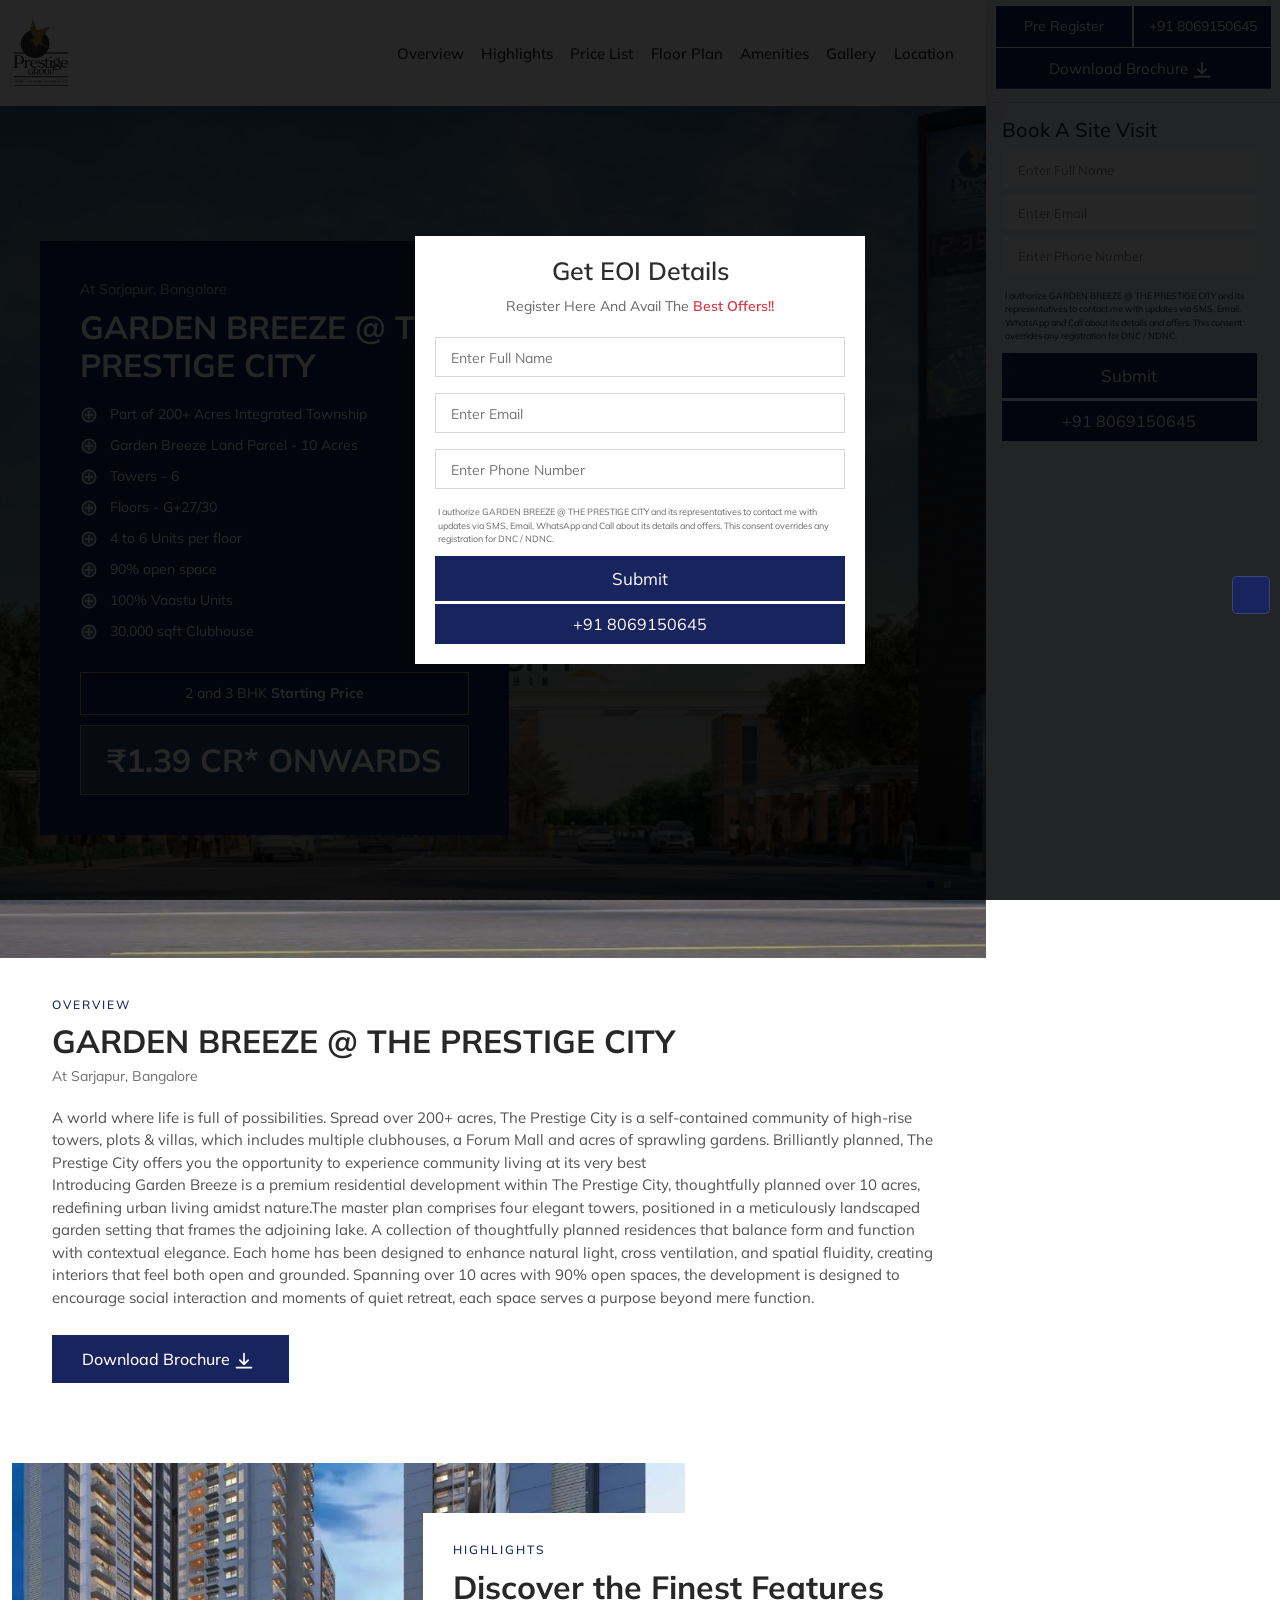
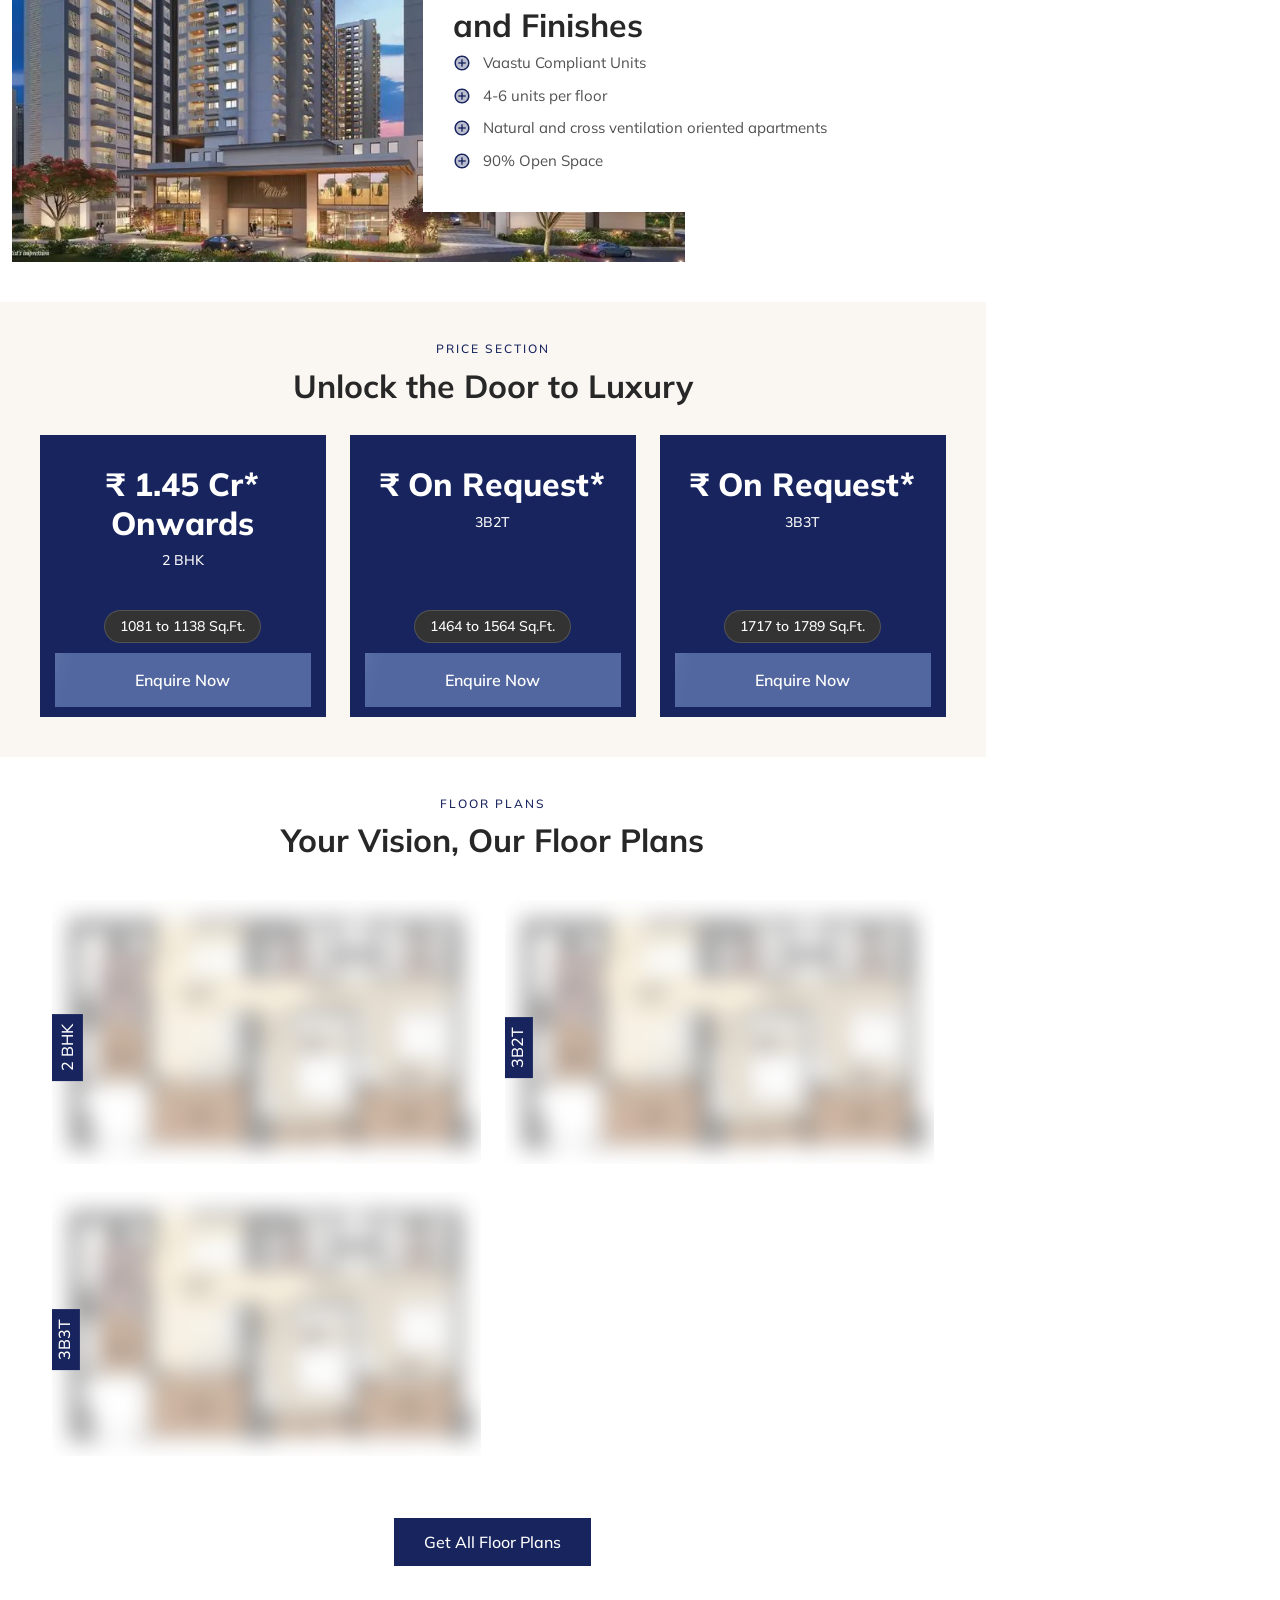
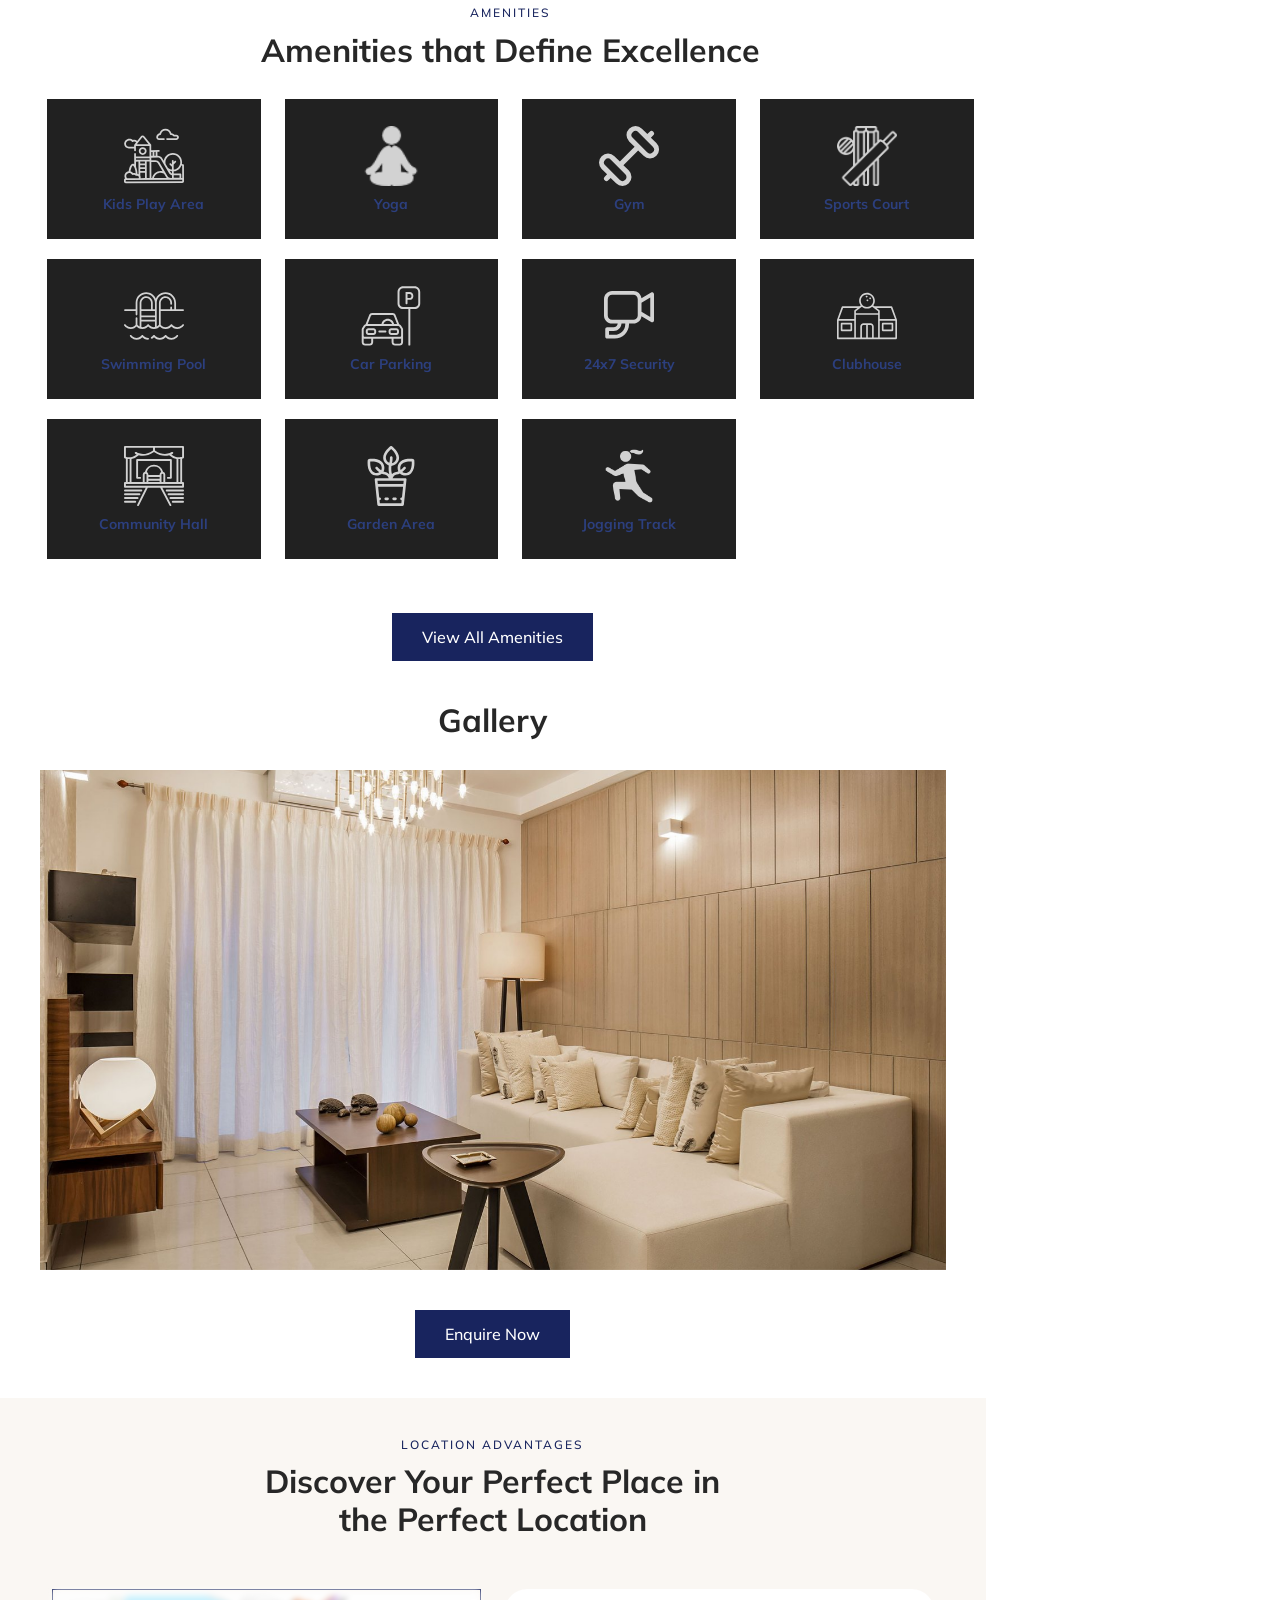
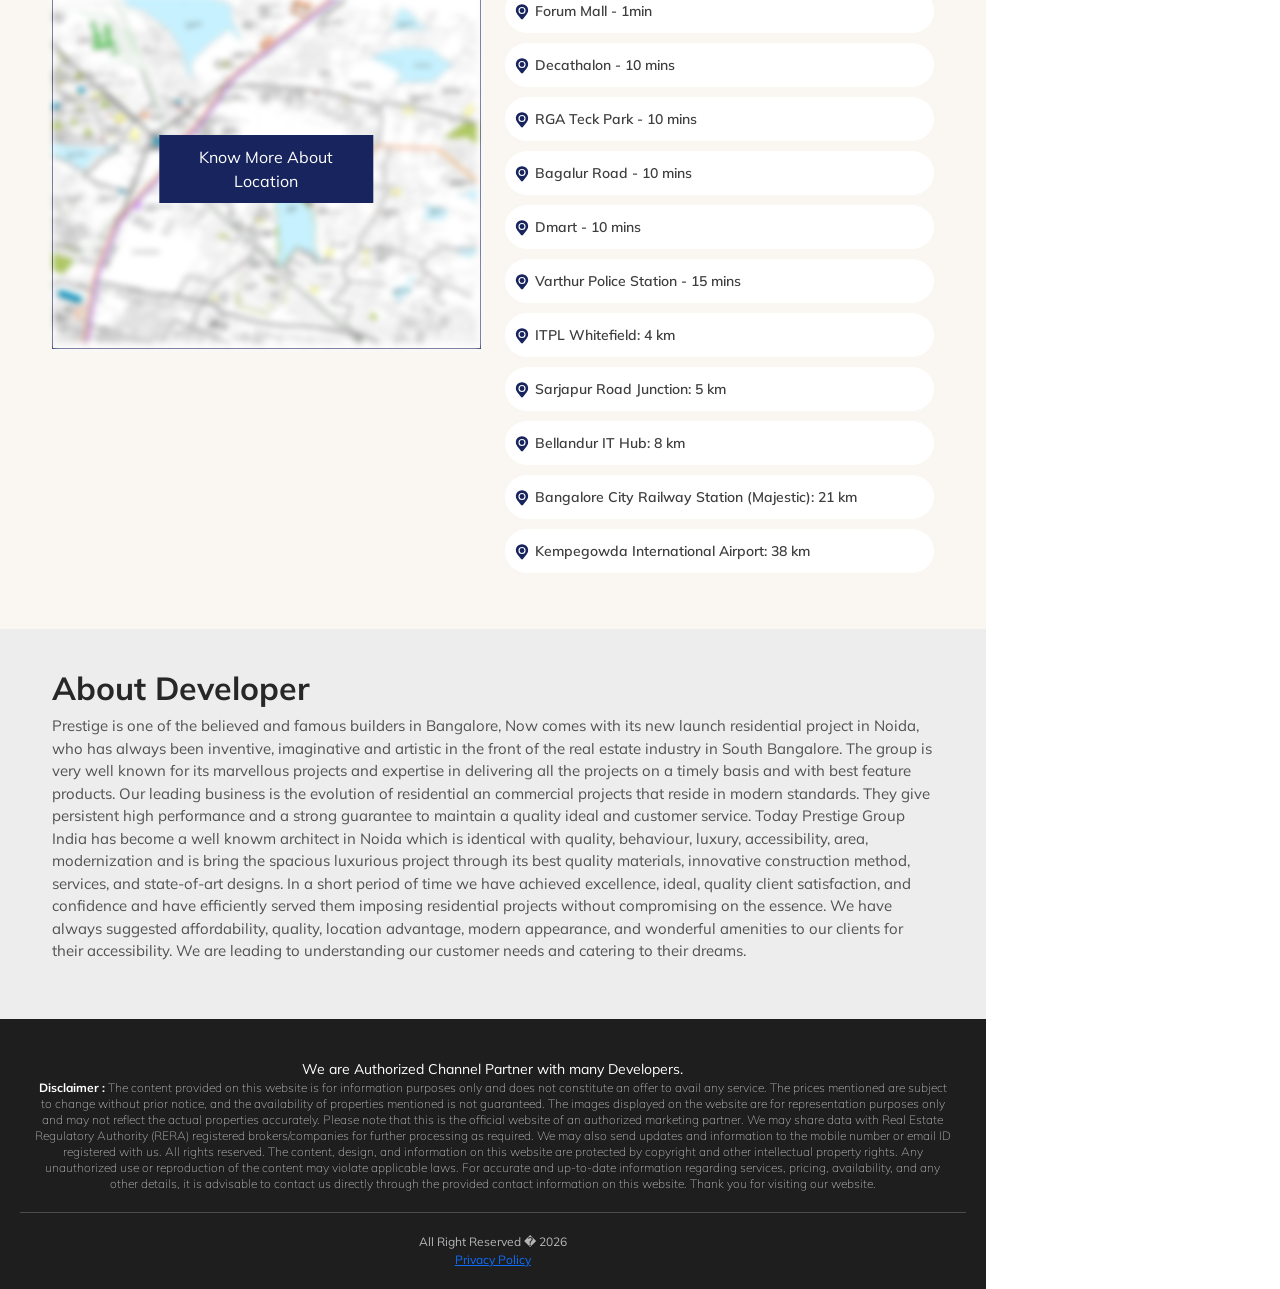
==== index.html @ e2822fe0 "Initial Commit" ====
<!DOCTYPE html><html lang="en"><head>
    <!-- Google Tag Manager -->
    <script>(function(w,d,s,l,i){w[l]=w[l]||[];w[l].push({'gtm.start':
    new Date().getTime(),event:'gtm.js'});var f=d.getElementsByTagName(s)[0],
    j=d.createElement(s),dl=l!='dataLayer'?'&l='+l:'';j.async=true;j.src=
    'https://www.googletagmanager.com/gtm.js?id='+i+dl;f.parentNode.insertBefore(j,f);
    })(window,document,'script','dataLayer','GTM-WBSFJN4J');
    </script>
    <!-- End Google Tag Manager -->
    <script>
        function gtag_report_conversion(url) {
            var callback = function () {
                if (typeof (url) != 'undefined') {
                    window.location = url;
                }
            };
            gtag('event', 'conversion', {
                'send_to': 'AW-466915998/OFAbCKz1xqoZEJ6l0t4B',
                'event_callback': callback
            });
            return false;
        }
    </script>
    <script type="text/javascript">
        (function (c, l, a, r, i, t, y) {
            c[a] = c[a] || function () { (c[a].q = c[a].q || []).push(arguments) };
            t = l.createElement(r); t.async = 1; t.src = "https://www.clarity.ms/tag/" + i;
            y = l.getElementsByTagName(r)[0]; y.parentNode.insertBefore(t, y);
        })(window, document, "clarity", "script", "q2ebsunoy6");
    </script>

    <!-- Google tag (gtag.js) -->
    <script async="" src="https://www.googletagmanager.com/gtag/js?id=AW-466915998"></script>
    <meta charset="UTF-8">
    <meta http-equiv="X-UA-Compatible" content="IE=edge">
    <title>
        GARDEN BREEZE @ THE PRESTIGE CITY    </title>
    <meta name="viewport" content="width=device-width, initial-scale=1.0">
    <meta name="description" content="">
    <meta name="keywords" content="">
    <style>
        :root {
            --primary-color:
                rgb(24, 36, 94)            ;
            --enquiry-color:
                rgb(82, 103, 160)            ;
            --amenities-color:
                rgb(44, 63, 126)            ;
        }

        .highlights::after {
            background-image: url('images/highlight.jpg');
        }

        .highlights_right ul li::after {
            background-image: url("data:image/svg+xml,%3Csvg xmlns='http://www.w3.org/2000/svg' viewBox='0 0 24 24'%3E%3Cpath fill='rgb(24, 36, 94)' d='M12 4c-4.41 0-8 3.59-8 8s3.59 8 8 8s8-3.59 8-8s-3.59-8-8-8m5 9h-4v4h-2v-4H7v-2h4V7h2v4h4z' opacity='0.3'/%3E%3Cpath fill='rgb(24, 36, 94)' d='M12 2C6.49 2 2 6.49 2 12s4.49 10 10 10s10-4.49 10-10S17.51 2 12 2m0 18c-4.41 0-8-3.59-8-8s3.59-8 8-8s8 3.59 8 8s-3.59 8-8 8m1-13h-2v4H7v2h4v4h2v-4h4v-2h-4z'/%3E%3C/svg%3E");
        }

        .location_details ul li::after {
            background-image: url("data:image/svg+xml,%3Csvg xmlns='http://www.w3.org/2000/svg' viewBox='0 0 24 24'%3E%3Cpath fill='rgb(24, 36, 94)' d='M8.75 10a3.25 3.25 0 1 1 6.5 0a3.25 3.25 0 0 1-6.5 0'/%3E%3Cpath fill='rgb(24, 36, 94)' fill-rule='evenodd' d='M3.774 8.877a8.04 8.04 0 0 1 8.01-7.377h.432a8.04 8.04 0 0 1 8.01 7.377a8.7 8.7 0 0 1-1.933 6.217L13.5 20.956a1.937 1.937 0 0 1-3 0l-4.792-5.862a8.7 8.7 0 0 1-1.934-6.217M12 5.25a4.75 4.75 0 1 0 0 9.5a4.75 4.75 0 0 0 0-9.5' clip-rule='evenodd'/%3E%3C/svg%3E");
        }
    </style>
    <link rel="icon" href="logoo.png" type="image/x-icon">
    <link rel="preconnect" href="https://fonts.googleapis.com">
    <link rel="preconnect" href="https://fonts.gstatic.com" crossorigin="">
    <link href="https://fonts.googleapis.com/css2?family=Mulish:ital,wght@0,200..1000;1,200..1000&display=swap" rel="stylesheet">
    <link href="css/bootstrap.min.css" rel="stylesheet" crossorigin="anonymous">
    <link rel="stylesheet" href="css/style.css">
    <link rel="stylesheet" href="css/custom.css">

    <link rel="stylesheet" href="css/nav.css">
    <link rel="stylesheet" href="css/responsive.css">
    <link rel="stylesheet" href="css/owl.carousel.min.css">
    <link rel="stylesheet" href="css/owl.theme.default.css">
    <link rel="stylesheet" href="css/aos.css">
    <link rel="stylesheet" href="css/lightbox.min.css">

</head>

<body>
    <!-- Google Tag Manager (noscript) -->
    <noscript><iframe src="https://www.googletagmanager.com/ns.html?id=GTM-WBSFJN4J"
    height="0" width="0" style="display:none;visibility:hidden"></iframe></noscript>
    <!-- End Google Tag Manager (noscript) -->
    <!-- delayed popup -5s -->
    <div id="bkgOverlay" class="backgroundOverlay"></div>
    <div id="delayedPopup" class="delayedPopupWindow">
        <a id="btnClose" title="Click here to close this deal box."><iconify-icon icon="ion:close-outline"></iconify-icon></a>
        <div id="mc_embed_signup">
            <div class="delayed_popup_right">
                <div class="enquiry_title">
                    <h6>Get EOI Details</h6>
                    <p>Register Here And Avail The <span class="text_red blink-soft">Best Offers!!</span></p>
                </div>
                <div class="enquiry_form">

                    <form name="cntform2" id="gardenBreezePopupForm">
    <input id="gbp-name" type="text" name="name" placeholder="Enter Full Name" required="">
    <input id="gbp-email" type="email" name="email" placeholder="Enter Email" required="">
    <input id="gbp-phone" type="tel" name="number" placeholder="Enter Phone Number" oninput="validateIndianNumber(this)" required="">

    <div class="inp-box">
        <iconify-icon icon="ion:checkbox"></iconify-icon>
        I authorize GARDEN BREEZE @ THE PRESTIGE CITY and its representatives to contact me with updates via SMS, Email, WhatsApp and Call about its details and offers. This consent overrides any registration for DNC / NDNC.
    </div>

    <p id="gbpSuccess" style="display:none; color:green; margin-bottom:8px; font-weight:600;">✅ Enquiry submitted successfully!</p>
    <p id="gbpError" style="display:none; color:red; margin-bottom:8px; font-weight:600;">❌ Something went wrong. Please try again.</p>

    <button type="submit" class="btn--glow" id="gbpSubmitBtn">Submit</button>
    <a href="tel: +918069150645" class="contact_link orange-bar">+91 8069150645</a>
</form>
                </div>
            </div>
        </div>
    </div>
    <!-- delayed popup -->


    <!-- fix icons -->
    <div class="fix_icons">
        <a href="tel:+918069150645" class="fico">
            <iconify-icon icon="ph:phone" style="color: #fff"></iconify-icon>
        </a>
        
        <a href="https://api.whatsapp.com/send?phone=918792253809&text=I%27m+interested+in+GARDEN+BREEZE+%40+THE+PRESTIGE+CITY.+Share+me+the+details." class="whts" target="_blank">
            <iconify-icon icon="logos:whatsapp-icon"></iconify-icon>
        </a>

    </div>
    <!-- fix icons end -->
    <section class="mojopg">
        <div class="left-side">
            <!-- navbar starts -->
            <nav class="navbar">
                <div class="container">
                    <section class="wrapper">
                        <a href="#home" class="brand "><span style="color:#000;font-weight:700;"><img src="images/logo.png"></span></a>
                        <button type="button" class="burger" id="burger">
                            <span class="burger-line"></span>
                            <span class="burger-line"></span>
                            <span class="burger-line"></span>
                            <span class="burger-line"></span>
                        </button>
                        <div class="menu" id="menu">
                            <ul class="menu-inner">
                                <li class="menu-item"><a href="#overview" class="menu-link">Overview</a></li>
                                <li class="menu-item"><a href="#highlights" class="menu-link">Highlights</a></li>
                                <li class="menu-item"><a href="#price_list" class="menu-link">Price List</a></li>
                                <li class="menu-item"><a href="#floor_plans" class="menu-link">Floor Plan</a></li>
                                <li class="menu-item"><a href="#amenities" class="menu-link">Amenities</a></li>
                                <li class="menu-item"><a href="#gallery" class="menu-link">Gallery</a></li>
                                <li class="menu-item"><a href="#location" class="menu-link">Location</a></li>
                            </ul>
                        </div>
                    </section>
                </div>
            </nav>
            <!-- navbar ends -->
            <section class="banner-section" id="home">


                <div class="banner-main-div">
                    <div class="owl-carousel" id="main-slider">
                                                    <div class="item"><img src="images/banner1.jpg" alt="slide"></div>
                                                    <div class="item"><img src="images/banner2.jpg" alt="slide"></div>
                                            </div>
                    <div class="slider-content-div common_padding_left ">
                        <div>
                            <div class="highlight_wrap">
                                <h6>At Sarjapur, Bangalore</h6>
                                <h1>GARDEN BREEZE @ THE PRESTIGE CITY</h1>
                                <ul>
                                    <li>Part of 200+ Acres Integrated Township</li><li>Garden Breeze Land Parcel - 10 Acres</li><li>Towers - 6</li><li>Floors - G+27/30</li><li>4 to 6 Units per floor</li><li>90% open space</li><li>100% Vaastu Units</li><li>30,000 sqft Clubhouse</li>                                </ul>
                                <p class="text">2 and 3 BHK
                                    <strong>Starting Price</strong>
                                </p>
                                <span>₹1.39 Cr* Onwards</span>
                            </div>
                        </div>

                    </div>
                </div>
            </section>
            <div class="bottomfix">
                <div class="orange-bar">
                    <a href="https://api.whatsapp.com/send?phone=918792253809&text=I%27m+interested+in+GARDEN+BREEZE+%40+THE+PRESTIGE+CITY.+Share+me+the+details." data-gtm-event="get_price_click"><iconify-icon icon="ep:download"></iconify-icon>Floor plans</a>
                </div>
                <div class="orange-bar">
                    <a href="https://api.whatsapp.com/send?phone=918792253809&text=I%27m+interested+in+GARDEN+BREEZE+%40+THE+PRESTIGE+CITY.+Share+me+the+details."><iconify-icon icon="ep:download"></iconify-icon>Location Map</a>
                </div>
                <div class="orange-bar">
                    <a href="https://api.whatsapp.com/send?phone=918792253809&text=I%27m+interested+in+GARDEN+BREEZE+%40+THE+PRESTIGE+CITY.+Share+me+the+details." data-gtm-event="download_brochure_click"><iconify-icon icon="ep:download"></iconify-icon>Brochure</a>
                </div>
            </div>
            <div class="right-side response-view">

                <div class="fixed-form">
                    <div class="form-head">
                       <h5 style="padding: 10px; font-weight: 700;">Get EOI Details</h5>                   
                    </div>
                    <div class="service-form-div">

                        <form name="cntform2" method="post" action="send_mail.php" data-gtm-event="get_eoi_details_click">

                            <input type="text" name="name" placeholder="Enter Full Name" required="">
                            <input type="email" name="email" placeholder="Enter Email" required="">
                            <input type="tel" name="number" placeholder="Enter Phone Number" oninput="validateIndianNumber(this)" required="">
                            <div class="tc"><iconify-icon icon="ion:checkbox"></iconify-icon>I authorize GARDEN BREEZE @ THE PRESTIGE CITY and its representatives to contact me with updates via SMS, Email, WhatsApp and Call about its details and offers. This consent overrides any registration for DNC / NDNC.                            </div>
                            <button type="submit" class="btn--glow">Get EOI Details</button>
                        </form>
                    </div>
                </div>
            </div>

            <div class="main-section-padding">
                <!-- sliderbottom section -->
                <section id="overview" class="section common_padding_top common_padding_bottom bg-white common_paragraph common_padding_left common_padding_right ">
                    <div class="container">
                        <div class="row flex_reverse">
                            <div class="col-lg-12">
                                <div class="mainsectionrt">
                                    <h4 class="common_sub_head_blk textblue">Overview</h4>
                                    <h3 class="main_head">
                                        GARDEN BREEZE @ THE PRESTIGE CITY                                    </h3>
                                    <span>At Sarjapur, Bangalore</span>
                                    <p>
                                        A world where life is full of possibilities. Spread over 200+ acres, The Prestige City is a self-contained community of high-rise towers, plots & villas, which includes multiple clubhouses, a Forum Mall and acres of sprawling gardens. Brilliantly planned, The Prestige City offers you the opportunity to experience community living at its very best 
                                    <br>
                                    Introducing Garden Breeze is a premium residential development within The Prestige City, thoughtfully planned over 10 acres, redefining urban living amidst nature.The master plan comprises four elegant towers, positioned in a meticulously landscaped garden setting that frames the adjoining lake. A collection of thoughtfully planned residences that balance form and function with contextual elegance. Each home has been designed to enhance natural light, cross ventilation, and spatial fluidity, creating interiors that feel both open and grounded. Spanning over 10 acres with 90% open spaces, the development is designed to encourage social interaction and moments of quiet retreat, each space serves a purpose beyond mere function.
                                    </p>
                                    <a href="https://api.whatsapp.com/send?phone=918792253809&text=I%27m+interested+in+GARDEN+BREEZE+%40+THE+PRESTIGE+CITY.+Share+me+the+details." target="_blank" class="btn2" data-gtm-event="download_brochure_click">Download Brochure <img class="dwnload" src="images/download.svg" alt=""></a>
                                </div>
                            </div>
                        </div>
                    </div>
                </section>
                <!-- sliderbottom section -->
                <!-- highlights -->
                                    <section id="highlights" class="common_padding_top common_padding_bottom common_paragraph section">
                        <div class="container">
                            <div class="highlights">
                                <div class="row">
                                    <div class="col-lg-5">
                                        <div class="highlights_left">
                                            <img src="images/highlight.jpg" alt="">
                                        </div>
                                    </div>
                                    <div class="col-lg-7">
                                        <div class="highlights_right">
                                            <h4 class="common_sub_head_blk textblue">Highlights</h4>
                                            <h3 class="main_head">Discover the Finest Features and Finishes</h3>
                                            <ul>
                                                
                                  <li>
                                    Vaastu Compliant Units
                                  </li>
                              
                                  <li>
                                    4-6 units per floor
                                  </li>
                              
                                  <li>
                                    Natural and cross ventilation oriented apartments
                                  </li>
                              
                                  <li>
                                    90% Open Space
                                  </li>
                                                                          </ul>
                                        </div>
                                    </div>
                                </div>
                            </div>
                        </div>
                    </section>
                                <!-- highlights -->
                <!-- pricing section -->
                <section class="welcome-section section common_padding_top  common_padding_bottom bg-blue1 common_padding_left common_padding_right" id="price_list">
                    <div class="head_centre">
                        <h4 class="common_sub_head_blk textblue">Price Section</h4>
                        <h3 class="main_head">Unlock the Door to Luxury</h3>
                    </div>

                    <div class="row justify-content-center" id="priceslider">
                        
                    <div class="col-lg-4 col-sm-6 prices_slider_item">
                        <div class="price_detail_wrap">
                            <div class="price_detail_top">
                                <h3>₹ 1.45 Cr* Onwards</h3>
                                <h5>2 BHK</h5>
                                <div class="pricing">
                                    <div class="detail_wrap">
                                        <h6>1081 to 1138 Sq.Ft.</h6>
                                        </div>
                                </div>
                        <a class="price_break_btn btn--glow" style="color:white" href="https://api.whatsapp.com/send?phone=918792253809&text=I%27m+interested+in+GARDEN+BREEZE+%40+THE+PRESTIGE+CITY.+Share+me+the+details." target="_blank" data-gtm-event="get_price_click">Enquire Now</a>
                        </div>
                        </div>
                        </div>
                
                    <div class="col-lg-4 col-sm-6 prices_slider_item">
                        <div class="price_detail_wrap">
                            <div class="price_detail_top">
                                <h3>₹ On Request*</h3>
                                <h5>3B2T</h5>
                                <div class="pricing">
                                    <div class="detail_wrap">
                                        <h6>1464 to 1564 Sq.Ft.</h6>
                                        </div>
                                </div>
                        <a class="price_break_btn btn--glow" style="color:white" href="https://api.whatsapp.com/send?phone=918792253809&text=I%27m+interested+in+GARDEN+BREEZE+%40+THE+PRESTIGE+CITY.+Share+me+the+details." target="_blank" data-gtm-event="get_price_click">Enquire Now</a>
                        </div>
                        </div>
                        </div>
                
                    <div class="col-lg-4 col-sm-6 prices_slider_item">
                        <div class="price_detail_wrap">
                            <div class="price_detail_top">
                                <h3>₹ On Request*</h3>
                                <h5>3B3T</h5>
                                <div class="pricing">
                                    <div class="detail_wrap">
                                        <h6>1717 to 1789 Sq.Ft.</h6>
                                        </div>
                                </div>
                        <a class="price_break_btn btn--glow" style="color:white" href="https://api.whatsapp.com/send?phone=918792253809&text=I%27m+interested+in+GARDEN+BREEZE+%40+THE+PRESTIGE+CITY.+Share+me+the+details." target="_blank" data-gtm-event="get_price_click">Enquire Now</a>
                        </div>
                        </div>
                        </div>
                                    </div>
                </section>
                <!-- pricing section -->
                <!-- Floor plan section -->
                <section id="floor_plans" class="section common_padding_top common_padding_bottom  common_padding_left common_padding_right">
                    <div class="container">
                        <div class="floor_pian_title">
                            <h4 class="common_sub_head_blk textblue">Floor Plans</h4>
                            <h3 class="main_head">Your Vision, Our Floor Plans</h3>
                        </div>
                        <div class="row">
                            
                            <div class="col-lg-6 col-sm-6">
                                <a href="https://api.whatsapp.com/send?phone=918792253809&text=I%27m+interested+in+GARDEN+BREEZE+%40+THE+PRESTIGE+CITY.+Share+me+the+details." class="floor_plans">
                                    <div class="floor_plan_head">
                                        <h6>2 BHK</h6>
                                    </div>
                                    <div class="floor_plan_image">
                                        <img src="images/plan1.jpg" alt="">
                                    </div>
                                </a>
                            </div>
                        
                            <div class="col-lg-6 col-sm-6">
                                <a href="https://api.whatsapp.com/send?phone=918792253809&text=I%27m+interested+in+GARDEN+BREEZE+%40+THE+PRESTIGE+CITY.+Share+me+the+details." class="floor_plans">
                                    <div class="floor_plan_head">
                                        <h6>3B2T</h6>
                                    </div>
                                    <div class="floor_plan_image">
                                        <img src="images/plan1.jpg" alt="">
                                    </div>
                                </a>
                            </div>
                        
                            <div class="col-lg-6 col-sm-6">
                                <a href="https://api.whatsapp.com/send?phone=918792253809&text=I%27m+interested+in+GARDEN+BREEZE+%40+THE+PRESTIGE+CITY.+Share+me+the+details." class="floor_plans">
                                    <div class="floor_plan_head">
                                        <h6>3B3T</h6>
                                    </div>
                                    <div class="floor_plan_image">
                                        <img src="images/plan1.jpg" alt="">
                                    </div>
                                </a>
                            </div>
                                                </div>
                        <div class="text-center mt-4">
                            <a href="https://api.whatsapp.com/send?phone=918792253809&text=I%27m+interested+in+GARDEN+BREEZE+%40+THE+PRESTIGE+CITY.+Share+me+the+details." target="_blank" class="btn2">Get All Floor Plans</a>
                        </div>
                    </div>
                </section>
                <!-- Floor plan section -->
                <!-- amenities -->
                <section id="amenities" class=" common_padding_bottom section">
                    <div class="container">
                        <div class="amenities">
                            <div class="head_centre">
                                <h4 class="common_sub_head_blk textblue">Amenities</h4>
                                <h3 class="main_head">Amenities that Define Excellence</h3>
                            </div>
                            <div class="row mt-4">
                                
                                    <div class="col-lg-3 col-sm-4 col-6">
                            <div class="amenities_wrap">
                              <div><img src="images/kids-play-area.svg" alt="">
                                  <h6>Kids Play Area</h6>
                              </div>
                            </div>
                        </div>
                                
                                    <div class="col-lg-3 col-sm-4 col-6">
                            <div class="amenities_wrap">
                              <div><img src="images/yoga-activity-amenities.webp" alt="">
                                  <h6>Yoga</h6>
                              </div>
                            </div>
                        </div>
                                
                                    <div class="col-lg-3 col-sm-4 col-6">
                            <div class="amenities_wrap">
                              <div><img src="images/gym.svg" alt="">
                                  <h6>Gym</h6>
                              </div>
                            </div>
                        </div>
                                
                                    <div class="col-lg-3 col-sm-4 col-6">
                            <div class="amenities_wrap">
                              <div><img src="images/cricket.png" alt="">
                                  <h6>Sports Court</h6>
                              </div>
                            </div>
                        </div>
                                
                                    <div class="col-lg-3 col-sm-4 col-6">
                            <div class="amenities_wrap">
                              <div><img src="images/swimming-pool.svg" alt="">
                                  <h6>Swimming Pool</h6>
                              </div>
                            </div>
                        </div>
                                
                                    <div class="col-lg-3 col-sm-4 col-6">
                            <div class="amenities_wrap">
                              <div><img src="images/surface-car-parking.svg" alt="">
                                  <h6>Car Parking</h6>
                              </div>
                            </div>
                        </div>
                                
                                    <div class="col-lg-3 col-sm-4 col-6">
                            <div class="amenities_wrap">
                              <div><img src="images/cctv.svg" alt="">
                                  <h6>24x7 Security</h6>
                              </div>
                            </div>
                        </div>
                                
                                    <div class="col-lg-3 col-sm-4 col-6">
                            <div class="amenities_wrap">
                              <div><img src="images/clubhouse.svg" alt="">
                                  <h6>Clubhouse</h6>
                              </div>
                            </div>
                        </div>
                                
                                    <div class="col-lg-3 col-sm-4 col-6">
                            <div class="amenities_wrap">
                              <div><img src="images/multipurpose-hall.svg" alt="">
                                  <h6>Community Hall</h6>
                              </div>
                            </div>
                        </div>
                                
                                    <div class="col-lg-3 col-sm-4 col-6">
                            <div class="amenities_wrap">
                              <div><img src="images/garden.svg" alt="">
                                  <h6>Garden Area</h6>
                              </div>
                            </div>
                        </div>
                                
                                    <div class="col-lg-3 col-sm-4 col-6">
                            <div class="amenities_wrap">
                              <div><img src="images/jogging-track.png" alt="">
                                  <h6>Jogging Track</h6>
                              </div>
                            </div>
                        </div>
                                                            </div>
                        </div>
                        <div class="text-center mt-4">
                            <a href="https://api.whatsapp.com/send?phone=918792253809&text=I%27m+interested+in+GARDEN+BREEZE+%40+THE+PRESTIGE+CITY.+Share+me+the+details." target="_blank" class="btn2">View All Amenities</a>
                        </div>
                    </div>
                </section>
                <!-- amenities -->


                <!-- Gallery section -->
                <section class="our-works section  common_padding_bottom bg-white common_padding_left common_padding_right" id="gallery">
                    <div class="work-head">
                        <h3 class="main_head">Gallery</h3>
                    </div>
                    <div class="owl-carousel" id="banner-slider">
                        
                        <div class="item">
                          <a href="images/gallery1.jpg" data-lightbox="gallery" class="gallery_image">
                            <img src="images/gallery1.jpg" alt="">
                          </a>
                        </div>
                    
                        <div class="item">
                          <a href="images/gallery2.jpg" data-lightbox="gallery" class="gallery_image">
                            <img src="images/gallery2.jpg" alt="">
                          </a>
                        </div>
                    
                        <div class="item">
                          <a href="images/gallery3.jpg" data-lightbox="gallery" class="gallery_image">
                            <img src="images/gallery3.jpg" alt="">
                          </a>
                        </div>
                    
                        <div class="item">
                          <a href="images/gallery4.jpg" data-lightbox="gallery" class="gallery_image">
                            <img src="images/gallery4.jpg" alt="">
                          </a>
                        </div>
                                        </div>
                    <div class="text-center mt-4">
                        <a href="https://api.whatsapp.com/send?phone=918792253809&text=I%27m+interested+in+GARDEN+BREEZE+%40+THE+PRESTIGE+CITY.+Share+me+the+details." target="_blank" class="btn2">Enquire Now</a>
                    </div>
                </section>
                <!-- Gallery section -->
                <!-- Location -->
                <section id="location" class="bg-blue1 section common_padding_top common_padding_bottom common_padding_left common_padding_right">
                    <div class="container">
                        <div class="head_centre">
                            <h4 class="common_sub_head_blk textblue">Location Advantages</h4>
                            <h3 class="main_head">Discover Your Perfect Place in the Perfect Location</h3>

                        </div>

                        <div class="location_wrap">
                            <div class="row">
                                <div class="col-lg-6 col-md-12">
                                    <div class="row">
                                        <div class="col-lg-12">
                                            <a href="https://api.whatsapp.com/send?phone=918792253809&text=I%27m+interested+in+GARDEN+BREEZE+%40+THE+PRESTIGE+CITY.+Share+me+the+details." target="_blank" class="location_map">
                                                <span>Know More About Location</span>
                                                <img src="images/lp.jpg" alt="map">
                                            </a>
                                        </div>
                                    </div>

                                </div>
                                <div class="col-lg-6 col-md-12">
                                    <div class="location_details">
                                        <div>
                                            <ul>
                                                
                                  <li>
                                    Forum Mall - 1min
                                  </li>
                              
                                  <li>
                                    Decathalon - 10 mins
                                  </li>
                              
                                  <li>
                                    RGA Teck Park - 10 mins
                                  </li>
                              
                                  <li>
                                    Bagalur Road - 10 mins
                                  </li>
                              
                                  <li>
                                    Dmart - 10 mins
                                  </li>
                              
                                  <li>
                                    Varthur Police Station - 15 mins
                                  </li>
                              
                                  <li>
                                    ITPL Whitefield: 4 km
                                  </li>
                              
                                  <li>
                                    Sarjapur Road Junction: 5 km
                                  </li>
                              
                                  <li>
                                    Bellandur IT Hub: 8 km
                                  </li>
                              
                                  <li>
                                    Bangalore City Railway Station (Majestic): 21 km
                                  </li>
                              
                                  <li>
                                    Kempegowda International Airport: 38 km
                                  </li>
                                                                          </ul>
                                        </div>
                                    </div>
                                </div>
                            </div>
                </div></div></section>
                <!-- Location -->

                <!-- about -->
                                    <section id="about" class="common_padding_top common_padding_bottom common_paragraph common_padding_left common_padding_right">
                        <div class="container">
                            <div class="row">
                                <div class="col-lg-12 col-md-12">
                                    <div class="vst_left">
                                        <div>
                                            <h3 class="main_head">About Developer</h3>
                                            <p>Prestige is one of the believed and famous builders in Bangalore, Now comes with its new launch residential project in Noida, who has always been inventive, imaginative and artistic in the front of the real estate industry in South Bangalore. The group is very well known for its marvellous projects and expertise in delivering all the projects on a timely basis and with best feature products. Our leading business is the evolution of residential an commercial projects that reside in modern standards. They give persistent high performance and a strong guarantee to maintain a quality ideal and customer service. Today Prestige Group India has become a well knowm architect in Noida which is identical with quality, behaviour, luxury, accessibility, area, modernization and is bring the spacious luxurious project through its best quality materials, innovative construction method, services, and state-of-art designs. In a short period of time we have achieved excellence, ideal, quality client satisfaction, and confidence and have efficiently served them imposing residential projects without compromising on the essence. We have always suggested affordability, quality, location advantage, modern appearance, and wonderful amenities to our clients for their accessibility. We are leading to understanding our customer needs and catering to their dreams.</p>                                        </div>
                                    </div>
                                </div>
                            </div>
                        </div>
                    </section>
                                <!-- about -->
            </div>
            <footer>
                <div class="container">
                    <div class="ftr_top">
                        <span>We are Authorized Channel Partner with many Developers.</span>
                        <p><strong>Disclaimer :</strong> The content provided on this website is for information
                            purposes only and does not constitute an offer to avail any service. The prices mentioned
                            are subject to change without prior notice, and the availability of properties mentioned is
                            not guaranteed. The images displayed on the website are for representation purposes only and
                            may not reflect the actual properties accurately. Please note that this is the official
                            website of an authorized marketing partner. We may share data with Real Estate Regulatory
                            Authority (RERA) registered brokers/companies for further processing as required. We may
                            also send updates and information to the mobile number or email ID registered with us. All
                            rights reserved. The content, design, and information on this website are protected by
                            copyright and other intellectual property rights. Any unauthorized use or reproduction of
                            the content may violate applicable laws. For accurate and up-to-date information regarding
                            services, pricing, availability, and any other details, it is advisable to contact us
                            directly through the provided contact information on this website. Thank you for visiting
                            our website.
                    </p></div>
                </div>
                <div class="copy_right">
                    <div class="container">
                        <p>All Right Reserved � 2026</p>
                    </div>
                    <div class="container">
                        <p>
                            <a href="privacy-policy.php">Privacy Policy</a>
                        </p>
                    </div>
                </div>
            </footer>
        </div>
        <div class="right-side">
            <div class="bar-section">
                <div class="contact_wrap">
                    <a href="https://api.whatsapp.com/send?phone=918792253809&text=I%27m+interested+in+GARDEN+BREEZE+%40+THE+PRESTIGE+CITY.+Share+me+the+details." target="_blank">Pre Register</a>
                    <a href="tel: +918069150645">+91 8069150645</a>
                </div>
                <div class="bar-div">
                    <div class="orange-bar">
                        <a href="https://api.whatsapp.com/send?phone=918792253809&text=I%27m+interested+in+GARDEN+BREEZE+%40+THE+PRESTIGE+CITY.+Share+me+the+details." target="_blank" data-gtm-event="download_brochure_click">Download Brochure <img class="dwnload" src="images/download.svg" alt=""></a>
                    </div>
                </div>
            </div>


            <div class="fixed-form">
                <div class="form-head">
                    <h5>Book A Site Visit</h5>
                </div>
                <div class="service-form-div">

                    <form name="cntform2" id="gardenBreezeForm">
    <input id="gb-name" type="text" name="name" placeholder="Enter Full Name" required="">
    <input id="gb-email" type="email" name="email" placeholder="Enter Email" required="">
    <input id="gb-phone" type="tel" name="number" placeholder="Enter Phone Number" oninput="validateIndianNumber(this)" required="">

    <div class="inp-box">
        <iconify-icon icon="ion:checkbox"></iconify-icon>
        I authorize GARDEN BREEZE @ THE PRESTIGE CITY and its representatives to contact me with updates via SMS, Email, WhatsApp and Call about its details and offers. This consent overrides any registration for DNC / NDNC.
    </div>

    <p id="gbSuccess" style="display:none; color:green; margin-bottom:8px; font-weight:600;">✅ Enquiry submitted successfully!</p>
    <p id="gbError" style="display:none; color:red; margin-bottom:8px; font-weight:600;">❌ Something went wrong. Please try again.</p>

    <button type="submit" class="btn--glow" id="gbSubmitBtn">Submit</button>
    <a href="tel: +918069150645" class="contact_link orange-bar">+91 8069150645</a>
</form>
                </div>
            </div>
        </div>
    </section>
    <script>
    document.getElementById("gardenBreezeForm").addEventListener("submit", async function (e) {
        e.preventDefault();

        const submitBtn = document.getElementById("gbSubmitBtn");
        const successMsg = document.getElementById("gbSuccess");
        const errorMsg = document.getElementById("gbError");

        successMsg.style.display = "none";
        errorMsg.style.display = "none";

        const payload = {
            name: document.getElementById("gb-name").value.trim(),
            email: document.getElementById("gb-email").value.trim(),
            phone: document.getElementById("gb-phone").value.trim(),
            projectname: "Garden Breeze @ The Prestige City",
            leadtype: "Enquiry Form"
        };

        submitBtn.disabled = true;
        submitBtn.innerHTML = "Submitting...";

        try {
            const response = await fetch("https://emailjsfuntions-428145106157.asia-south1.run.app/garden-breeze-enquiry", {
                method: "POST",
                headers: { "Content-Type": "application/json" },
                body: JSON.stringify(payload)
            });

            const result = await response.json();

            if (response.ok && result.success) {
                successMsg.style.display = "block";
                document.getElementById("gardenBreezeForm").reset();
            } else {
                errorMsg.style.display = "block";
            }
        } catch (err) {
            console.error(err);
            errorMsg.style.display = "block";
        } finally {
            submitBtn.disabled = false;
            submitBtn.innerHTML = "Submit";
        }
    });
</script>
<script>
    document.getElementById("gardenBreezePopupForm").addEventListener("submit", async function (e) {
        e.preventDefault();

        const submitBtn = document.getElementById("gbpSubmitBtn");
        const successMsg = document.getElementById("gbpSuccess");
        const errorMsg = document.getElementById("gbpError");

        successMsg.style.display = "none";
        errorMsg.style.display = "none";

        const payload = {
            name: document.getElementById("gbp-name").value.trim(),
            email: document.getElementById("gbp-email").value.trim(),
            phone: document.getElementById("gbp-phone").value.trim(),
            projectname: "Garden Breeze @ The Prestige City",
            leadtype: "Enquiry Popup"
        };

        submitBtn.disabled = true;
        submitBtn.innerHTML = "Submitting...";

        try {
            const response = await fetch("https://emailjsfuntions-428145106157.asia-south1.run.app/garden-breeze-enquiry", {
                method: "POST",
                headers: { "Content-Type": "application/json" },
                body: JSON.stringify(payload)
            });

            const result = await response.json();

            if (response.ok && result.success) {
                successMsg.style.display = "block";
                document.getElementById("gardenBreezePopupForm").reset();
            } else {
                errorMsg.style.display = "block";
            }
        } catch (err) {
            console.error(err);
            errorMsg.style.display = "block";
        } finally {
            submitBtn.disabled = false;
            submitBtn.innerHTML = "Submit";
        }
    });
</script>

    <script src="js/jquery.min.js"></script>
    <script src="js/bootstrap.bundle.min.js"></script>
    <script src="js/iconify-icon.min.js"></script>
    <script src="js/owl.carousel.js"></script>
    <script src="js/lightbox.min.js"></script>
    <script src="js/aos.js"></script>


    <script>
        $('#testi-carousel').owlCarousel({
            loop: true,
            margin: 30,
            dots: true,
            nav: false,
            autoplay: true,
            items: 1,
        })
    </script>
    <script>
        $('#banner-slider').owlCarousel({
            loop: true,
            margin: 20,
            nav: false,
            dots: false,
            navText: [
                '<iconify-icon icon="iconamoon:arrow-left-2-thin"></iconify-icon>',
                '<iconify-icon icon="iconamoon:arrow-right-2-thin"></iconify-icon>',
            ],
            startPosition: 2,
            autoplay: true,
            autoplayTimeout: 4000,
            autoplaySpeed: 300,
            autoplayHoverPause: false,
            responsive: {
                0: {
                    items: 1
                },
                600: {
                    items: 1
                },
                1000: {
                    items: 1
                }
            }
        })
    </script>
    <script>
        $(function () {
            var owl = $("#main-slider");
            owl.owlCarousel({
                items: 1,
                margin: 0,
                loop: true,
                nav: false,
                dots: true,
                autoplay: true,
            });
        });

    </script>
    <script>
        function showPopup() {
            $("#bkgOverlay").fadeIn(400);
            $("#delayedPopup").fadeIn(400);
        }

        function hidePopup() {
            $("#bkgOverlay").fadeOut(400);
            $("#delayedPopup").fadeOut(300);
        }
        $(document).ready(function () {
            setTimeout(showPopup, 1000);
            setTimeout(showPopup, 10000);

            $("#btnClose").click(function (e) {
                e.preventDefault();
                hidePopup();
            });
        });
    </script>
    <script>
        const burgerMenu = document.getElementById("burger");
        const navbarMenu = document.getElementById("menu");

        burgerMenu.addEventListener("click", () => {
            burgerMenu.classList.toggle("is-active");
            navbarMenu.classList.toggle("is-active");

            if (navbarMenu.classList.contains("is-active")) {
                navbarMenu.style.maxHeight = navbarMenu.scrollHeight + "px";
            } else {
                navbarMenu.removeAttribute("style");
            }
        });

    </script>
    <script>
        document.addEventListener("DOMContentLoaded", function () {
            const navLinks = document.querySelectorAll(".menu-item a");

            function updateActiveNav() {
                const scrollPosition = window.scrollY;

                document.querySelectorAll(".section").forEach(section => {
                    const sectionId = section.getAttribute("id");
                    const navLink = document.querySelector(`.menu-item a[href="#${sectionId}"]`);

                    if (!navLink) return;

                    const sectionTop = section.offsetTop;

                    if (scrollPosition >= sectionTop - 100) {
                        navLinks.forEach(link => link.parentNode.classList.remove("active"));
                        navLink.parentNode.classList.add("active");
                    } else {
                        navLink.parentNode.classList.remove("active");
                    }
                });
            }

            window.addEventListener("scroll", updateActiveNav);
            updateActiveNav();
        });

    </script>
    <script>
        function validateIndianNumber(input) {

            input.value = input.value.replace(/\D/g, '');

            if (input.value.length > 10) {
                input.value = input.value.slice(0, 10);
            }

            if (input.value.length === 10 && !/^[6-9]\d{9}$/.test(input.value)) {
                alert('Please enter a valid Indian mobile number.');
                input.value = '';
            }
        }

        function disableSubmitButton(form) {
            const submitBtn = form.querySelector('button[type="submit"]');
            if (submitBtn) {
                submitBtn.disabled = true;
                submitBtn.textContent = 'Submitting...';
                submitBtn.style.cursor = "not-allowed";
                submitBtn.style.opacity = "0.7";
                submitBtn.style.pointerEvents = "none";
            }
        }

        function enableSubmitButton() {
            const submitBtn = document.querySelectorAll('button[type="submit"]');
            if (submitBtn) {
                submitBtn.forEach(btn => {
                    btn.disabled = false;
                    btn.textContent = 'Submit';
                    btn.style.cursor = "pointer";
                    btn.style.opacity = "1";
                    btn.style.pointerEvents = "auto";
                });
            }
        }

        window.addEventListener('pageshow', function (event) {
            enableSubmitButton();
        });

        // ---- GTM click tracking for links (Enquire Now / Brochure links etc.) ----
        document.addEventListener('DOMContentLoaded', function () {
            document.querySelectorAll('a[data-gtm-event]').forEach(function (el) {
                el.addEventListener('click', function () {
                    window.dataLayer = window.dataLayer || [];
                    window.dataLayer.push({ event: el.getAttribute('data-gtm-event') });
                });
            });
        });

        // ---- Form submit handling + GTM event push, with a short delay so the
        // GTM/GA4 hit has time to fire before the browser navigates away ----
        Array.from(document.querySelectorAll('form[name="cntform2"]')).forEach(form => {
            form.onsubmit = function (event) {
                event.preventDefault();

                const formData = new FormData(form);
                const data = Object.fromEntries(formData);
                const number = data.number;

                if (number.length !== 10) {
                    alert('Please enter 10 digit mobile number');
                    return false;
                }
                if (number.length === 10 && !/^[6-9]\d{9}$/.test(number)) {
                    alert('Please enter a valid Indian mobile number.');
                    return false;
                }

                disableSubmitButton(form);

                const gtmEvent = form.getAttribute('data-gtm-event');
                if (gtmEvent) {
                    window.dataLayer = window.dataLayer || [];
                    window.dataLayer.push({ event: gtmEvent });
                }

                setTimeout(function () {
                    form.submit();
                }, 250);

                return false;
            }
        });
    </script>


</body></html>
---- css/style.css ----
html,
body {
  font-family: "Mulish", sans-serif;
  overflow-x: hidden;
}
* {
  outline: none;
}
::-webkit-scrollbar {
  width: 8px;
  background-color: #fff;
}
::-webkit-scrollbar-thumb {
  -webkit-box-shadow: inset 0 0 6px rgba(0, 0, 0, 0.3);
  background-color: var(--primary-color);
}
#banner-slider .owl-stage img{
  width: 100%;
   height:100%;
   object-fit: cover;
  display:flex;
  justify-content:center;
  align-items:center;
  text-align: center;
}
#main-slider .owl-stage img{
  width: 100%;
   height:calc(100vh - 10px);
   object-fit: cover;
  display:flex;
  justify-content:center;
  align-items:center;
  text-align: center;
}
.gallery_image {
  height: 500px;
  display: inline-block;
  width: 100%;
}
.left-side{
  width: 77%;
  background: #ededed;
}
.work-head {
  text-align: center;
}
.slider-content-div h1 {
  color: #FFFFFF;
  font-size: 32px;
  font-weight: 700;
  line-height: 38px;
  margin: 10px 0px 20px;
}
.slider-content-div .text {
  color: #fff;
  font-size: 14px;
  margin: auto;
  border: 1px solid #c4a05f;
  padding: 10px;
  text-align: center;
  margin-bottom: 10px;
  background: var(--primary-color);
}
.highlight_wrap ul {
  padding: 0;
  margin: 0px 0px 30px;
  list-style: none;
}
.highlight_wrap ul li {
  position: relative;
  color: #fff;
  font-size: 14px;
  margin-bottom: 10px;
  padding-left: 30px;
  text-align: left;
}
.highlight_wrap ul li::after{
  position: absolute;
  content: '';
  width: 18px;
  height: 18px;
  top: 2px;
  left: 0;
  background-image: url("data:image/svg+xml,%3Csvg xmlns='http://www.w3.org/2000/svg' viewBox='0 0 24 24'%3E%3Cg fill='none' stroke='%23fff' stroke-linecap='round' stroke-linejoin='round' stroke-width='2'%3E%3Cpath fill='%23fff' fill-opacity='0' stroke-dasharray='64' stroke-dashoffset='64' d='M3 12c0 -4.97 4.03 -9 9 -9c4.97 0 9 4.03 9 9c0 4.97 -4.03 9 -9 9c-4.97 0 -9 -4.03 -9 -9Z'%3E%3Canimate fill='freeze' attributeName='fill-opacity' begin='0.6s' dur='0.15s' values='0;0.3'/%3E%3Canimate fill='freeze' attributeName='stroke-dashoffset' dur='0.6s' values='64;0'/%3E%3C/path%3E%3Cpath stroke-dasharray='12' stroke-dashoffset='12' d='M7 12h10'%3E%3Canimate fill='freeze' attributeName='stroke-dashoffset' begin='0.75s' dur='0.2s' values='12;0'/%3E%3C/path%3E%3Cpath stroke-dasharray='12' stroke-dashoffset='12' d='M12 7v10'%3E%3Canimate fill='freeze' attributeName='stroke-dashoffset' begin='0.95s' dur='0.2s' values='12;0'/%3E%3C/path%3E%3C/g%3E%3C/svg%3E");
}
.slider-content-div span {
  color: #ffffff;
  font-size: 32px;
  font-weight: 700;
  text-transform: uppercase;
  padding: 10px;
  width: 100%;
  text-align: center;
  display: inline-block;
  background: #f0f8ff24;
  border: 1px solid #ffffff6e;
}
.banner-main-div {
  position: relative;
}
.slider-content-div {
  position: absolute;
  width: 100%;
  top: 0;
  left: 0;
  z-index: 99;
  background: #00000057;
  height: 100%;
  display: flex;
  align-items: center;
  padding-top: 50px;
}
/* right side */
.right-side {
  height: 100vh;
  width: 23%;
  position: fixed;
  right: 0;
  top: 0;
  border-left: 1px solid #ececec;
  background: #ebedf9;
}
.bar-div {
    margin-bottom: 8px;
    padding: 0 4px;
}
.bar-section {
    padding: 5px 5px;
    border-bottom: 1px solid #0000001A;
}
.form-head h5 {
    color: #212529;
    font-size: 20px;
    margin: 0;
}
.fixed-form {
  margin: 15px 15px;
}
.service-form-div form input, textarea {
  border: .5px solid #FFFFFF3B;
  margin-bottom: 5px;
  padding: 6px 15px;
  outline: none;
  box-shadow: none;
  border-color: #0000000d;
  width: 100%;
}
.service-form-div form textarea {
  height: 66px;
}
.service-form-div form button {
  width: 100%;
  background: var(--primary-color);
  border: none;
  color: #ffffff;
  padding: 10px 5px;
  font-size: 17px;
}
.service-form-div form{
  display: inline-block;
  padding:8px 8px 20px 0;
 width: 100%;
}
.border-bottom-line{
  border-bottom: 1px solid #0000001A;
}
.service-form-div form input::placeholder, .service-form-div form textarea::placeholder {
  color: #808182;
  opacity: 1; 
  font-size: 13px!important;
}
.bg-white{
  background: #ffffff;
  /* background: #FFFFFF; */
}
#banner-slider {
  margin-top: 30px;
}
.contact_wrap {
  display: flex;
}
.contact_wrap a {
  background: var(--primary-color);
  text-decoration: none;
  color: #fff;
  width: 50%;
  border: 1px solid #fff;
  padding: 10px;
  font-size: 14px;
  text-align: center;
}
.contact_wrap {
  display: flex;
  padding: 0 3px;
}
#priceslider {
  margin-top: 20px;
  row-gap: 20px;
}

.blink {
  animation: blink 1s infinite;
  display: inline;
}

@keyframes blink {
  50% {
    color: var(--primary-color);
  }
}

#banner-slider .owl-nav button{
    height: 45px;
    width: 45px;
    background: #00000073 !important;
    border-radius: 50%;
    display: flex;
    justify-content: center;
    align-items: center;
}
#main-slider .owl-dots {
  position: absolute;
  bottom: 64px;
    right: 30px;
    z-index: 9;
}
#main-slider .owl-dots button {
  width: 7px!important;
  height: 7px !important;
  background: #D9D9D994 !important;
  margin: 0 5px;
}
#main-slider .owl-dots .active{
  background: var(--primary-color)!important;
}
.response-view {
  display: none;
  position: relative;
  float: unset;
  width: 100%;
}
.mojopg {
    display: flex;
    justify-content: space-between;
}
/* fix-icons */
.fix_icons {
  position: fixed;
  right: 10px;
  top: 64%;
  z-index: 99999;
}
.fix_icons .fico {
  width: 38px;
  height: 38px;
  border-radius: 5px;
  display: flex;
  align-items: center;
  justify-content: center;
  text-decoration: none;
  color: #fff;
  animation: pulse-animation 2s infinite;
  font-size: 25px;
  background-color: var(--primary-color);
  margin-bottom: 10px;
  border: 1px solid #ffffff26;
}
.whts {
  font-size: 40px;
}
.fix_icons .fico1{
  width: 45px;
  height: 45px;
  border-radius: 50%;
  display: flex;
  align-items: center;
  justify-content: center;
  text-decoration: none;
  font-size: 42px;
margin-bottom:10px;
}
@keyframes pulse-animation {
0% {
  box-shadow: 0 0 0 0px rgba(0, 0, 0, 0.2);
}
100% {
  box-shadow: 0 0 0 20px rgba(0, 0, 0, 0);
}
}
/* fix-icons end */

/* thanks page */
.checkmark__circle {
  stroke-dasharray: 166;
  stroke-dashoffset: 166;
  stroke-width: 2;
  stroke-miterlimit: 10;
  stroke: var(--primary-color);
  fill: none;
  animation: stroke 0.6s cubic-bezier(0.65, 0, 0.45, 1) forwards;
}
.checkmark {
  width: 43px;
  height: 43px;
  border-radius: 50%;
  display: block;
  stroke-width: 2;
  stroke: var(--primary-color);
  stroke-miterlimit: 10;
  margin-right: 10px;
  box-shadow: inset 0px 0px 0px var(--primary-color);
  animation: fill .4s ease-in-out .4s forwards, scale .3s ease-in-out .9s both;
}
.checkmark__check {
  transform-origin: 50% 50%;
  stroke-dasharray: 48;
  stroke-dashoffset: 48;
  animation: stroke 0.3s cubic-bezier(0.65, 0, 0.45, 1) 0.8s forwards;
}
@keyframes stroke {
  100% {
    stroke-dashoffset: 0;
  }
}
@keyframes scale {
  0%, 100% {
    transform: none;
  }
  50% {
    transform: scale3d(1.1, 1.1, 1);
  }
}
@keyframes fill {
  100% {
    box-shadow: inset 0px 0px 0px 30px #fff;
  }
}
.thankyou-icon-div{
  display: flex;
  justify-content: center;
  align-items: center;
  margin: 15px 0 15px 0;
}
.thankyou-icon-div h1{
  font-size:40px;
    color: #212529;
    margin: 0;
}
.thankyou-main-div{
  text-align: center;
  padding-top: 148px;
}
.thanks-para p{
  color: #676767;
  font-size: 14px;
}
.thanks-btn button {
  background: var(--primary-color);
  border: none;
  padding: 10px 20px;
  font-size: 16px;
  border-radius: 0px;
  color: #fff !important;
  border-radius: 50px;
}
.thanks-btn button a{
  text-decoration: none;
  color: #ffffff;
}
.thanks-logo {
  margin-bottom: 10px;
}
.bottomfix div {
  background: var(--primary-color);
  width: 33.3%;
  padding: 10px;
  border-right: 1px solid #ffffff08;
}
.bottomfix a iconify-icon {
  display: flex;
  font-size: 20px;
  justify-content: center;
}
.highlight_wrap {
  background: var(--primary-color);
  padding: 40px;
  width: 469px;
  backdrop-filter: blur(8px);
}
.highlight_wrap h6 {
  color: #ffffffa8;
  margin: 0;
  font-size: 14px;
}
.tc iconify-icon, .inp-box iconify-icon {
  color: var(--primary-color);
  font-size: 13px;
  margin-right: 3px;
  margin-bottom: -3px;
}
.mainsectionrt .main_head {
  margin-bottom: 5px;
}
.mainsectionrt span {
  font-size: 14px;
  margin-bottom: 20px;
  display: flex;
  color: #00000091;
}
#highlights{
  background: #fff;
}
.highlights {
  position: relative;
  padding: 50px 0px;
}
.highlights::after {
  position: absolute;
  content: '';
  left: 0;
  top: 0;
  width: 70%;
  height: 100%;
  background-repeat: no-repeat;
  background-size: cover;
  background-position: top;
}
.highlights_right {
  background: #fff;
  position: relative;
  z-index: 9;
  padding: 30px;
}
.highlights_right ul{
  padding: 0;
  margin: 0;
  list-style: none;
}
.highlights_right ul li {
  position: relative;
  color: #515151;
  font-size: 15px;
  margin-bottom: 10px;
  padding-left: 30px;
}
.highlights_right ul li::after {
  position: absolute;
  content: '';
  width: 18px;
  height: 18px;
  top: 2px;
  left: 0;
}
.highlights_left{
  display: none;
}
.highlights_left img{
  width: 100%;
  height: 100%;
  object-fit: cover;
}
---- css/custom.css ----
.bg-blue1{
	background: #faf7f3;
}
/*button glow*/
.btn--glow:before{
    content:'';
    position: absolute;
    left: -20%;
    top:-10%;
    width: 0;
    height: 100%;
    transform: rotate(15deg) scale(1, 2);
    box-shadow: 0 0 30px 15px rgba(255, 255, 255, 0.7);
    animation: button-glow 3000ms ease-in-out infinite;
  }
  @keyframes button-glow {
    0% {
      left: -20%;
    }
    50% {
      left: 120%;
    }
    100% {
      left: 120%;
    }
  }
  .btn--glow{
    overflow: hidden;
    position: relative;
  }
.banner-section {
  margin-top: 68px;
}
.detail_wrap {
    display: flex;
    align-items: center;
    margin-bottom: 10px;
    justify-content: center;
}
.detail_wrap span {
  background: var(--primary-color);
  min-width: 30px;
  height: 30px;
  display: flex;
  align-items: center;
  justify-content: center;
  border-radius: 50%;
  margin-right: 10px;
}
.detail_wrap h6 {
  margin: 0;
  color: #ffffff;
  font-size: 14px;
  font-weight: 500;
  border: 1px solid #ffffff29;
  padding: 7px 15px;
  border-radius: 50px;
  background: #333333;
}
.price_detail_wrap {
    background: #ffffff;
    overflow: hidden;
    /* margin-bottom: 20px; */
    display: flex;
    flex: 1;
}
.prices_slider_item {
    display: flex;
    justify-content: space-between;
}
.price_detail_top {
  padding: 30px 15px 10px;
  text-align: center;
  background: var(--primary-color);
  width: 100%;
  display: flex;
  flex-direction: column;
}
.price_detail_top .pricing {
    margin-top: auto;
}
.price_detail_top h3 {
  font-size: 32px;
  font-weight: 800;
  color: #fff;
}
.price_detail_top h5 {
  color: #fff;
  font-size: 14px;
  text-transform: uppercase;
  line-height: 20px;
  min-height: 40px;
}
.price_detail_top h5 {
    margin-bottom: 20px;
}
.price_break_btn {
  background: var(--enquiry-color);
  padding: 15px;
  display: flex;
  align-items: center;
  justify-content: center;
  font-size: 16px;
  font-weight: 600;
  color: #000000;
  border: 0;
  width: 100%;
  position: relative;
  overflow: hidden;
  text-decoration: none;
}
.price_break_btn:hover{
	color: #000000;
}
/* footer */
footer {
    background: #1e1e1e;
    padding: 40px 20px 20px;
}
.copy_right {
    border-top: 1px solid #FFFFFF33;
    margin-top: 20px;
    padding-top: 20px;
}
.copy_right p{
    margin: 0;
    font-size: 12px;
    font-weight: 400;
    color: #FFFFFFAD;
}
.copy_right .container {
  display: flex;
  align-items: center;
  justify-content: center;
}
.vst_left p {
  color: #515151;
  font-size: 15px;
  font-weight: 400;
}
.mainsectionrt p{
  color: #515151;
  font-size: 15px;
  font-weight: 400;
}
.btn2 {
  background: var(--primary-color);
  color: #ffffff;
  text-decoration: navajowhite;
  padding: 12px 30px;
  display: inline-block;
  margin-top: 10px;
  font-size: 16px;
  font-weight: 500;
}
.btn2:hover{
	color: #ffffff;
}
/**/
.inp-box {
  font-size: 9px;
  display: flex;
  align-items: start;
  margin: 10px 0px;
}
.inp-box input {
  display: flex;
  width: 10px !important;
  margin-right: 5px;
  margin-top: 2px;
}
/*Amenities*/
#amenities {
  position: relative;
  background: #ffffff;
}
.amenities_wrap {
  background: #212121;
  height: 140px;
  margin-bottom: 20px;
  transition: all .5s linear;
  position: relative;
  text-align: center;
  padding: 20px;
  display: flex;
  align-items: center;
  justify-content: center;
}
.amenities_wrap:hover {
  transition: all .5s linear;
}
.amenities_wrap:hover
img {
  transition:all .5s linear;
  transform:rotateY(360deg);
  opacity: 1;
}
.amenities_wrap:hover
h6 {
  color:#ffffff;
  transition:all .5s linear
}
.amenities_wrap h6 {
  font-size: 14px;
  font-weight: 400;
  color: var(--amenities-color);
  margin: 0;
  font-weight: 700;
}
.amenities_wrap img {
  margin-bottom: 0;
  width: 60px;
  height: 60px;
  object-fit: cover;
  opacity: .8;
  object-position: top;
  filter: brightness(0) invert(1);
  margin-bottom: 10px;
}
.amenities {
  margin-left:35px
}
/**/
/*Location*/
.location_map {
  height: 360px;
  margin-top: 20px;
  display: inline-block;
  width: 100%;
  position: relative;
  margin-bottom: 20px;
  border: 1px solid var(--primary-color);
}
.location_map span {
  position: absolute;
  top: 50%;
  left: 50%;
  width: fit-content;
  background: var(--primary-color);
  color: #fff;
  text-align: center;
  padding: 10px;
  transform: translate(-50%, -50%);
  z-index: 99;
}
.location_map img {
  width: 100%;
  height: 100%;
  object-fit: cover;
  filter: blur(3px);
}
.location_details {
    margin-top: 20px;
}
.location_details h6 {
    color: #FFFFFF;
    font-size: 20px;
    font-weight: 500;
    display: flex;
    align-items: center;
    margin-bottom: 20px;
}
.location_details h6 img{
    margin-right: 20px;
}
.location_details ul {
  padding: 0;
  margin: 0;
  list-style: none;
  display: inline-block;
  width: 100%;
}
.location_details ul li {
  color: #3e3e3e;
  font-size: 14px;
  font-weight: 600;
  line-height: 28px;
  position: relative;
  margin-bottom: 10px;
  width: 100%;
  float: left;
  background: #ffffff;
  border: 1px solid rgba(var(--primary-color), 0.25);
  padding: 8px 10px 8px 30px;
  border-radius: 50px;
  margin-right: 5px;
}
.location_details ul li::after {
    position: absolute;
    content: '';
    width: 18px;
    height: 18px;
    background-repeat: no-repeat;
    background-size: contain;
    left: 8px;
    top: 14px;
}
/**/
/* floor plan */
#floor_plans {
    background: #fff;
    position: relative;
}
#floor_plans .container{
    position: relative;
    z-index: 9;
}
.floor_plans {
  overflow: hidden;
  margin-bottom: 22px;
  position: relative;
  display: inline-block;
  width: 100%;
  border: 1px solid rgba(var(--primary-color), 0.29);
}
.floor_plan_head {
  background: var(--primary-color);
  padding: 6px 10px;
  text-align: center;
  position: absolute;
  z-index: 9;
  top: 50%;
  left: -18px;
  transform: rotate(270deg);
}
.floor_plan_head h6 {
  margin: 0;
  color: #ffffff;
  font-size: 16px;
}
.floor_plan_image {
  position: relative;
  overflow: hidden;
  background: #fff;
}
.floor_plan_image img{
    width: 100%;
    height: 100%;
    object-fit: contain;
    filter: blur(11px);
}
.floor_plan_image button {
    position: absolute;
    top: 50%;
    left: 50%;
    transform: translate(-50%, -50%);
}
.floor_pian_title {
  margin-bottom: 40px;
  text-align: center;
}
/**/
.dwnload {
  margin-right:5px;
  transition:all .1s linear;
 animation:UpDown1 1s linear infinite
}
@keyframes
UpDown1 {
  0% {
    position:relative;
    bottom:0
  }
  50% {
    position:relative;
    bottom:3px
  }
  100% {
    position:relative;
    bottom:-3px
  }
}
/*Delayed popup*/
.backgroundOverlay {
  position: fixed;
  top: 0;
  right: 0;
  bottom: 0;
  left: 0;
  height: 100%;
  width: 100%;
  margin: 0;
  padding: 0;
  background: #000000;
  opacity: 0.85;
  filter: alpha(opacity=85);
  -moz-opacity: 0.85;
  z-index: 9999;
  display: none;
}
/*   This is the Popup Window   */
.delayedPopupWindow {
    display: none;
    position: fixed;
    width: 450px;
    max-width: 670px;
    /* height: 310px; */
    top: 50%;
    left: 50%;
    background-color: #fff;
    z-index: 9999;
    transform: translate(-50%, -50%);
}
.delayed_popup_left ul li span {
    display: block;
    margin-bottom: 10px;
}
/*   This is the closing button  */
#btnClose {
    display: block;
    text-decoration: none;
    color: #ffe6e6;
    position: absolute;
    top: -30px;
    right: -30px;
    font-size: 30px;
    cursor: pointer;
}
/*   This is the closing button hover state  */
#btnClose:hover {
  color: #fec00b;
}
/*   This is the description headline and paragraph for the form   */
#delayedPopup > div.formDescription {
  float: left;
  display: block;
  width: 30%;
  padding: 65px 20px;
  font-size: 18px;
  color: #666;
  clear: left;
  background: var(--primary-color);
  height: 100%;
}
.delayed_popup_left ul {
    padding: 0;
    margin: 0;
    list-style: none;
}
.delayed_popup_left ul li {
    display: block;
    color: #acacac;
    font-size: 12px;
    font-weight: 400;
    text-align: center;
    background: #0000003b;
    padding: 20px;
    /* border-radius: 11px; */
    margin-bottom: 10px;
}
.delayed_popup_left h6 {
    text-align: center;
    color: #fff;
    margin-bottom: 20px;
}
delayed_popup_left ul li span {
    display: block;
    margin-bottom: 10px;
}
.delayed_popup_left ul li span img {
  width: 30px;
  filter: brightness(0) invert(1);
}
/*   This is the styling for the form's headline   */
#delayedPopup > div.formDescription h2 {
  color: #444444;
  font-size: 36px;
  line-height: 40px;
}
/* 
////////// MailChimp Signup Form //////////////////////////////
*/
/*   This is the signup form body  */
#delayedPopup #mc_embed_signup {
    float: left;
    width: 100%;
    padding: 20px 20px;
    display: block;
    font-size: 16px;
    color: #666;
    margin-left: 0;
}
.enquiry_form .inp-box {
    margin-top: 0;
}
/*   This is the styling for the signup form inputs  */
#delayedPopup #mc-embedded-subscribe-form input {
  width: 95%;
  height: 30px;
  font-size: 18px;
  padding: 3px;
  margin-bottom: 5px;
}
/*   This is the styling for the signup form inputs when they are being hovered with the mouse  */
#delayedPopup #mc-embedded-subscribe-form input:hover {
  border: solid 2px #40c348;
  box-shadow: 0 1px 3px #AAAAAA;
}
/*   This is the styling for the signup form inputs when they are focused  */
#delayedPopup #mc-embedded-subscribe-form input:focus {
  border: solid 2px #40c348;
  box-shadow: none;
}
/*   This is the styling for the signup form submit button  */
#delayedPopup #mc-embedded-subscribe {
  width: 100% !important;
  height: 40px !important;
  margin: 10px auto 0 auto;
  background: #5D9E62;
  border: none;
  color: #fff;
}
.enquiry_title {
    text-align: center;
    margin-bottom: 20px;
}
.enquiry_title h6 {
    font-size: 25px;
    font-weight: 600;
    color: #2d2d2d;
    text-transform: none;
    width: 330px;
    margin: 0 auto 10px;
}
.enquiry_title p {
    font-size: 14px;
    font-weight: 400;
}
.blink-soft {
    animation: blinker 1.5s linear infinite;
}
.text_red {
    color: #dc3545;
    font-weight: 600;
    text-transform: capitalize;
}
@keyframes blinker {
    50% {
        opacity: 0;
    }
}
.delayed_popup_right button {
  width: 100%;
  background: var(--primary-color);
  border: none;
  color: #ffffff;
  padding: 10px 5px;
  font-size: 17px;
}
.enquiry_form input {
  width: 100%;
  margin-bottom: 16px;
  height: 40px;
  padding: 0 15px;
  border: 1px solid #d7d7d7;
}
.enquiry_form input::placeholder{
    font-size: 14px;
}
/**/
.tc {
  font-size: 10px;
  margin-bottom:10px;
}
.ftr_top p {
  font-size: 12px;
  color: #FFFFFFAD;
  text-align: center;
  line-height: 16px;
  font-weight: 200;
  margin: 0;
}
.ftr_top span {
  color: #fff;
  font-size: 14px;
  text-align: center;
  display: block;
}
.ftr_top strong{
  color: #fff;
  font-weight: 700;
}
.contact_link {
  text-decoration: none;
  color: #fff;
  width: 100%;
  display: flex;
  justify-content: center;
  margin-top: 3px;
  font-size: 16px;
}
.contact_link:hover{
  color: #fff;
}
.common_padding_top{
  padding-top: 40px;
}
.common_padding_bottom{
  padding-bottom: 40px;
}
.common_padding_left {
  padding-left: 40px;
}
.common_padding_right {
  padding-right: 40px;
}
.common_sub_head_blk {
  color: var(--primary-color);
  font-size: 12px;
  text-transform: uppercase;
  letter-spacing: 2px;
  margin-bottom: 10px;
}
.head_centre {
  text-align: center;
  width: 510px;
  margin: 0 auto 30px;
}
.orange-bar{
  background: var(--primary-color);
    width: 100%;
    text-align: center;
    padding: 8px;
    animation: light 2s linear infinite;
    background: linear-gradient(-45deg, var(--primary-color), var(--primary-color), var(--primary-color), var(--primary-color));
    filter: progid:DXImageTransform.Microsoft.gradient( startColorstr='#02BC4D', endColorstr='#02BC4D',GradientType=4 );
    background-repeat: no-repeat;
    background-position: 10%;
    background-size: 300%;
}
@keyframes light {
  0% {
        background-position: 100%; 
  }
  100% { 
        background-position:0%; 
  }
}
.orange-bar a{
  text-decoration: none;
  color: #FFFFFF;
  font-size: 15px;
}
.orange-bar a{
  text-decoration: none;
  color: #FFFFFF;
  font-size: 15px;
}
.main_head {
  color: #272727;
  font-size: 32px;
  font-weight: 700;
}
---- css/nav.css ----
.brand img {
  width: 100%;
  max-height: 70px;
}
.navbar {
  max-width: 100%;
  height: auto;
  margin: 0 auto;
  padding: 18px 0px;
  border: none;
  outline: none;
  background: #fff;
  top: 0;
  z-index: 999;
  position: fixed;
  overflow: hidden;
  width: calc(100% - 23%);
  box-shadow: #0000001a 0px 8px 24px;
}
  .nav_btn img {
    margin-right: 10px;
}
  .sticky {
    position: fixed;
   transition:0.3s linear;
    box-shadow: rgba(99, 99, 99, 0.2) 0px 2px 8px 0px;
    padding: 10px 0px;
    width: 77%;
   
}
/*.navbar .active::after {*/
/*  position: absolute;*/
/*  left: -6px;*/
/*  top: -45px;*/
/*  width: 120%;*/
/*  height: 115px;*/
/*  background: var(--primary-color);*/
/*  content: '';*/
/*}*/
.nav_btn img {
    animation: phonering-alo-circle-img-anim 1s infinite ease-in-out;
}
@keyframes phonering-alo-circle-img-anim {
    0% {
        -webkit-transform:rotate(0) scale(1) skew(1deg);
                transform:rotate(0) scale(1) skew(1deg)
    }

    10% {
        -webkit-transform:rotate(-25deg) scale(1) skew(1deg);
                transform:rotate(-25deg) scale(1) skew(1deg)
    }

    20% {
        -webkit-transform:rotate(25deg) scale(1) skew(1deg);
                transform:rotate(25deg) scale(1) skew(1deg)
    }

    30% {
        -webkit-transform:rotate(-25deg) scale(1) skew(1deg);
                transform:rotate(-25deg) scale(1) skew(1deg)
    }

    40% {
        -webkit-transform:rotate(25deg) scale(1) skew(1deg);
                transform:rotate(25deg) scale(1) skew(1deg)
    }

    50% {
        -webkit-transform:rotate(0) scale(1) skew(1deg);
                transform:rotate(0) scale(1) skew(1deg)
    }

    100% {
        -webkit-transform:rotate(0) scale(1) skew(1deg);
                transform:rotate(0) scale(1) skew(1deg)
    }
}
.navbar .active {
    position: relative;
}
.navbar .active a {
    color: var(--primary-color);
    border-bottom: 1px solid var(--primary-color);
}
#menu {
  width: 60%;
  padding-right: 20px;
}
.navbar .active a:hover {
  color: var(--primary-color);
}
  .navbar .wrapper {
     display: flex;
    align-items: center; 
    width: 100%;
   
      justify-content: space-between;
    /* height: auto;
    margin: 0 auto; */
  }
  .navbar .burger {
    position: absolute;
    display: none;
    cursor: pointer;
    width: 1.65rem;
    height: 1rem;
    border: none;
    outline: none;
    opacity: 0;
    visibility: hidden;
    background: none;
    transform: rotate(0deg);
    transition: 0.35s ease-in-out;
    
    right: 20px;
    top: 25px;
}
  .navbar .burger-line {
    display: block;
    position: absolute;
    width: 100%;
    height: 2px;
    left: 0;
    border: none;
    outline: none;
    opacity: 1;
    border-radius: 1rem;
    background: #000;
    transform: rotate(0deg);
    transition: 0.25s ease-in-out;
    transition: all .5s linear;
  }
  .hide_logo img {
    width: 150px;
}
  .navbar .burger-line:nth-child(1) {
    top: 0;
  }
  .navbar .burger-line:nth-child(2), .navbar .burger-line:nth-child(3) {
    top: 0.5rem;
  }
  .navbar .burger-line:nth-child(4) {
    top: 1rem;
  }
  .navbar .burger.is-active .burger-line:nth-child(1), .navbar .burger.is-active .burger-line:nth-child(4) {
    top: 1.25rem;
    width: 0%;
    left: 50%;
  }
  .navbar .burger.is-active .burger-line:nth-child(2) {
    transform: rotate(45deg);
  }
  .navbar .burger.is-active .burger-line:nth-child(3) {
    transform: rotate(-45deg);
  }
  .navbar .menu-inner {
    display: flex;
    justify-content: space-between;
    align-items: center;
    /* gap: 2rem; */
    padding: 0;
    margin: 0;
    list-style: none;
}
.nav_btn {
    background: #100F0E;
    border-radius: 50px;
    padding: 4px 11px 4px 4px;
    display: flex;
    align-items: center;
    text-decoration: none;
    font-size: 15px;
    color: #DFA317;
}
.nav_btn:hover{
    color: #DFA317;
}
.navbar .menu-link {
  font-family: inherit;
  font-size: 15px;
  font-weight: 500;
  line-height: inherit;
  border: none;
  color: #1C1B1B;
  text-transform: capitalize;
  text-decoration: none;
  position: relative;
  z-index: 9;
   border-bottom: 1px solid #fff;
}
.navbar .menu-link:hover {
  color: var(--primary-color);
}
 .hide_logo{
    display: none;
 } 
  @media only screen and (max-width: 991px) {
    .navbar .active a {
      color: var(--primary-color);
  }
  .navbar .active a:hover {
    color: var(--primary-color);
}
    .navbar .active::after{
      display: none;
    }
    .menu_logo {
      display: none;
  }
    .hide_logo{
      display: flex;
    }
    .navbar .burger {
      display: block;
      opacity: 1;
      visibility: visible;
    }
    .navbar .menu {
      width: 100%;
      max-height: 0rem;
      padding: 0;
      opacity: 0;
      visibility: hidden;
      overflow: hidden;
     
    }
    .navbar .menu.is-active {
      opacity: 1;
      visibility: visible;
    }
    .navbar .menu-inner {
      display: flex;
      flex-direction: column;
      justify-content: center;
      align-items: center;
      gap: 1rem;
      padding: 3rem 0;
    }
    .navbar .menu-link {
      font-size: 16px;
  }
  }
---- css/responsive.css ----
@media(max-width:574px){
  .main_head{
    font-size: 24px;
  }
  .highlights{
    padding: 0;
  }
  .highlights_right {
    padding: 0;
    margin-top: 30px;
}
  .highlights_left{
    display: block;
  }
  .highlights::after{
    display: none;
  }
  .service-form-div form {
    padding: 0;
}
  .highlight_wrap ul li {
    padding-left: 25px;
}
  .vs_content span {
    font-size: 34px;
    width: 50px;
    height: 50px;
}
.vs_content h6 {
  font-size: 20px;
}
.vs_bottom button {
  padding: 8px 15px;
}
  .slider-content-div {
    position: relative;
    background: var(--primary-color);
    padding: 30px 10px !important;
    justify-content: center;
    text-align: center;
}
.highlight_wrap {
  background: transparent;
  padding: 10px;
  width: unset;
  backdrop-filter: blur(8px);
}
.slider-content-div h1 {
  font-size: 28px;
}
.slider-content-div span {
  font-size: 20px;
}
  .floor_plans {
    width: 100%;
}
.mainsectionlt {
  height: unset;
  margin-left: 0;
}
    .enquiry_title h6 {
      width: 100%;
    }
    .brand img {
      width: 60px;
    }
    .location_wrap {
      height: unset;
    }
    .head_centre {
      width: unset;
  }
    .navbar{
        width:100%;
        padding: 4px;
    }
    #delayedPopup > div.formDescription {
      display: none;
    }
    .delayedPopupWindow {
      width: 90%;
      max-width: 90%;
    }
    #delayedPopup #mc_embed_signup {
      width: 100%;
    }
    #btnClose {
      right: 0px;
      top: 0px;
      color: #000;
  }
    .navbar .wrapper {
      display: block;
    }
    #menu {
      width: 100%;
      padding-right: 0;
    }
    footer {
    margin-bottom: 50px;
  }
    #main-slider .owl-stage img{
      height: 230px;
    }
      .response-view {
      display: block !important;
      width: 100%;
      float: unset;
      position: relative;
      height: unset;
    }
    .left-side {
      width: 100%;
    }
    .right-side {
      display: none;
    }
    .common_padding_right {
    padding-right: 10px;
  }
  .common_padding_left {
    padding-left: 10px;
  }
  .common_padding_bottom {
    padding-bottom: 45px;
  }
  .common_padding_top {
    padding-top: 45px;
  }
  .mainsectionrt {
    margin-top: 20px;
  }
  .main_head {
    font-size: 24px;
}
.flex_reverse{
  flex-direction: column-reverse;
}
  .smalltitle {
    font-size: 14px;
    line-height: 0;
    margin-bottom: 20px;
}
.btn2 {
  font-size: 14px;
}
.location_map{
  height: unset;
}
.location_details ul li{
  width: 100%;
  margin-bottom: 5px;
  font-size: 14px;
}
  .common_paragraph p {
    font-size: 14px;
  }
  .faq .accordion-button h6 {
    font-size: 18px;
  }
  .gallery_image{
    height: unset;
  }
    .price_break_btn {
    padding: 10px;
  }
  #priceslider .owl-prev {
    width: 33px;
    height: 33px;
    left: 0;
    line-height: 35px;
  }
  #priceslider .owl-next{
    width: 33px;
    height: 33px;
    right: 0;
    line-height: 35px;
  }
  .testimonials iframe {
    margin-bottom: 25px;
  }
  .location_details {
    padding: 20px;
    padding: 0;
}
   #address .nav-pills .nav-link {
    padding: 5px 12px;
    font-size: 14px;
    margin-bottom: 10px;
  }
  #project-slider .owl-next {
    width: 34px;
    height: 34px;
    right: 0;
    line-height: 34px;
  }
    #project-slider .owl-prev{
    width: 34px;
    height: 34px;
    left: 0;
    line-height: 34px;
  }
  #banner-slider .owl-nav button {
    height: 35px;
    width: 35px;
    position: relative;
    top: -20px;
  }
  .institutions {
    margin-bottom: 0;
    width: 100%;
  }
  .institutions h6 {
    width: 100%;
  }
  .amenities {
    margin-left: 0;
  }
  .amenities_wrap {
    display: block;
    margin-bottom: 10px;
    height: 140px;
}
.vs_wrap {
  height: 200px;
  margin-top: 20px;
}
  .amenities_wrap h6 {
    font-size: 14px;
  }
  #cta p {
    width: unset;
}
  .video_thumb img {
    width: 100%;
  }
  .ftr_logo {
    width: 120px;
  }
  .rera {
    width: 100%;
    text-align: left;
    float: left;
    margin-top: 20px;
  }
  .rera h6 {
    font-size: 15px;
    margin-bottom: 15px;
    display: flex;
  }
  .rera h6 iconify-icon{
    margin-right: 5px;
  }
  .copy_right .container {
    display: block;
  }
  .copy_right p {
    font-size: 12px;
  }
  .copy_right {
    margin-top: 20px;
    padding-top: 10px;
    text-align: center;
}
  .price_detail_top h5 {
    font-size: 16px;
  }
  .price_detail_wrap {
    margin-bottom: 20px;
}
     .bottomfix {
    position: fixed;
    bottom: 0;
    z-index: 99;
    width: 100%;
    height: 55px;
    display: flex;
    left: 0;
    justify-content: space-between;
    background: var(--primary-color);
  }
  .orange-bar{
    width: unset;
  }
  .bottomfix a{
    font-size: 13px;
  }

}

@media (min-width:575px) and (max-width:767px){
  .service-form-div form {
    padding: 0;
}
  .vs_content span {
    font-size: 34px;
    width: 50px;
    height: 50px;
}
.vs_content h6 {
  font-size: 20px;
}
.vs_bottom button {
  padding: 8px 15px;
}
  .slider-content-div {
    position: relative;
    background: var(--primary-color);
    padding: 30px 10px !important;
    justify-content: center;
    text-align: center;
}
.highlight_wrap {
  background: transparent;
  padding: 0;
  width: unset;
  backdrop-filter: blur(8px);
}
.slider-content-div h1 {
  font-size: 28px;
}
.slider-content-div span {
  font-size: 24px;
}
  .floor_plans {
    width: 100%;
}
.mainsectionlt {
  height: unset;
  margin-left: 0;
}
    .enquiry_title h6 {
      width: 100%;
    }
    .brand img {
      width: 60px;
    }
    .location_wrap {
      height: unset;
    }
    .head_centre {
      width: unset;
  }
    .navbar{
        width:100%;
    }
    #delayedPopup > div.formDescription {
      display: none;
    }
    .delayedPopupWindow {
      width: 90%;
      max-width: 90%;
    }
    #delayedPopup #mc_embed_signup {
      width: 100%;
    }
    #btnClose {
      right: 0px;
      top: 0px;
      color: #000;
  }
    .navbar .wrapper {
      display: block;
    }
    #menu {
      width: 100%;
      padding-right: 0;
    }
    footer {
    margin-bottom: 50px;
  }
    #main-slider .owl-stage img{
      height: 230px;
    }
      .response-view {
      display: block !important;
      width: 100%;
      float: unset;
      position: relative;
      height: unset;
    }
    .left-side {
      width: 100%;
    }
    .right-side {
      display: none;
    }
    .common_padding_right {
    padding-right: 10px;
  }
  .common_padding_left {
    padding-left: 10px;
  }
  .common_padding_bottom {
    padding-bottom: 45px;
  }
  .common_padding_top {
    padding-top: 45px;
  }
  .mainsectionrt {
    margin-top: 20px;
  }
  .main_head {
    font-size: 24px;
}
.flex_reverse{
  flex-direction: column-reverse;
}
  .smalltitle {
    font-size: 14px;
    line-height: 0;
    margin-bottom: 20px;
}
.btn2 {
  font-size: 14px;
}
.location_map{
  height: unset;
}
.location_details ul li{
  width: 100%;
  margin-bottom: 5px;
  font-size: 14px;
}
  .common_paragraph p {
    font-size: 14px;
  }
  .faq .accordion-button h6 {
    font-size: 18px;
  }
  .gallery_image{
    height: unset;
  }
    .price_break_btn {
    padding: 10px;
  }
  #priceslider .owl-prev {
    width: 33px;
    height: 33px;
    left: 0;
    line-height: 35px;
  }
  #priceslider .owl-next{
    width: 33px;
    height: 33px;
    right: 0;
    line-height: 35px;
  }
  .testimonials iframe {
    margin-bottom: 25px;
  }
  .location_details {
    padding: 20px;
    padding: 0;
}
   #address .nav-pills .nav-link {
    padding: 5px 12px;
    font-size: 14px;
    margin-bottom: 10px;
  }
  #project-slider .owl-next {
    width: 34px;
    height: 34px;
    right: 0;
    line-height: 34px;
  }
    #project-slider .owl-prev{
    width: 34px;
    height: 34px;
    left: 0;
    line-height: 34px;
  }
  #banner-slider .owl-nav button {
    height: 35px;
    width: 35px;
    position: relative;
    top: -20px;
  }
  .institutions {
    margin-bottom: 0;
    width: 100%;
  }
  .institutions h6 {
    width: 100%;
  }
  .amenities {
    margin-left: 0;
  }
  .amenities_wrap {
    display: block;
    margin-bottom: 10px;
    height: 100px;
}
.vs_wrap {
  height: 200px;
  margin-top: 20px;
}
  .amenities_wrap h6 {
    font-size: 14px;
  }
  #cta p {
    width: unset;
}
  .video_thumb img {
    width: 100%;
  }
  .ftr_logo {
    width: 120px;
  }
  .rera {
    width: 100%;
    text-align: left;
    float: left;
    margin-top: 20px;
  }
  .rera h6 {
    font-size: 15px;
    margin-bottom: 15px;
    display: flex;
  }
  .rera h6 iconify-icon{
    margin-right: 5px;
  }
  .copy_right .container {
    display: block;
  }
  .copy_right p {
    font-size: 12px;
  }
  .copy_right {
    margin-top: 20px;
    padding-top: 10px;
    text-align: center;
}
  .price_detail_top h5 {
    font-size: 16px;
  }
  .price_detail_wrap {
    margin-bottom: 20px;
}
     .bottomfix {
    position: fixed;
    bottom: 0;
    z-index: 99;
    width: 100%;
    height: 55px;
    display: flex;
    left: 0;
    justify-content: space-between;
    background: var(--primary-color);
  }
  .orange-bar{
    width: unset;
  }
  .bottomfix a{
    font-size: 13px;
  }
  .highlight_wrap ul li {
    padding-left: 30px;
}
}

@media (min-width:768px) and (max-width:1199px){
        .location_map {
      height: unset;
    }
    .location_wrap {
      height: unset;
    }

.location_map img {
  width: 100%;
  height: 100%;
}
     footer {
    margin-bottom: 50px;
  }
  .slider-content-div h1 {
    font-size: 30px;
    line-height: 40px;
}
      .response-view {
      display: block !important;
      width: 100%;
      float: unset;
      position: relative;
      height: unset;
    }
    .left-side {
      width: 100%;
    }
    .right-side {
      display: none;
    }
    .common_padding_right {
    padding-right: 30px;
  }
  .common_padding_left {
    padding-left: 30px;
  }
  .common_padding_bottom {
    padding-bottom: 45px;
  }
  .common_padding_top {
    padding-top: 45px;
  }
  .mainsectionrt {
    margin-top: 30px;
  }
   .smalltitle {
      font-size: 17px;
      line-height: 25px;
    }
  .common_paragraph p {
    font-size: 14px;
  }
  .faq .accordion-button h6 {
    font-size: 18px;
  }
  .gallery_image {
    height: 200px;
}
    .price_break_btn {
    padding: 10px;
  }
  #priceslider .owl-prev {
    width: 33px;
    height: 33px;
    left: 0;
    line-height: 35px;
  }
  #priceslider .owl-next{
    width: 33px;
    height: 33px;
    right: 0;
    line-height: 35px;
  }
  .testimonials iframe {
    margin-bottom: 25px;
  }
  .location_details {
    padding: 20px;
  }
   #address .nav-pills .nav-link {
    padding: 5px 12px;
    font-size: 14px;
  }
  .institutions {
    margin-bottom: 0;
    width: 100%;
  }
  .institutions h6 {
    width: 100%;
  }
  .amenities {
    margin-left: 0;
  }
  .amenities_wrap{
    display: block;
    margin-bottom: 30px;
  }
  .amenities_wrap h6 {
    font-size: 14px;
    min-height: 46px;
    display: flex;
    align-items: center;
    justify-content: center;
  }
  .video_thumb img {
    width: 100%;
  }
  .ftr_logo {
    width: 120px;
  }
  .rera {
    width: 100%;
    text-align: left;
    float: left;
    margin-top: 20px;
  }
  .rera h6 {
    font-size: 15px;
    margin-bottom: 15px;
    display: flex;
  }
  .rera h6 iconify-icon{
    margin-right: 5px;
  }
  .copy_right .container {
    display: block;
  }
  .copy_right p {
    font-size: 12px;
  }
  .copy_right {
    margin-top: 0;
    padding-top: 10px;
  }
     .bottomfix {
    position: fixed;
    bottom: 0;
    z-index: 99;
    width: 100%;
    height: 55px;
    display: flex;
    left: 0;
    justify-content: space-evenly;
    background: #2d3691;
  }
  .orange-bar{
    width: unset;
  }
  .bottomfix a{
    font-size: 13px;
  }
}
@media (min-width:992px) and (max-width:1199px){
.common_padding_right {
    padding-right: 55px;
  }
  .common_padding_left {
    padding-left: 55px;
  }
  .navbar{
        width:100%;
    }
}


@media (min-width:1200px){
  .bottomfix{
    display: none;
  }
  #project-highlights .owl-nav{
    display: none!important;
  }
}
@media (max-width:991px){
.navbar{
        width:100%;
    }
}
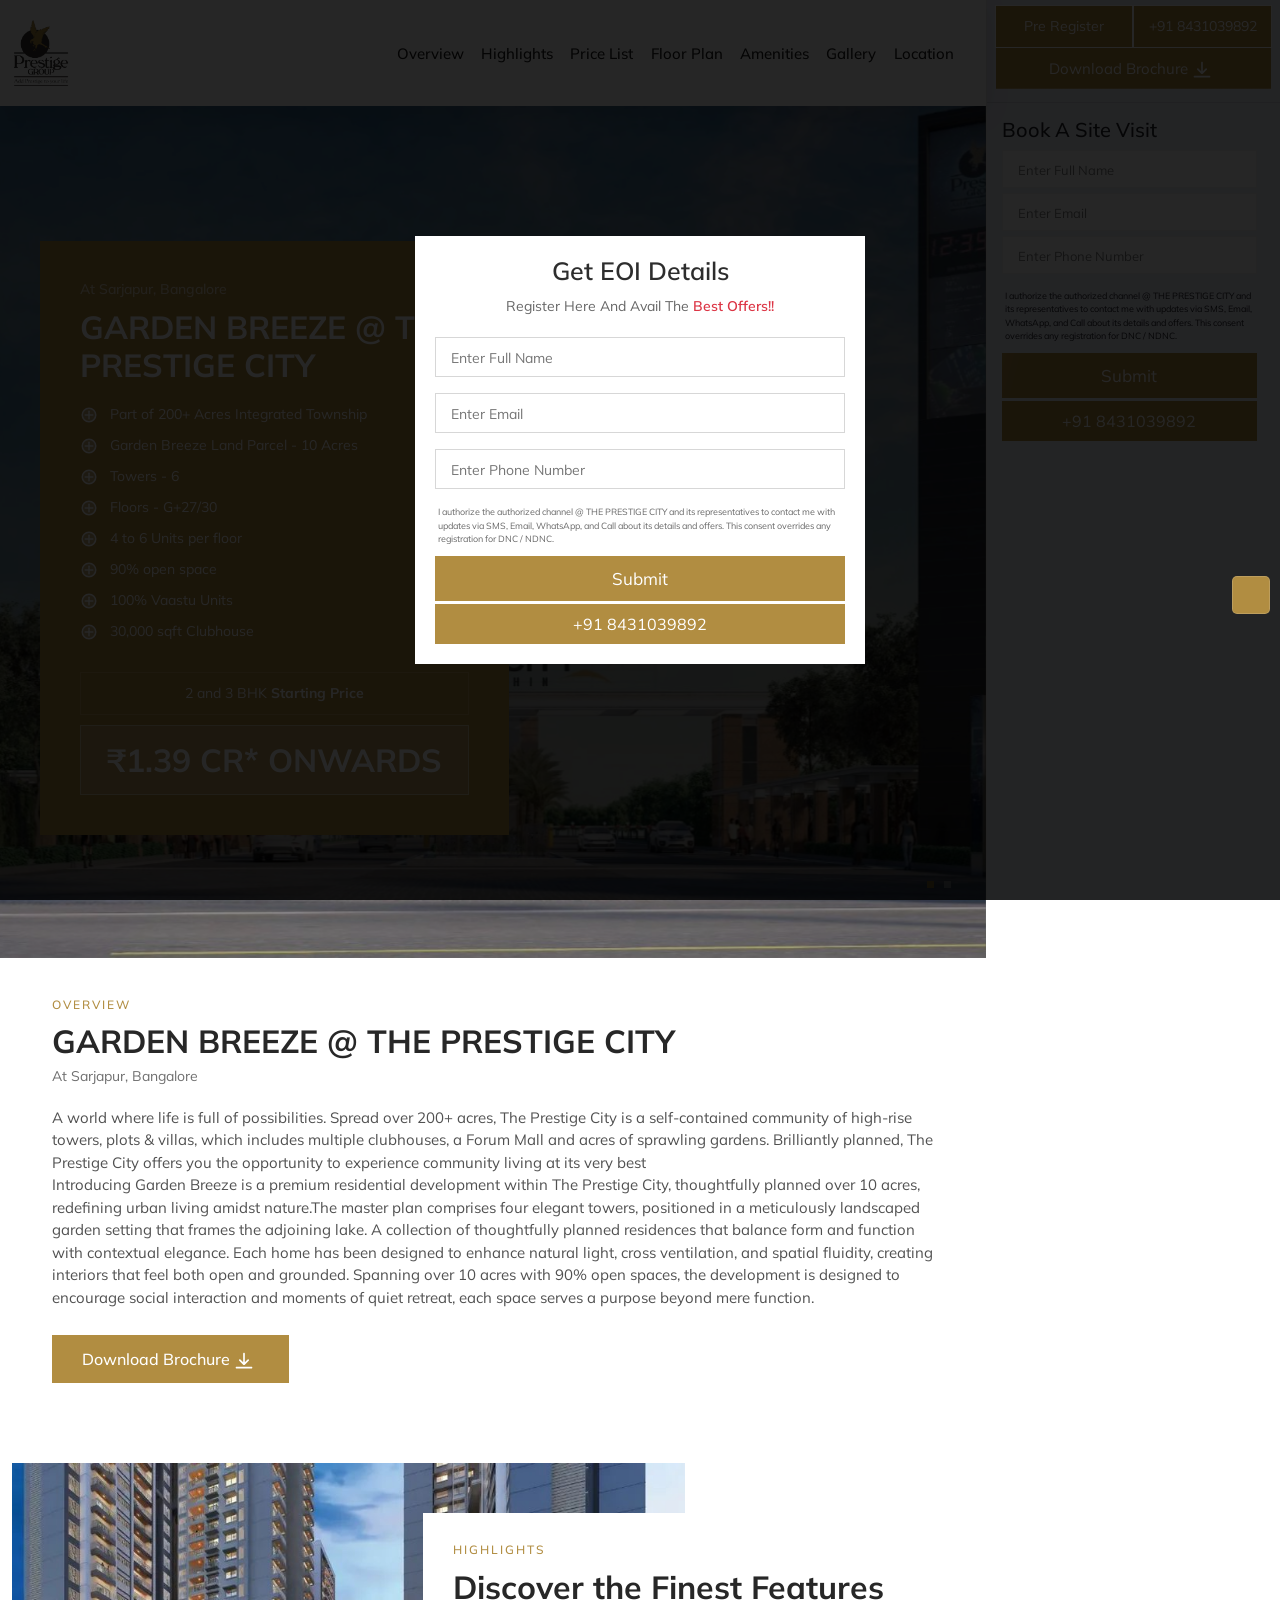
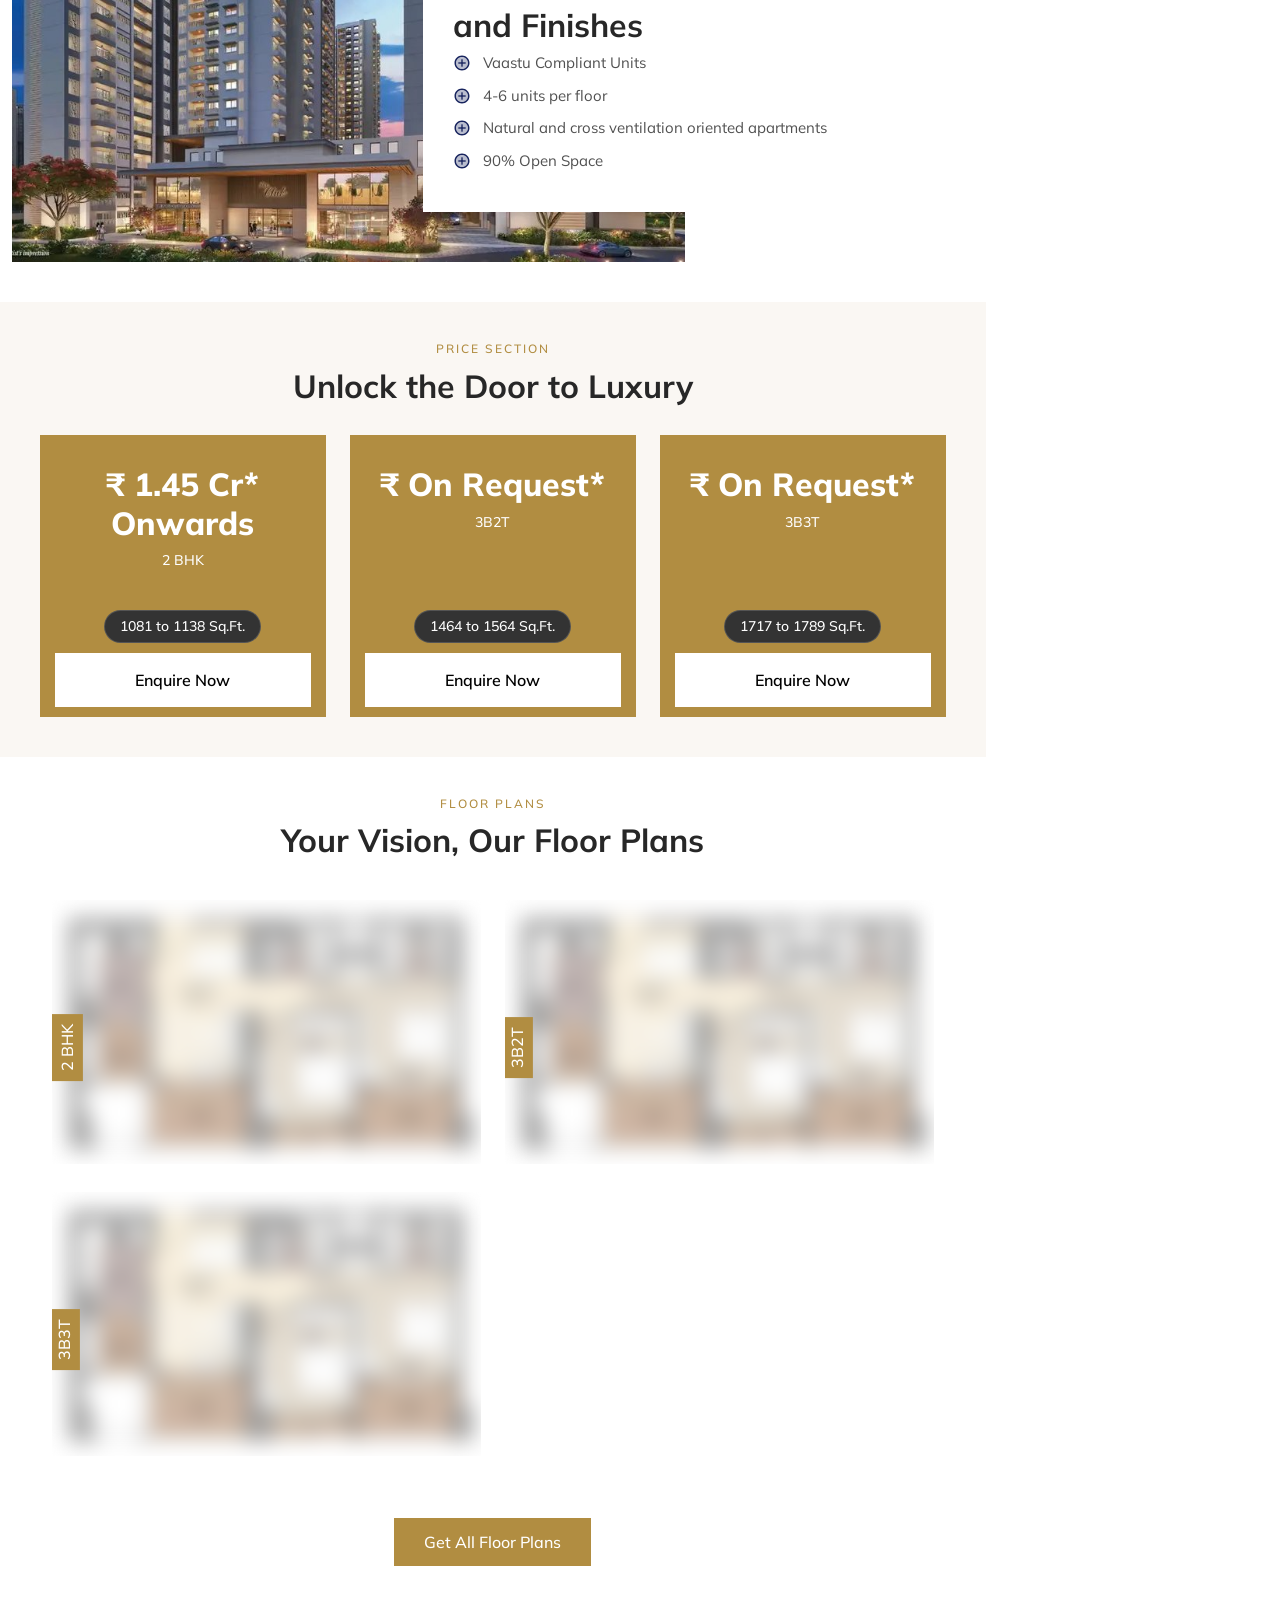
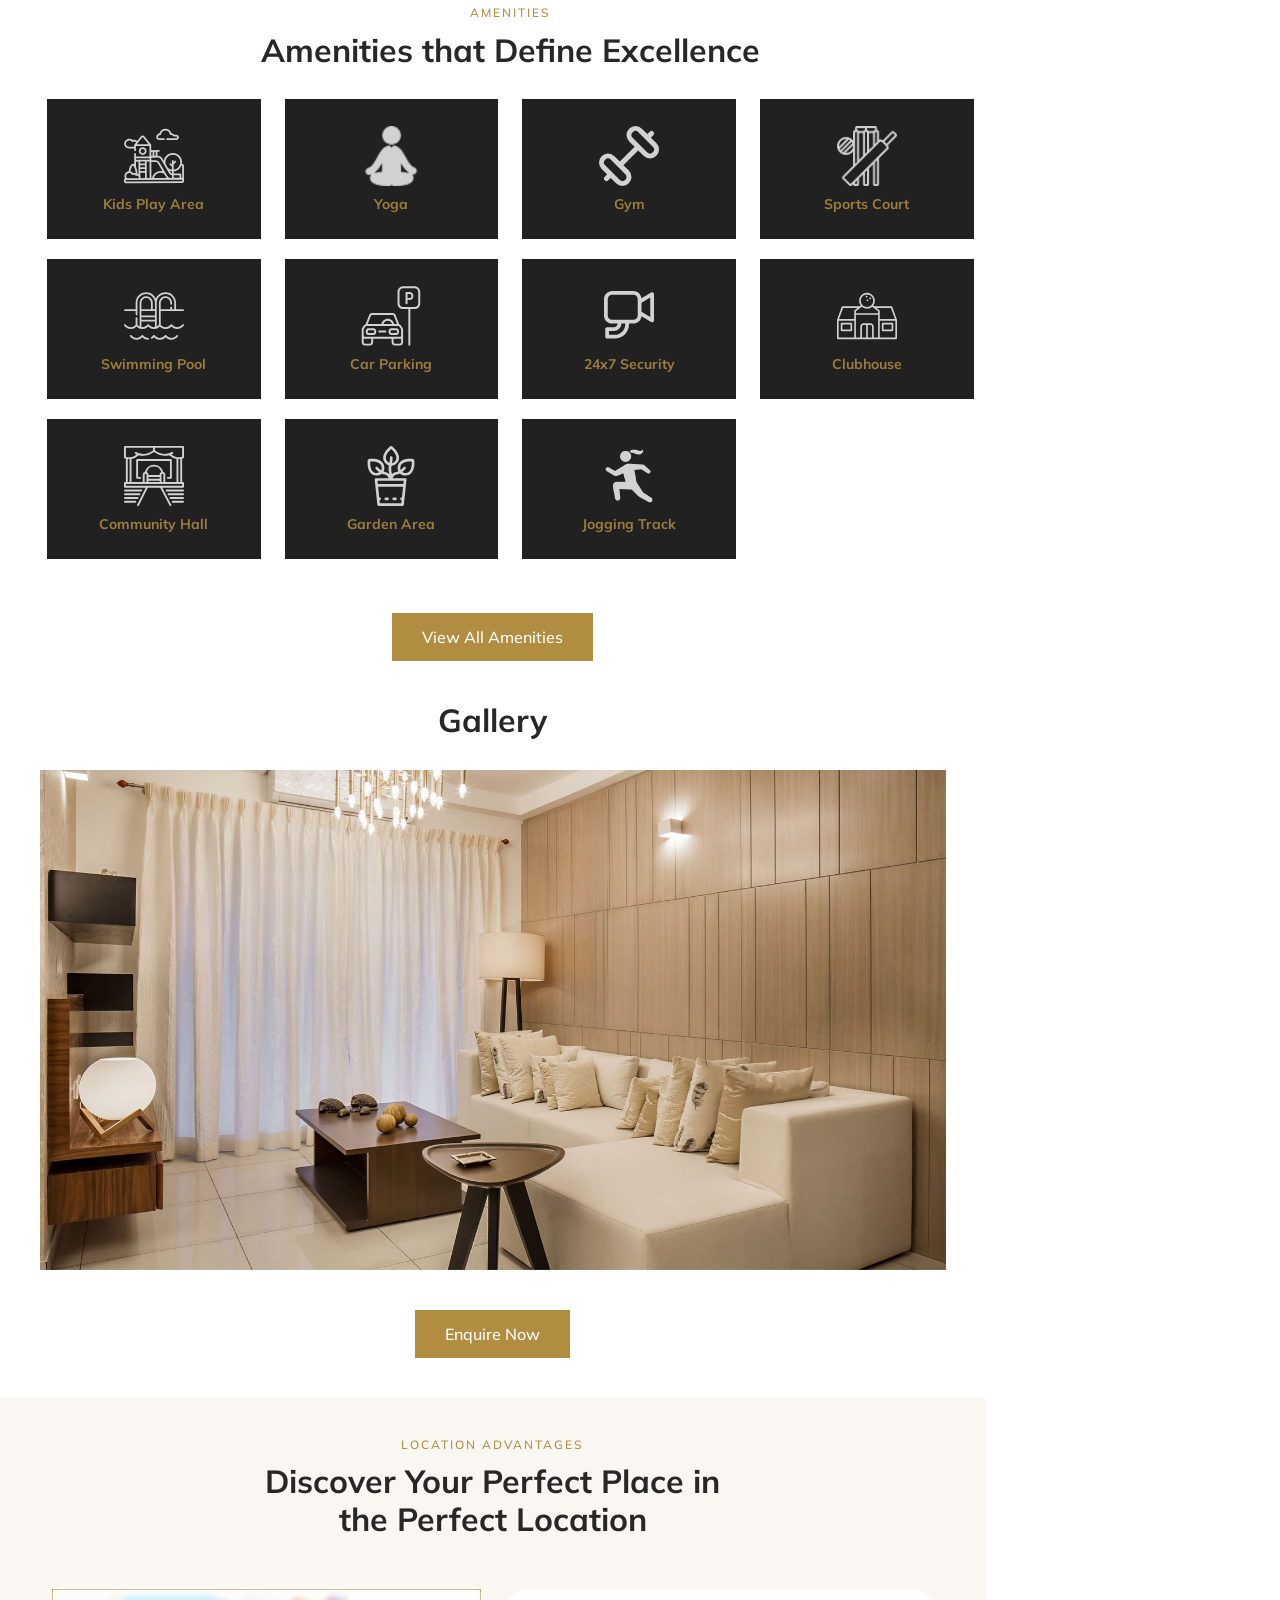
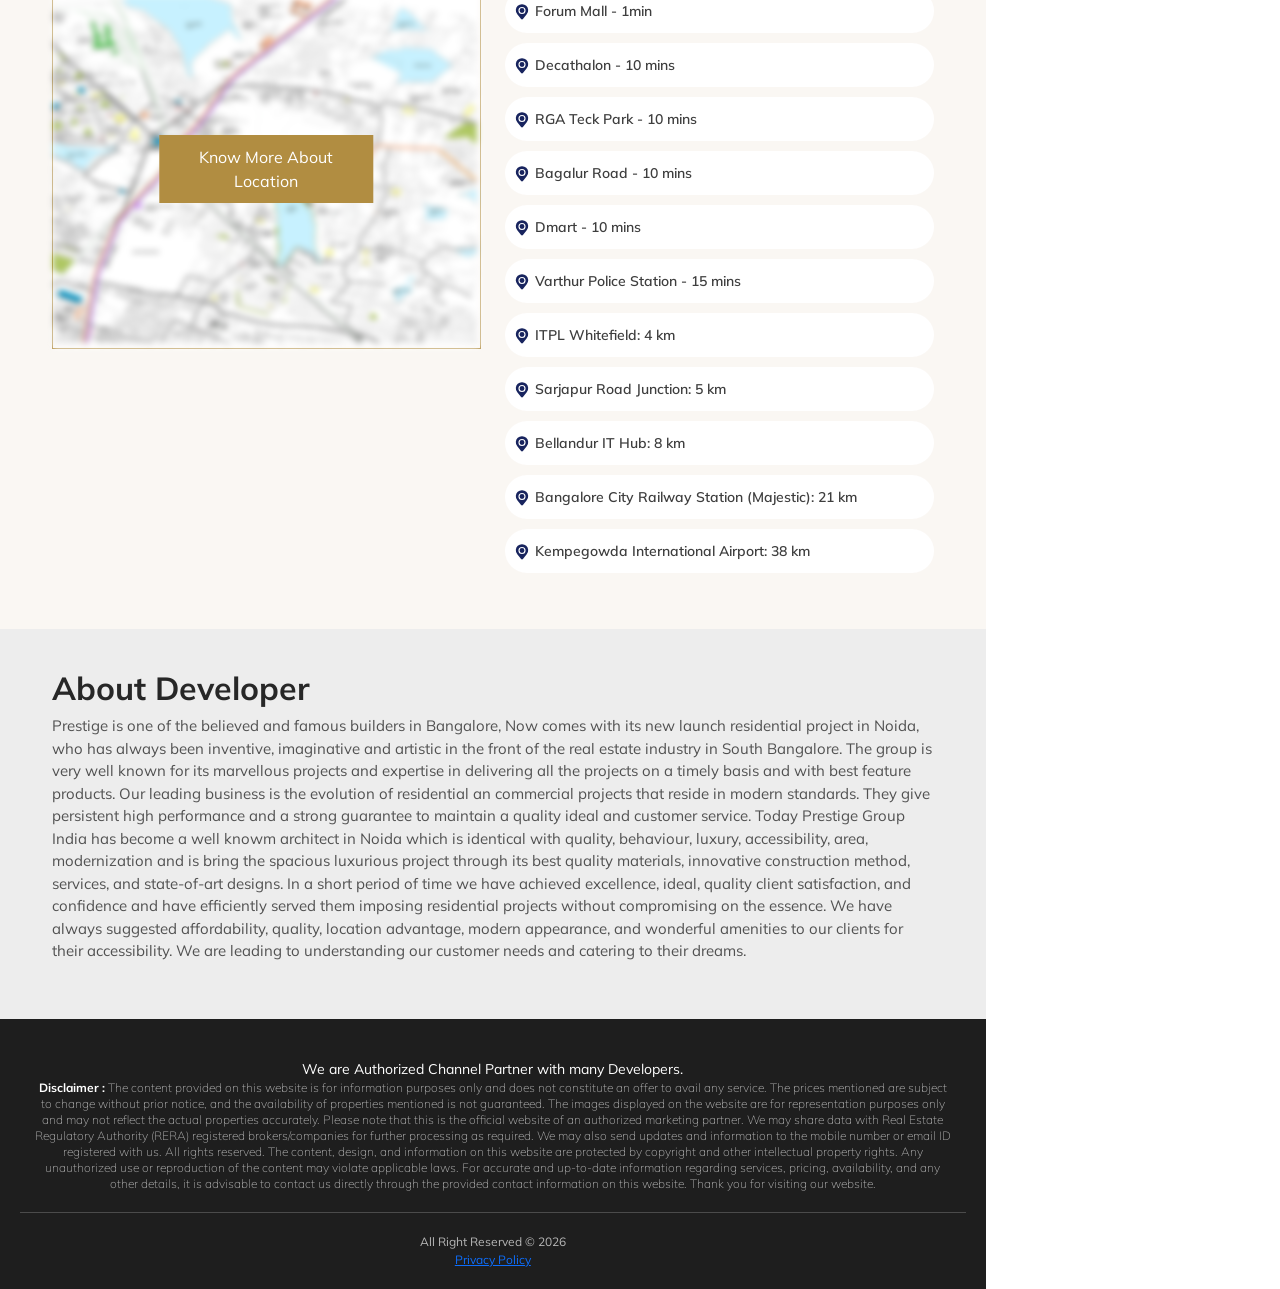
==== commit e6e144bd: "Changes Completed" ====
--- a/index.html
+++ b/index.html
@@ -1,13 +1,19 @@
-<!DOCTYPE html><html lang="en"><head>
+<!DOCTYPE html>
+<html lang="en">
+
+<head>
     <!-- Google Tag Manager -->
-    <script>(function(w,d,s,l,i){w[l]=w[l]||[];w[l].push({'gtm.start':
-    new Date().getTime(),event:'gtm.js'});var f=d.getElementsByTagName(s)[0],
-    j=d.createElement(s),dl=l!='dataLayer'?'&l='+l:'';j.async=true;j.src=
-    'https://www.googletagmanager.com/gtm.js?id='+i+dl;f.parentNode.insertBefore(j,f);
-    })(window,document,'script','dataLayer','GTM-WBSFJN4J');
-    </script>
+    <!-- <script>(function (w, d, s, l, i) {
+            w[l] = w[l] || []; w[l].push({
+                'gtm.start':
+                    new Date().getTime(), event: 'gtm.js'
+            }); var f = d.getElementsByTagName(s)[0],
+                j = d.createElement(s), dl = l != 'dataLayer' ? '&l=' + l : ''; j.async = true; j.src =
+                    'https://www.googletagmanager.com/gtm.js?id=' + i + dl; f.parentNode.insertBefore(j, f);
+        })(window, document, 'script', 'dataLayer', 'GTM-WBSFJN4J');
+    </script> -->
     <!-- End Google Tag Manager -->
-    <script>
+    <!-- <script>
         function gtag_report_conversion(url) {
             var callback = function () {
                 if (typeof (url) != 'undefined') {
@@ -20,32 +26,35 @@
             });
             return false;
         }
-    </script>
-    <script type="text/javascript">
+    </script> -->
+    <!-- <script type="text/javascript">
         (function (c, l, a, r, i, t, y) {
             c[a] = c[a] || function () { (c[a].q = c[a].q || []).push(arguments) };
             t = l.createElement(r); t.async = 1; t.src = "https://www.clarity.ms/tag/" + i;
             y = l.getElementsByTagName(r)[0]; y.parentNode.insertBefore(t, y);
         })(window, document, "clarity", "script", "q2ebsunoy6");
-    </script>
+    </script> -->
 
     <!-- Google tag (gtag.js) -->
-    <script async="" src="https://www.googletagmanager.com/gtag/js?id=AW-466915998"></script>
+    <!-- <script async="" src="https://www.googletagmanager.com/gtag/js?id=AW-466915998"></script> -->
     <meta charset="UTF-8">
     <meta http-equiv="X-UA-Compatible" content="IE=edge">
     <title>
-        GARDEN BREEZE @ THE PRESTIGE CITY    </title>
+        GARDEN BREEZE @ THE PRESTIGE CITY </title>
     <meta name="viewport" content="width=device-width, initial-scale=1.0">
     <meta name="description" content="">
     <meta name="keywords" content="">
     <style>
         :root {
-            --primary-color:
-                rgb(24, 36, 94)            ;
-            --enquiry-color:
-                rgb(82, 103, 160)            ;
-            --amenities-color:
-                rgb(44, 63, 126)            ;
+            --primary-color: #B18D41;
+            /* --primary-color:
+                rgb(24, 36, 94); */
+            --enquiry-color: #ffffff;
+            /* --enquiry-color:
+                rgb(82, 103, 160); */
+            --amenities-color: #b18d41da;
+            /* --amenities-color:
+                rgb(44, 63, 126); */
         }
 
         .highlights::after {
@@ -63,7 +72,8 @@
     <link rel="icon" href="logoo.png" type="image/x-icon">
     <link rel="preconnect" href="https://fonts.googleapis.com">
     <link rel="preconnect" href="https://fonts.gstatic.com" crossorigin="">
-    <link href="https://fonts.googleapis.com/css2?family=Mulish:ital,wght@0,200..1000;1,200..1000&display=swap" rel="stylesheet">
+    <link href="https://fonts.googleapis.com/css2?family=Mulish:ital,wght@0,200..1000;1,200..1000&display=swap"
+        rel="stylesheet">
     <link href="css/bootstrap.min.css" rel="stylesheet" crossorigin="anonymous">
     <link rel="stylesheet" href="css/style.css">
     <link rel="stylesheet" href="css/custom.css">
@@ -79,13 +89,14 @@
 
 <body>
     <!-- Google Tag Manager (noscript) -->
-    <noscript><iframe src="https://www.googletagmanager.com/ns.html?id=GTM-WBSFJN4J"
-    height="0" width="0" style="display:none;visibility:hidden"></iframe></noscript>
+    <!-- <noscript><iframe src="https://www.googletagmanager.com/ns.html?id=GTM-WBSFJN4J" height="0" width="0"
+            style="display:none;visibility:hidden"></iframe></noscript> -->
     <!-- End Google Tag Manager (noscript) -->
     <!-- delayed popup -5s -->
     <div id="bkgOverlay" class="backgroundOverlay"></div>
     <div id="delayedPopup" class="delayedPopupWindow">
-        <a id="btnClose" title="Click here to close this deal box."><iconify-icon icon="ion:close-outline"></iconify-icon></a>
+        <a id="btnClose" title="Click here to close this deal box."><iconify-icon
+                icon="ion:close-outline"></iconify-icon></a>
         <div id="mc_embed_signup">
             <div class="delayed_popup_right">
                 <div class="enquiry_title">
@@ -95,21 +106,26 @@
                 <div class="enquiry_form">
 
                     <form name="cntform2" id="gardenBreezePopupForm">
-    <input id="gbp-name" type="text" name="name" placeholder="Enter Full Name" required="">
-    <input id="gbp-email" type="email" name="email" placeholder="Enter Email" required="">
-    <input id="gbp-phone" type="tel" name="number" placeholder="Enter Phone Number" oninput="validateIndianNumber(this)" required="">
-
-    <div class="inp-box">
-        <iconify-icon icon="ion:checkbox"></iconify-icon>
-        I authorize GARDEN BREEZE @ THE PRESTIGE CITY and its representatives to contact me with updates via SMS, Email, WhatsApp and Call about its details and offers. This consent overrides any registration for DNC / NDNC.
-    </div>
-
-    <p id="gbpSuccess" style="display:none; color:green; margin-bottom:8px; font-weight:600;">✅ Enquiry submitted successfully!</p>
-    <p id="gbpError" style="display:none; color:red; margin-bottom:8px; font-weight:600;">❌ Something went wrong. Please try again.</p>
-
-    <button type="submit" class="btn--glow" id="gbpSubmitBtn">Submit</button>
-    <a href="tel: +918069150645" class="contact_link orange-bar">+91 8069150645</a>
-</form>
+                        <input id="gbp-name" type="text" name="name" placeholder="Enter Full Name" required="">
+                        <input id="gbp-email" type="email" name="email" placeholder="Enter Email" required="">
+                        <input id="gbp-phone" type="tel" name="number" placeholder="Enter Phone Number"
+                            oninput="validateIndianNumber(this)" required="">
+
+                        <div class="inp-box">
+                            <iconify-icon icon="ion:checkbox"></iconify-icon>
+                            I authorize the authorized channel @ THE PRESTIGE CITY and its representatives to contact me
+                            with updates via SMS, Email, WhatsApp, and Call about its details and offers. This consent
+                            overrides any registration for DNC / NDNC.
+                        </div>
+
+                        <p id="gbpSuccess" style="display:none; color:green; margin-bottom:8px; font-weight:600;">✅
+                            Enquiry submitted successfully!</p>
+                        <p id="gbpError" style="display:none; color:red; margin-bottom:8px; font-weight:600;">❌
+                            Something went wrong. Please try again.</p>
+
+                        <button type="submit" class="btn--glow" id="gbpSubmitBtn">Submit</button>
+                        <a href="tel: +918431039892" class="contact_link orange-bar">+91 8431039892</a>
+                    </form>
                 </div>
             </div>
         </div>
@@ -119,11 +135,12 @@
 
     <!-- fix icons -->
     <div class="fix_icons">
-        <a href="tel:+918069150645" class="fico">
+        <a href="tel:+918431039892" class="fico">
             <iconify-icon icon="ph:phone" style="color: #fff"></iconify-icon>
         </a>
-        
-        <a href="https://api.whatsapp.com/send?phone=918792253809&text=I%27m+interested+in+GARDEN+BREEZE+%40+THE+PRESTIGE+CITY.+Share+me+the+details." class="whts" target="_blank">
+
+        <a href="https://api.whatsapp.com/send?phone=918431039892&text=I%27m+interested+in+GARDEN+BREEZE+%40+THE+PRESTIGE+CITY.+Share+me+the+details."
+            class="whts" target="_blank">
             <iconify-icon icon="logos:whatsapp-icon"></iconify-icon>
         </a>
 
@@ -135,7 +152,8 @@
             <nav class="navbar">
                 <div class="container">
                     <section class="wrapper">
-                        <a href="#home" class="brand "><span style="color:#000;font-weight:700;"><img src="images/logo.png"></span></a>
+                        <a href="#home" class="brand "><span style="color:#000;font-weight:700;"><img
+                                    src="images/logo.png"></span></a>
                         <button type="button" class="burger" id="burger">
                             <span class="burger-line"></span>
                             <span class="burger-line"></span>
@@ -162,16 +180,24 @@
 
                 <div class="banner-main-div">
                     <div class="owl-carousel" id="main-slider">
-                                                    <div class="item"><img src="images/banner1.jpg" alt="slide"></div>
-                                                    <div class="item"><img src="images/banner2.jpg" alt="slide"></div>
-                                            </div>
+                        <div class="item"><img src="images/banner1.jpg" alt="slide"></div>
+                        <div class="item"><img src="images/banner2.jpg" alt="slide"></div>
+                    </div>
                     <div class="slider-content-div common_padding_left ">
                         <div>
                             <div class="highlight_wrap">
                                 <h6>At Sarjapur, Bangalore</h6>
                                 <h1>GARDEN BREEZE @ THE PRESTIGE CITY</h1>
                                 <ul>
-                                    <li>Part of 200+ Acres Integrated Township</li><li>Garden Breeze Land Parcel - 10 Acres</li><li>Towers - 6</li><li>Floors - G+27/30</li><li>4 to 6 Units per floor</li><li>90% open space</li><li>100% Vaastu Units</li><li>30,000 sqft Clubhouse</li>                                </ul>
+                                    <li>Part of 200+ Acres Integrated Township</li>
+                                    <li>Garden Breeze Land Parcel - 10 Acres</li>
+                                    <li>Towers - 6</li>
+                                    <li>Floors - G+27/30</li>
+                                    <li>4 to 6 Units per floor</li>
+                                    <li>90% open space</li>
+                                    <li>100% Vaastu Units</li>
+                                    <li>30,000 sqft Clubhouse</li>
+                                </ul>
                                 <p class="text">2 and 3 BHK
                                     <strong>Starting Price</strong>
                                 </p>
@@ -184,30 +210,47 @@
             </section>
             <div class="bottomfix">
                 <div class="orange-bar">
-                    <a href="https://api.whatsapp.com/send?phone=918792253809&text=I%27m+interested+in+GARDEN+BREEZE+%40+THE+PRESTIGE+CITY.+Share+me+the+details." data-gtm-event="get_price_click"><iconify-icon icon="ep:download"></iconify-icon>Floor plans</a>
+                    <a href="https://api.whatsapp.com/send?phone=918431039892&text=I%27m+interested+in+GARDEN+BREEZE+%40+THE+PRESTIGE+CITY.+Share+me+the+details."
+                        data-gtm-event="get_price_click"><iconify-icon icon="ep:download"></iconify-icon>Floor plans</a>
                 </div>
                 <div class="orange-bar">
-                    <a href="https://api.whatsapp.com/send?phone=918792253809&text=I%27m+interested+in+GARDEN+BREEZE+%40+THE+PRESTIGE+CITY.+Share+me+the+details."><iconify-icon icon="ep:download"></iconify-icon>Location Map</a>
+                    <a
+                        href="https://api.whatsapp.com/send?phone=918431039892&text=I%27m+interested+in+GARDEN+BREEZE+%40+THE+PRESTIGE+CITY.+Share+me+the+details."><iconify-icon
+                            icon="ep:download"></iconify-icon>Location Map</a>
                 </div>
                 <div class="orange-bar">
-                    <a href="https://api.whatsapp.com/send?phone=918792253809&text=I%27m+interested+in+GARDEN+BREEZE+%40+THE+PRESTIGE+CITY.+Share+me+the+details." data-gtm-event="download_brochure_click"><iconify-icon icon="ep:download"></iconify-icon>Brochure</a>
+                    <a href="https://api.whatsapp.com/send?phone=918431039892&text=I%27m+interested+in+GARDEN+BREEZE+%40+THE+PRESTIGE+CITY.+Share+me+the+details."
+                        data-gtm-event="download_brochure_click"><iconify-icon
+                            icon="ep:download"></iconify-icon>Brochure</a>
                 </div>
             </div>
             <div class="right-side response-view">
 
                 <div class="fixed-form">
                     <div class="form-head">
-                       <h5 style="padding: 10px; font-weight: 700;">Get EOI Details</h5>                   
+                        <h5 style="padding: 10px; font-weight: 700;">Get EOI Details</h5>
                     </div>
                     <div class="service-form-div">
 
-                        <form name="cntform2" method="post" action="send_mail.php" data-gtm-event="get_eoi_details_click">
-
-                            <input type="text" name="name" placeholder="Enter Full Name" required="">
-                            <input type="email" name="email" placeholder="Enter Email" required="">
-                            <input type="tel" name="number" placeholder="Enter Phone Number" oninput="validateIndianNumber(this)" required="">
-                            <div class="tc"><iconify-icon icon="ion:checkbox"></iconify-icon>I authorize GARDEN BREEZE @ THE PRESTIGE CITY and its representatives to contact me with updates via SMS, Email, WhatsApp and Call about its details and offers. This consent overrides any registration for DNC / NDNC.                            </div>
-                            <button type="submit" class="btn--glow">Get EOI Details</button>
+                        <form name="cntform2" id="gardenBreezeEoiForm">
+                            <input id="gbe-name" type="text" name="name" placeholder="Enter Full Name" required="">
+                            <input id="gbe-email" type="email" name="email" placeholder="Enter Email" required="">
+                            <input id="gbe-phone" type="tel" name="number" placeholder="Enter Phone Number"
+                                oninput="validateIndianNumber(this)" required="">
+
+                            <div class="tc">
+                                <iconify-icon icon="ion:checkbox"></iconify-icon>
+                                I authorize the authorized channel @ THE PRESTIGE CITY and its representatives to
+                                contact me with updates via SMS, Email, WhatsApp, and Call about its details and offers.
+                                This consent overrides any registration for DNC / NDNC.
+                            </div>
+
+                            <p id="gbeSuccess" style="display:none; color:green; margin-bottom:8px; font-weight:600;">✅
+                                Enquiry submitted successfully!</p>
+                            <p id="gbeError" style="display:none; color:red; margin-bottom:8px; font-weight:600;">❌
+                                Something went wrong. Please try again.</p>
+
+                            <button type="submit" class="btn--glow" id="gbeSubmitBtn">Get EOI Details</button>
                         </form>
                     </div>
                 </div>
@@ -215,21 +258,37 @@
 
             <div class="main-section-padding">
                 <!-- sliderbottom section -->
-                <section id="overview" class="section common_padding_top common_padding_bottom bg-white common_paragraph common_padding_left common_padding_right ">
+                <section id="overview"
+                    class="section common_padding_top common_padding_bottom bg-white common_paragraph common_padding_left common_padding_right ">
                     <div class="container">
                         <div class="row flex_reverse">
                             <div class="col-lg-12">
                                 <div class="mainsectionrt">
                                     <h4 class="common_sub_head_blk textblue">Overview</h4>
                                     <h3 class="main_head">
-                                        GARDEN BREEZE @ THE PRESTIGE CITY                                    </h3>
+                                        GARDEN BREEZE @ THE PRESTIGE CITY </h3>
                                     <span>At Sarjapur, Bangalore</span>
                                     <p>
-                                        A world where life is full of possibilities. Spread over 200+ acres, The Prestige City is a self-contained community of high-rise towers, plots & villas, which includes multiple clubhouses, a Forum Mall and acres of sprawling gardens. Brilliantly planned, The Prestige City offers you the opportunity to experience community living at its very best 
-                                    <br>
-                                    Introducing Garden Breeze is a premium residential development within The Prestige City, thoughtfully planned over 10 acres, redefining urban living amidst nature.The master plan comprises four elegant towers, positioned in a meticulously landscaped garden setting that frames the adjoining lake. A collection of thoughtfully planned residences that balance form and function with contextual elegance. Each home has been designed to enhance natural light, cross ventilation, and spatial fluidity, creating interiors that feel both open and grounded. Spanning over 10 acres with 90% open spaces, the development is designed to encourage social interaction and moments of quiet retreat, each space serves a purpose beyond mere function.
+                                        A world where life is full of possibilities. Spread over 200+ acres, The
+                                        Prestige City is a self-contained community of high-rise towers, plots & villas,
+                                        which includes multiple clubhouses, a Forum Mall and acres of sprawling gardens.
+                                        Brilliantly planned, The Prestige City offers you the opportunity to experience
+                                        community living at its very best
+                                        <br>
+                                        Introducing Garden Breeze is a premium residential development within The
+                                        Prestige City, thoughtfully planned over 10 acres, redefining urban living
+                                        amidst nature.The master plan comprises four elegant towers, positioned in a
+                                        meticulously landscaped garden setting that frames the adjoining lake. A
+                                        collection of thoughtfully planned residences that balance form and function
+                                        with contextual elegance. Each home has been designed to enhance natural light,
+                                        cross ventilation, and spatial fluidity, creating interiors that feel both open
+                                        and grounded. Spanning over 10 acres with 90% open spaces, the development is
+                                        designed to encourage social interaction and moments of quiet retreat, each
+                                        space serves a purpose beyond mere function.
                                     </p>
-                                    <a href="https://api.whatsapp.com/send?phone=918792253809&text=I%27m+interested+in+GARDEN+BREEZE+%40+THE+PRESTIGE+CITY.+Share+me+the+details." target="_blank" class="btn2" data-gtm-event="download_brochure_click">Download Brochure <img class="dwnload" src="images/download.svg" alt=""></a>
+                                    <a href="https://api.whatsapp.com/send?phone=918431039892&text=I%27m+interested+in+GARDEN+BREEZE+%40+THE+PRESTIGE+CITY.+Share+me+the+details."
+                                        target="_blank" class="btn2" data-gtm-event="download_brochure_click">Download
+                                        Brochure <img class="dwnload" src="images/download.svg" alt=""></a>
                                 </div>
                             </div>
                         </div>
@@ -237,111 +296,121 @@
                 </section>
                 <!-- sliderbottom section -->
                 <!-- highlights -->
-                                    <section id="highlights" class="common_padding_top common_padding_bottom common_paragraph section">
-                        <div class="container">
-                            <div class="highlights">
-                                <div class="row">
-                                    <div class="col-lg-5">
-                                        <div class="highlights_left">
-                                            <img src="images/highlight.jpg" alt="">
-                                        </div>
-                                    </div>
-                                    <div class="col-lg-7">
-                                        <div class="highlights_right">
-                                            <h4 class="common_sub_head_blk textblue">Highlights</h4>
-                                            <h3 class="main_head">Discover the Finest Features and Finishes</h3>
-                                            <ul>
-                                                
-                                  <li>
-                                    Vaastu Compliant Units
-                                  </li>
-                              
-                                  <li>
-                                    4-6 units per floor
-                                  </li>
-                              
-                                  <li>
-                                    Natural and cross ventilation oriented apartments
-                                  </li>
-                              
-                                  <li>
-                                    90% Open Space
-                                  </li>
-                                                                          </ul>
-                                        </div>
-                                    </div>
-                                </div>
-                            </div>
-                        </div>
-                    </section>
-                                <!-- highlights -->
+                <section id="highlights" class="common_padding_top common_padding_bottom common_paragraph section">
+                    <div class="container">
+                        <div class="highlights">
+                            <div class="row">
+                                <div class="col-lg-5">
+                                    <div class="highlights_left">
+                                        <img src="images/highlight.jpg" alt="">
+                                    </div>
+                                </div>
+                                <div class="col-lg-7">
+                                    <div class="highlights_right">
+                                        <h4 class="common_sub_head_blk textblue">Highlights</h4>
+                                        <h3 class="main_head">Discover the Finest Features and Finishes</h3>
+                                        <ul>
+
+                                            <li>
+                                                Vaastu Compliant Units
+                                            </li>
+
+                                            <li>
+                                                4-6 units per floor
+                                            </li>
+
+                                            <li>
+                                                Natural and cross ventilation oriented apartments
+                                            </li>
+
+                                            <li>
+                                                90% Open Space
+                                            </li>
+                                        </ul>
+                                    </div>
+                                </div>
+                            </div>
+                        </div>
+                    </div>
+                </section>
+                <!-- highlights -->
                 <!-- pricing section -->
-                <section class="welcome-section section common_padding_top  common_padding_bottom bg-blue1 common_padding_left common_padding_right" id="price_list">
+                <section
+                    class="welcome-section section common_padding_top  common_padding_bottom bg-blue1 common_padding_left common_padding_right"
+                    id="price_list">
                     <div class="head_centre">
                         <h4 class="common_sub_head_blk textblue">Price Section</h4>
                         <h3 class="main_head">Unlock the Door to Luxury</h3>
                     </div>
 
                     <div class="row justify-content-center" id="priceslider">
-                        
-                    <div class="col-lg-4 col-sm-6 prices_slider_item">
-                        <div class="price_detail_wrap">
-                            <div class="price_detail_top">
-                                <h3>₹ 1.45 Cr* Onwards</h3>
-                                <h5>2 BHK</h5>
-                                <div class="pricing">
-                                    <div class="detail_wrap">
-                                        <h6>1081 to 1138 Sq.Ft.</h6>
-                                        </div>
-                                </div>
-                        <a class="price_break_btn btn--glow" style="color:white" href="https://api.whatsapp.com/send?phone=918792253809&text=I%27m+interested+in+GARDEN+BREEZE+%40+THE+PRESTIGE+CITY.+Share+me+the+details." target="_blank" data-gtm-event="get_price_click">Enquire Now</a>
-                        </div>
-                        </div>
-                        </div>
-                
-                    <div class="col-lg-4 col-sm-6 prices_slider_item">
-                        <div class="price_detail_wrap">
-                            <div class="price_detail_top">
-                                <h3>₹ On Request*</h3>
-                                <h5>3B2T</h5>
-                                <div class="pricing">
-                                    <div class="detail_wrap">
-                                        <h6>1464 to 1564 Sq.Ft.</h6>
-                                        </div>
-                                </div>
-                        <a class="price_break_btn btn--glow" style="color:white" href="https://api.whatsapp.com/send?phone=918792253809&text=I%27m+interested+in+GARDEN+BREEZE+%40+THE+PRESTIGE+CITY.+Share+me+the+details." target="_blank" data-gtm-event="get_price_click">Enquire Now</a>
-                        </div>
-                        </div>
-                        </div>
-                
-                    <div class="col-lg-4 col-sm-6 prices_slider_item">
-                        <div class="price_detail_wrap">
-                            <div class="price_detail_top">
-                                <h3>₹ On Request*</h3>
-                                <h5>3B3T</h5>
-                                <div class="pricing">
-                                    <div class="detail_wrap">
-                                        <h6>1717 to 1789 Sq.Ft.</h6>
-                                        </div>
-                                </div>
-                        <a class="price_break_btn btn--glow" style="color:white" href="https://api.whatsapp.com/send?phone=918792253809&text=I%27m+interested+in+GARDEN+BREEZE+%40+THE+PRESTIGE+CITY.+Share+me+the+details." target="_blank" data-gtm-event="get_price_click">Enquire Now</a>
-                        </div>
-                        </div>
-                        </div>
-                                    </div>
+
+                        <div class="col-lg-4 col-sm-6 prices_slider_item">
+                            <div class="price_detail_wrap">
+                                <div class="price_detail_top">
+                                    <h3>₹ 1.45 Cr* Onwards</h3>
+                                    <h5>2 BHK</h5>
+                                    <div class="pricing">
+                                        <div class="detail_wrap">
+                                            <h6>1081 to 1138 Sq.Ft.</h6>
+                                        </div>
+                                    </div>
+                                    <a class="price_break_btn btn--glow" style="color: black"
+                                        href="https://api.whatsapp.com/send?phone=918431039892&text=I%27m+interested+in+GARDEN+BREEZE+%40+THE+PRESTIGE+CITY.+Share+me+the+details."
+                                        target="_blank" data-gtm-event="get_price_click">Enquire Now</a>
+                                </div>
+                            </div>
+                        </div>
+
+                        <div class="col-lg-4 col-sm-6 prices_slider_item">
+                            <div class="price_detail_wrap">
+                                <div class="price_detail_top">
+                                    <h3>₹ On Request*</h3>
+                                    <h5>3B2T</h5>
+                                    <div class="pricing">
+                                        <div class="detail_wrap">
+                                            <h6>1464 to 1564 Sq.Ft.</h6>
+                                        </div>
+                                    </div>
+                                    <a class="price_break_btn btn--glow" style="color: black"
+                                        href="https://api.whatsapp.com/send?phone=918431039892&text=I%27m+interested+in+GARDEN+BREEZE+%40+THE+PRESTIGE+CITY.+Share+me+the+details."
+                                        target="_blank" data-gtm-event="get_price_click">Enquire Now</a>
+                                </div>
+                            </div>
+                        </div>
+
+                        <div class="col-lg-4 col-sm-6 prices_slider_item">
+                            <div class="price_detail_wrap">
+                                <div class="price_detail_top">
+                                    <h3>₹ On Request*</h3>
+                                    <h5>3B3T</h5>
+                                    <div class="pricing">
+                                        <div class="detail_wrap">
+                                            <h6>1717 to 1789 Sq.Ft.</h6>
+                                        </div>
+                                    </div>
+                                    <a class="price_break_btn btn--glow" style="color: black"
+                                        href="https://api.whatsapp.com/send?phone=918431039892&text=I%27m+interested+in+GARDEN+BREEZE+%40+THE+PRESTIGE+CITY.+Share+me+the+details."
+                                        target="_blank" data-gtm-event="get_price_click">Enquire Now</a>
+                                </div>
+                            </div>
+                        </div>
+                    </div>
                 </section>
                 <!-- pricing section -->
                 <!-- Floor plan section -->
-                <section id="floor_plans" class="section common_padding_top common_padding_bottom  common_padding_left common_padding_right">
+                <section id="floor_plans"
+                    class="section common_padding_top common_padding_bottom  common_padding_left common_padding_right">
                     <div class="container">
                         <div class="floor_pian_title">
                             <h4 class="common_sub_head_blk textblue">Floor Plans</h4>
                             <h3 class="main_head">Your Vision, Our Floor Plans</h3>
                         </div>
                         <div class="row">
-                            
+
                             <div class="col-lg-6 col-sm-6">
-                                <a href="https://api.whatsapp.com/send?phone=918792253809&text=I%27m+interested+in+GARDEN+BREEZE+%40+THE+PRESTIGE+CITY.+Share+me+the+details." class="floor_plans">
+                                <a href="https://api.whatsapp.com/send?phone=918431039892&text=I%27m+interested+in+GARDEN+BREEZE+%40+THE+PRESTIGE+CITY.+Share+me+the+details."
+                                    class="floor_plans">
                                     <div class="floor_plan_head">
                                         <h6>2 BHK</h6>
                                     </div>
@@ -350,9 +419,10 @@
                                     </div>
                                 </a>
                             </div>
-                        
+
                             <div class="col-lg-6 col-sm-6">
-                                <a href="https://api.whatsapp.com/send?phone=918792253809&text=I%27m+interested+in+GARDEN+BREEZE+%40+THE+PRESTIGE+CITY.+Share+me+the+details." class="floor_plans">
+                                <a href="https://api.whatsapp.com/send?phone=918431039892&text=I%27m+interested+in+GARDEN+BREEZE+%40+THE+PRESTIGE+CITY.+Share+me+the+details."
+                                    class="floor_plans">
                                     <div class="floor_plan_head">
                                         <h6>3B2T</h6>
                                     </div>
@@ -361,9 +431,10 @@
                                     </div>
                                 </a>
                             </div>
-                        
+
                             <div class="col-lg-6 col-sm-6">
-                                <a href="https://api.whatsapp.com/send?phone=918792253809&text=I%27m+interested+in+GARDEN+BREEZE+%40+THE+PRESTIGE+CITY.+Share+me+the+details." class="floor_plans">
+                                <a href="https://api.whatsapp.com/send?phone=918431039892&text=I%27m+interested+in+GARDEN+BREEZE+%40+THE+PRESTIGE+CITY.+Share+me+the+details."
+                                    class="floor_plans">
                                     <div class="floor_plan_head">
                                         <h6>3B3T</h6>
                                     </div>
@@ -372,9 +443,10 @@
                                     </div>
                                 </a>
                             </div>
-                                                </div>
+                        </div>
                         <div class="text-center mt-4">
-                            <a href="https://api.whatsapp.com/send?phone=918792253809&text=I%27m+interested+in+GARDEN+BREEZE+%40+THE+PRESTIGE+CITY.+Share+me+the+details." target="_blank" class="btn2">Get All Floor Plans</a>
+                            <a href="https://api.whatsapp.com/send?phone=918431039892&text=I%27m+interested+in+GARDEN+BREEZE+%40+THE+PRESTIGE+CITY.+Share+me+the+details."
+                                target="_blank" class="btn2">Get All Floor Plans</a>
                         </div>
                     </div>
                 </section>
@@ -388,98 +460,99 @@
                                 <h3 class="main_head">Amenities that Define Excellence</h3>
                             </div>
                             <div class="row mt-4">
-                                
-                                    <div class="col-lg-3 col-sm-4 col-6">
-                            <div class="amenities_wrap">
-                              <div><img src="images/kids-play-area.svg" alt="">
-                                  <h6>Kids Play Area</h6>
-                              </div>
-                            </div>
-                        </div>
-                                
-                                    <div class="col-lg-3 col-sm-4 col-6">
-                            <div class="amenities_wrap">
-                              <div><img src="images/yoga-activity-amenities.webp" alt="">
-                                  <h6>Yoga</h6>
-                              </div>
-                            </div>
-                        </div>
-                                
-                                    <div class="col-lg-3 col-sm-4 col-6">
-                            <div class="amenities_wrap">
-                              <div><img src="images/gym.svg" alt="">
-                                  <h6>Gym</h6>
-                              </div>
-                            </div>
-                        </div>
-                                
-                                    <div class="col-lg-3 col-sm-4 col-6">
-                            <div class="amenities_wrap">
-                              <div><img src="images/cricket.png" alt="">
-                                  <h6>Sports Court</h6>
-                              </div>
-                            </div>
-                        </div>
-                                
-                                    <div class="col-lg-3 col-sm-4 col-6">
-                            <div class="amenities_wrap">
-                              <div><img src="images/swimming-pool.svg" alt="">
-                                  <h6>Swimming Pool</h6>
-                              </div>
-                            </div>
-                        </div>
-                                
-                                    <div class="col-lg-3 col-sm-4 col-6">
-                            <div class="amenities_wrap">
-                              <div><img src="images/surface-car-parking.svg" alt="">
-                                  <h6>Car Parking</h6>
-                              </div>
-                            </div>
-                        </div>
-                                
-                                    <div class="col-lg-3 col-sm-4 col-6">
-                            <div class="amenities_wrap">
-                              <div><img src="images/cctv.svg" alt="">
-                                  <h6>24x7 Security</h6>
-                              </div>
-                            </div>
-                        </div>
-                                
-                                    <div class="col-lg-3 col-sm-4 col-6">
-                            <div class="amenities_wrap">
-                              <div><img src="images/clubhouse.svg" alt="">
-                                  <h6>Clubhouse</h6>
-                              </div>
-                            </div>
-                        </div>
-                                
-                                    <div class="col-lg-3 col-sm-4 col-6">
-                            <div class="amenities_wrap">
-                              <div><img src="images/multipurpose-hall.svg" alt="">
-                                  <h6>Community Hall</h6>
-                              </div>
-                            </div>
-                        </div>
-                                
-                                    <div class="col-lg-3 col-sm-4 col-6">
-                            <div class="amenities_wrap">
-                              <div><img src="images/garden.svg" alt="">
-                                  <h6>Garden Area</h6>
-                              </div>
-                            </div>
-                        </div>
-                                
-                                    <div class="col-lg-3 col-sm-4 col-6">
-                            <div class="amenities_wrap">
-                              <div><img src="images/jogging-track.png" alt="">
-                                  <h6>Jogging Track</h6>
-                              </div>
-                            </div>
-                        </div>
-                                                            </div>
+
+                                <div class="col-lg-3 col-sm-4 col-6">
+                                    <div class="amenities_wrap">
+                                        <div><img src="images/kids-play-area.svg" alt="">
+                                            <h6>Kids Play Area</h6>
+                                        </div>
+                                    </div>
+                                </div>
+
+                                <div class="col-lg-3 col-sm-4 col-6">
+                                    <div class="amenities_wrap">
+                                        <div><img src="images/yoga-activity-amenities.webp" alt="">
+                                            <h6>Yoga</h6>
+                                        </div>
+                                    </div>
+                                </div>
+
+                                <div class="col-lg-3 col-sm-4 col-6">
+                                    <div class="amenities_wrap">
+                                        <div><img src="images/gym.svg" alt="">
+                                            <h6>Gym</h6>
+                                        </div>
+                                    </div>
+                                </div>
+
+                                <div class="col-lg-3 col-sm-4 col-6">
+                                    <div class="amenities_wrap">
+                                        <div><img src="images/cricket.png" alt="">
+                                            <h6>Sports Court</h6>
+                                        </div>
+                                    </div>
+                                </div>
+
+                                <div class="col-lg-3 col-sm-4 col-6">
+                                    <div class="amenities_wrap">
+                                        <div><img src="images/swimming-pool.svg" alt="">
+                                            <h6>Swimming Pool</h6>
+                                        </div>
+                                    </div>
+                                </div>
+
+                                <div class="col-lg-3 col-sm-4 col-6">
+                                    <div class="amenities_wrap">
+                                        <div><img src="images/surface-car-parking.svg" alt="">
+                                            <h6>Car Parking</h6>
+                                        </div>
+                                    </div>
+                                </div>
+
+                                <div class="col-lg-3 col-sm-4 col-6">
+                                    <div class="amenities_wrap">
+                                        <div><img src="images/cctv.svg" alt="">
+                                            <h6>24x7 Security</h6>
+                                        </div>
+                                    </div>
+                                </div>
+
+                                <div class="col-lg-3 col-sm-4 col-6">
+                                    <div class="amenities_wrap">
+                                        <div><img src="images/clubhouse.svg" alt="">
+                                            <h6>Clubhouse</h6>
+                                        </div>
+                                    </div>
+                                </div>
+
+                                <div class="col-lg-3 col-sm-4 col-6">
+                                    <div class="amenities_wrap">
+                                        <div><img src="images/multipurpose-hall.svg" alt="">
+                                            <h6>Community Hall</h6>
+                                        </div>
+                                    </div>
+                                </div>
+
+                                <div class="col-lg-3 col-sm-4 col-6">
+                                    <div class="amenities_wrap">
+                                        <div><img src="images/garden.svg" alt="">
+                                            <h6>Garden Area</h6>
+                                        </div>
+                                    </div>
+                                </div>
+
+                                <div class="col-lg-3 col-sm-4 col-6">
+                                    <div class="amenities_wrap">
+                                        <div><img src="images/jogging-track.png" alt="">
+                                            <h6>Jogging Track</h6>
+                                        </div>
+                                    </div>
+                                </div>
+                            </div>
                         </div>
                         <div class="text-center mt-4">
-                            <a href="https://api.whatsapp.com/send?phone=918792253809&text=I%27m+interested+in+GARDEN+BREEZE+%40+THE+PRESTIGE+CITY.+Share+me+the+details." target="_blank" class="btn2">View All Amenities</a>
+                            <a href="https://api.whatsapp.com/send?phone=918431039892&text=I%27m+interested+in+GARDEN+BREEZE+%40+THE+PRESTIGE+CITY.+Share+me+the+details."
+                                target="_blank" class="btn2">View All Amenities</a>
                         </div>
                     </div>
                 </section>
@@ -487,43 +560,47 @@
 
 
                 <!-- Gallery section -->
-                <section class="our-works section  common_padding_bottom bg-white common_padding_left common_padding_right" id="gallery">
+                <section
+                    class="our-works section  common_padding_bottom bg-white common_padding_left common_padding_right"
+                    id="gallery">
                     <div class="work-head">
                         <h3 class="main_head">Gallery</h3>
                     </div>
                     <div class="owl-carousel" id="banner-slider">
-                        
+
                         <div class="item">
-                          <a href="images/gallery1.jpg" data-lightbox="gallery" class="gallery_image">
-                            <img src="images/gallery1.jpg" alt="">
-                          </a>
-                        </div>
-                    
+                            <a href="images/gallery1.jpg" data-lightbox="gallery" class="gallery_image">
+                                <img src="images/gallery1.jpg" alt="">
+                            </a>
+                        </div>
+
                         <div class="item">
-                          <a href="images/gallery2.jpg" data-lightbox="gallery" class="gallery_image">
-                            <img src="images/gallery2.jpg" alt="">
-                          </a>
-                        </div>
-                    
+                            <a href="images/gallery2.jpg" data-lightbox="gallery" class="gallery_image">
+                                <img src="images/gallery2.jpg" alt="">
+                            </a>
+                        </div>
+
                         <div class="item">
-                          <a href="images/gallery3.jpg" data-lightbox="gallery" class="gallery_image">
-                            <img src="images/gallery3.jpg" alt="">
-                          </a>
-                        </div>
-                    
+                            <a href="images/gallery3.jpg" data-lightbox="gallery" class="gallery_image">
+                                <img src="images/gallery3.jpg" alt="">
+                            </a>
+                        </div>
+
                         <div class="item">
-                          <a href="images/gallery4.jpg" data-lightbox="gallery" class="gallery_image">
-                            <img src="images/gallery4.jpg" alt="">
-                          </a>
-                        </div>
-                                        </div>
+                            <a href="images/gallery4.jpg" data-lightbox="gallery" class="gallery_image">
+                                <img src="images/gallery4.jpg" alt="">
+                            </a>
+                        </div>
+                    </div>
                     <div class="text-center mt-4">
-                        <a href="https://api.whatsapp.com/send?phone=918792253809&text=I%27m+interested+in+GARDEN+BREEZE+%40+THE+PRESTIGE+CITY.+Share+me+the+details." target="_blank" class="btn2">Enquire Now</a>
+                        <a href="https://api.whatsapp.com/send?phone=918431039892&text=I%27m+interested+in+GARDEN+BREEZE+%40+THE+PRESTIGE+CITY.+Share+me+the+details."
+                            target="_blank" class="btn2">Enquire Now</a>
                     </div>
                 </section>
                 <!-- Gallery section -->
                 <!-- Location -->
-                <section id="location" class="bg-blue1 section common_padding_top common_padding_bottom common_padding_left common_padding_right">
+                <section id="location"
+                    class="bg-blue1 section common_padding_top common_padding_bottom common_padding_left common_padding_right">
                     <div class="container">
                         <div class="head_centre">
                             <h4 class="common_sub_head_blk textblue">Location Advantages</h4>
@@ -536,7 +613,8 @@
                                 <div class="col-lg-6 col-md-12">
                                     <div class="row">
                                         <div class="col-lg-12">
-                                            <a href="https://api.whatsapp.com/send?phone=918792253809&text=I%27m+interested+in+GARDEN+BREEZE+%40+THE+PRESTIGE+CITY.+Share+me+the+details." target="_blank" class="location_map">
+                                            <a href="https://api.whatsapp.com/send?phone=918431039892&text=I%27m+interested+in+GARDEN+BREEZE+%40+THE+PRESTIGE+CITY.+Share+me+the+details."
+                                                target="_blank" class="location_map">
                                                 <span>Know More About Location</span>
                                                 <img src="images/lp.jpg" alt="map">
                                             </a>
@@ -548,73 +626,95 @@
                                     <div class="location_details">
                                         <div>
                                             <ul>
-                                                
-                                  <li>
-                                    Forum Mall - 1min
-                                  </li>
-                              
-                                  <li>
-                                    Decathalon - 10 mins
-                                  </li>
-                              
-                                  <li>
-                                    RGA Teck Park - 10 mins
-                                  </li>
-                              
-                                  <li>
-                                    Bagalur Road - 10 mins
-                                  </li>
-                              
-                                  <li>
-                                    Dmart - 10 mins
-                                  </li>
-                              
-                                  <li>
-                                    Varthur Police Station - 15 mins
-                                  </li>
-                              
-                                  <li>
-                                    ITPL Whitefield: 4 km
-                                  </li>
-                              
-                                  <li>
-                                    Sarjapur Road Junction: 5 km
-                                  </li>
-                              
-                                  <li>
-                                    Bellandur IT Hub: 8 km
-                                  </li>
-                              
-                                  <li>
-                                    Bangalore City Railway Station (Majestic): 21 km
-                                  </li>
-                              
-                                  <li>
-                                    Kempegowda International Airport: 38 km
-                                  </li>
-                                                                          </ul>
-                                        </div>
-                                    </div>
-                                </div>
-                            </div>
-                </div></div></section>
+
+                                                <li>
+                                                    Forum Mall - 1min
+                                                </li>
+
+                                                <li>
+                                                    Decathalon - 10 mins
+                                                </li>
+
+                                                <li>
+                                                    RGA Teck Park - 10 mins
+                                                </li>
+
+                                                <li>
+                                                    Bagalur Road - 10 mins
+                                                </li>
+
+                                                <li>
+                                                    Dmart - 10 mins
+                                                </li>
+
+                                                <li>
+                                                    Varthur Police Station - 15 mins
+                                                </li>
+
+                                                <li>
+                                                    ITPL Whitefield: 4 km
+                                                </li>
+
+                                                <li>
+                                                    Sarjapur Road Junction: 5 km
+                                                </li>
+
+                                                <li>
+                                                    Bellandur IT Hub: 8 km
+                                                </li>
+
+                                                <li>
+                                                    Bangalore City Railway Station (Majestic): 21 km
+                                                </li>
+
+                                                <li>
+                                                    Kempegowda International Airport: 38 km
+                                                </li>
+                                            </ul>
+                                        </div>
+                                    </div>
+                                </div>
+                            </div>
+                        </div>
+                    </div>
+                </section>
                 <!-- Location -->
 
                 <!-- about -->
-                                    <section id="about" class="common_padding_top common_padding_bottom common_paragraph common_padding_left common_padding_right">
-                        <div class="container">
-                            <div class="row">
-                                <div class="col-lg-12 col-md-12">
-                                    <div class="vst_left">
-                                        <div>
-                                            <h3 class="main_head">About Developer</h3>
-                                            <p>Prestige is one of the believed and famous builders in Bangalore, Now comes with its new launch residential project in Noida, who has always been inventive, imaginative and artistic in the front of the real estate industry in South Bangalore. The group is very well known for its marvellous projects and expertise in delivering all the projects on a timely basis and with best feature products. Our leading business is the evolution of residential an commercial projects that reside in modern standards. They give persistent high performance and a strong guarantee to maintain a quality ideal and customer service. Today Prestige Group India has become a well knowm architect in Noida which is identical with quality, behaviour, luxury, accessibility, area, modernization and is bring the spacious luxurious project through its best quality materials, innovative construction method, services, and state-of-art designs. In a short period of time we have achieved excellence, ideal, quality client satisfaction, and confidence and have efficiently served them imposing residential projects without compromising on the essence. We have always suggested affordability, quality, location advantage, modern appearance, and wonderful amenities to our clients for their accessibility. We are leading to understanding our customer needs and catering to their dreams.</p>                                        </div>
-                                    </div>
-                                </div>
-                            </div>
-                        </div>
-                    </section>
-                                <!-- about -->
+                <section id="about"
+                    class="common_padding_top common_padding_bottom common_paragraph common_padding_left common_padding_right">
+                    <div class="container">
+                        <div class="row">
+                            <div class="col-lg-12 col-md-12">
+                                <div class="vst_left">
+                                    <div>
+                                        <h3 class="main_head">About Developer</h3>
+                                        <p>Prestige is one of the believed and famous builders in Bangalore, Now comes
+                                            with its new launch residential project in Noida, who has always been
+                                            inventive, imaginative and artistic in the front of the real estate industry
+                                            in South Bangalore. The group is very well known for its marvellous projects
+                                            and expertise in delivering all the projects on a timely basis and with best
+                                            feature products. Our leading business is the evolution of residential an
+                                            commercial projects that reside in modern standards. They give persistent
+                                            high performance and a strong guarantee to maintain a quality ideal and
+                                            customer service. Today Prestige Group India has become a well knowm
+                                            architect in Noida which is identical with quality, behaviour, luxury,
+                                            accessibility, area, modernization and is bring the spacious luxurious
+                                            project through its best quality materials, innovative construction method,
+                                            services, and state-of-art designs. In a short period of time we have
+                                            achieved excellence, ideal, quality client satisfaction, and confidence and
+                                            have efficiently served them imposing residential projects without
+                                            compromising on the essence. We have always suggested affordability,
+                                            quality, location advantage, modern appearance, and wonderful amenities to
+                                            our clients for their accessibility. We are leading to understanding our
+                                            customer needs and catering to their dreams.</p>
+                                    </div>
+                                </div>
+                            </div>
+                        </div>
+                    </div>
+                </section>
+                <!-- about -->
             </div>
             <footer>
                 <div class="container">
@@ -634,15 +734,16 @@
                             services, pricing, availability, and any other details, it is advisable to contact us
                             directly through the provided contact information on this website. Thank you for visiting
                             our website.
-                    </p></div>
+                        </p>
+                    </div>
                 </div>
                 <div class="copy_right">
                     <div class="container">
-                        <p>All Right Reserved � 2026</p>
+                        <p>All Right Reserved © 2026</p>
                     </div>
                     <div class="container">
                         <p>
-                            <a href="privacy-policy.php">Privacy Policy</a>
+                            <a href="./privacy-policy/">Privacy Policy</a>
                         </p>
                     </div>
                 </div>
@@ -651,12 +752,15 @@
         <div class="right-side">
             <div class="bar-section">
                 <div class="contact_wrap">
-                    <a href="https://api.whatsapp.com/send?phone=918792253809&text=I%27m+interested+in+GARDEN+BREEZE+%40+THE+PRESTIGE+CITY.+Share+me+the+details." target="_blank">Pre Register</a>
-                    <a href="tel: +918069150645">+91 8069150645</a>
+                    <a href="https://api.whatsapp.com/send?phone=918431039892&text=I%27m+interested+in+GARDEN+BREEZE+%40+THE+PRESTIGE+CITY.+Share+me+the+details."
+                        target="_blank">Pre Register</a>
+                    <a href="tel: +918431039892">+91 8431039892</a>
                 </div>
                 <div class="bar-div">
                     <div class="orange-bar">
-                        <a href="https://api.whatsapp.com/send?phone=918792253809&text=I%27m+interested+in+GARDEN+BREEZE+%40+THE+PRESTIGE+CITY.+Share+me+the+details." target="_blank" data-gtm-event="download_brochure_click">Download Brochure <img class="dwnload" src="images/download.svg" alt=""></a>
+                        <a href="https://api.whatsapp.com/send?phone=918431039892&text=I%27m+interested+in+GARDEN+BREEZE+%40+THE+PRESTIGE+CITY.+Share+me+the+details."
+                            target="_blank" data-gtm-event="download_brochure_click">Download Brochure <img
+                                class="dwnload" src="images/download.svg" alt=""></a>
                     </div>
                 </div>
             </div>
@@ -669,117 +773,168 @@
                 <div class="service-form-div">
 
                     <form name="cntform2" id="gardenBreezeForm">
-    <input id="gb-name" type="text" name="name" placeholder="Enter Full Name" required="">
-    <input id="gb-email" type="email" name="email" placeholder="Enter Email" required="">
-    <input id="gb-phone" type="tel" name="number" placeholder="Enter Phone Number" oninput="validateIndianNumber(this)" required="">
-
-    <div class="inp-box">
-        <iconify-icon icon="ion:checkbox"></iconify-icon>
-        I authorize GARDEN BREEZE @ THE PRESTIGE CITY and its representatives to contact me with updates via SMS, Email, WhatsApp and Call about its details and offers. This consent overrides any registration for DNC / NDNC.
-    </div>
-
-    <p id="gbSuccess" style="display:none; color:green; margin-bottom:8px; font-weight:600;">✅ Enquiry submitted successfully!</p>
-    <p id="gbError" style="display:none; color:red; margin-bottom:8px; font-weight:600;">❌ Something went wrong. Please try again.</p>
-
-    <button type="submit" class="btn--glow" id="gbSubmitBtn">Submit</button>
-    <a href="tel: +918069150645" class="contact_link orange-bar">+91 8069150645</a>
-</form>
+                        <input id="gb-name" type="text" name="name" placeholder="Enter Full Name" required="">
+                        <input id="gb-email" type="email" name="email" placeholder="Enter Email" required="">
+                        <input id="gb-phone" type="tel" name="number" placeholder="Enter Phone Number"
+                            oninput="validateIndianNumber(this)" required="">
+
+                        <div class="inp-box">
+                            <iconify-icon icon="ion:checkbox"></iconify-icon>
+                            I authorize the authorized channel @ THE PRESTIGE CITY and its representatives to contact me
+                            with updates via SMS, Email, WhatsApp, and Call about its details and offers. This consent
+                            overrides any registration for DNC / NDNC.
+                        </div>
+
+                        <p id="gbSuccess" style="display:none; color:green; margin-bottom:8px; font-weight:600;">✅
+                            Enquiry submitted successfully!</p>
+                        <p id="gbError" style="display:none; color:red; margin-bottom:8px; font-weight:600;">❌ Something
+                            went wrong. Please try again.</p>
+
+                        <button type="submit" class="btn--glow" id="gbSubmitBtn">Submit</button>
+                        <a href="tel: +918431039892" class="contact_link orange-bar">+91 8431039892</a>
+                    </form>
                 </div>
             </div>
         </div>
     </section>
     <script>
-    document.getElementById("gardenBreezeForm").addEventListener("submit", async function (e) {
-        e.preventDefault();
-
-        const submitBtn = document.getElementById("gbSubmitBtn");
-        const successMsg = document.getElementById("gbSuccess");
-        const errorMsg = document.getElementById("gbError");
-
-        successMsg.style.display = "none";
-        errorMsg.style.display = "none";
-
-        const payload = {
-            name: document.getElementById("gb-name").value.trim(),
-            email: document.getElementById("gb-email").value.trim(),
-            phone: document.getElementById("gb-phone").value.trim(),
-            projectname: "Garden Breeze @ The Prestige City",
-            leadtype: "Enquiry Form"
-        };
-
-        submitBtn.disabled = true;
-        submitBtn.innerHTML = "Submitting...";
-
-        try {
-            const response = await fetch("https://emailjsfuntions-428145106157.asia-south1.run.app/garden-breeze-enquiry", {
-                method: "POST",
-                headers: { "Content-Type": "application/json" },
-                body: JSON.stringify(payload)
-            });
-
-            const result = await response.json();
-
-            if (response.ok && result.success) {
-                successMsg.style.display = "block";
-                document.getElementById("gardenBreezeForm").reset();
-            } else {
+        document.getElementById("gardenBreezeForm").addEventListener("submit", async function (e) {
+            e.preventDefault();
+
+            const submitBtn = document.getElementById("gbSubmitBtn");
+            const successMsg = document.getElementById("gbSuccess");
+            const errorMsg = document.getElementById("gbError");
+
+            successMsg.style.display = "none";
+            errorMsg.style.display = "none";
+
+            const payload = {
+                name: document.getElementById("gb-name").value.trim(),
+                email: document.getElementById("gb-email").value.trim(),
+                phone: document.getElementById("gb-phone").value.trim(),
+                projectname: "Garden Breeze @ The Prestige City",
+                leadtype: "Enquiry Form"
+            };
+
+            submitBtn.disabled = true;
+            submitBtn.innerHTML = "Submitting...";
+
+            try {
+                const response = await fetch("https://emailjsfuntions-428145106157.asia-south1.run.app/garden-breeze-enquiry", {
+                    method: "POST",
+                    headers: { "Content-Type": "application/json" },
+                    body: JSON.stringify(payload)
+                });
+
+                const result = await response.json();
+
+                if (response.ok && result.success) {
+                    successMsg.style.display = "block";
+                    document.getElementById("gardenBreezeForm").reset();
+                } else {
+                    errorMsg.style.display = "block";
+                }
+            } catch (err) {
+                console.error(err);
                 errorMsg.style.display = "block";
+            } finally {
+                submitBtn.disabled = false;
+                submitBtn.innerHTML = "Submit";
             }
-        } catch (err) {
-            console.error(err);
-            errorMsg.style.display = "block";
-        } finally {
-            submitBtn.disabled = false;
-            submitBtn.innerHTML = "Submit";
-        }
-    });
-</script>
-<script>
-    document.getElementById("gardenBreezePopupForm").addEventListener("submit", async function (e) {
-        e.preventDefault();
-
-        const submitBtn = document.getElementById("gbpSubmitBtn");
-        const successMsg = document.getElementById("gbpSuccess");
-        const errorMsg = document.getElementById("gbpError");
-
-        successMsg.style.display = "none";
-        errorMsg.style.display = "none";
-
-        const payload = {
-            name: document.getElementById("gbp-name").value.trim(),
-            email: document.getElementById("gbp-email").value.trim(),
-            phone: document.getElementById("gbp-phone").value.trim(),
-            projectname: "Garden Breeze @ The Prestige City",
-            leadtype: "Enquiry Popup"
-        };
-
-        submitBtn.disabled = true;
-        submitBtn.innerHTML = "Submitting...";
-
-        try {
-            const response = await fetch("https://emailjsfuntions-428145106157.asia-south1.run.app/garden-breeze-enquiry", {
-                method: "POST",
-                headers: { "Content-Type": "application/json" },
-                body: JSON.stringify(payload)
-            });
-
-            const result = await response.json();
-
-            if (response.ok && result.success) {
-                successMsg.style.display = "block";
-                document.getElementById("gardenBreezePopupForm").reset();
-            } else {
+        });
+    </script>
+    <script>
+        document.getElementById("gardenBreezePopupForm").addEventListener("submit", async function (e) {
+            e.preventDefault();
+
+            const submitBtn = document.getElementById("gbpSubmitBtn");
+            const successMsg = document.getElementById("gbpSuccess");
+            const errorMsg = document.getElementById("gbpError");
+
+            successMsg.style.display = "none";
+            errorMsg.style.display = "none";
+
+            const payload = {
+                name: document.getElementById("gbp-name").value.trim(),
+                email: document.getElementById("gbp-email").value.trim(),
+                phone: document.getElementById("gbp-phone").value.trim(),
+                projectname: "Garden Breeze @ The Prestige City",
+                leadtype: "Enquiry Popup"
+            };
+
+            submitBtn.disabled = true;
+            submitBtn.innerHTML = "Submitting...";
+
+            try {
+                const response = await fetch("https://emailjsfuntions-428145106157.asia-south1.run.app/garden-breeze-enquiry", {
+                    method: "POST",
+                    headers: { "Content-Type": "application/json" },
+                    body: JSON.stringify(payload)
+                });
+
+                const result = await response.json();
+
+                if (response.ok && result.success) {
+                    successMsg.style.display = "block";
+                    document.getElementById("gardenBreezePopupForm").reset();
+                } else {
+                    errorMsg.style.display = "block";
+                }
+            } catch (err) {
+                console.error(err);
                 errorMsg.style.display = "block";
+            } finally {
+                submitBtn.disabled = false;
+                submitBtn.innerHTML = "Submit";
             }
-        } catch (err) {
-            console.error(err);
-            errorMsg.style.display = "block";
-        } finally {
-            submitBtn.disabled = false;
-            submitBtn.innerHTML = "Submit";
-        }
-    });
-</script>
+        });
+    </script>
+    <script>
+        document.getElementById("gardenBreezeEoiForm").addEventListener("submit", async function (e) {
+            e.preventDefault();
+
+            const submitBtn = document.getElementById("gbeSubmitBtn");
+            const successMsg = document.getElementById("gbeSuccess");
+            const errorMsg = document.getElementById("gbeError");
+
+            successMsg.style.display = "none";
+            errorMsg.style.display = "none";
+
+            const payload = {
+                name: document.getElementById("gbe-name").value.trim(),
+                email: document.getElementById("gbe-email").value.trim(),
+                phone: document.getElementById("gbe-phone").value.trim(),
+                projectname: "Garden Breeze @ The Prestige City",
+                leadtype: "EOI Details"
+            };
+
+            submitBtn.disabled = true;
+            submitBtn.innerHTML = "Submitting...";
+
+            try {
+                const response = await fetch("https://emailjsfuntions-428145106157.asia-south1.run.app/garden-breeze-enquiry", {
+                    method: "POST",
+                    headers: { "Content-Type": "application/json" },
+                    body: JSON.stringify(payload)
+                });
+
+                const result = await response.json();
+
+                if (response.ok && result.success) {
+                    successMsg.style.display = "block";
+                    document.getElementById("gardenBreezeEoiForm").reset();
+                } else {
+                    errorMsg.style.display = "block";
+                }
+            } catch (err) {
+                console.error(err);
+                errorMsg.style.display = "block";
+            } finally {
+                submitBtn.disabled = false;
+                submitBtn.innerHTML = "Get EOI Details";
+            }
+        });
+    </script>
 
     <script src="js/jquery.min.js"></script>
     <script src="js/bootstrap.bundle.min.js"></script>
@@ -996,4 +1151,6 @@
     </script>
 
 
-</body></html>+</body>
+
+</html>
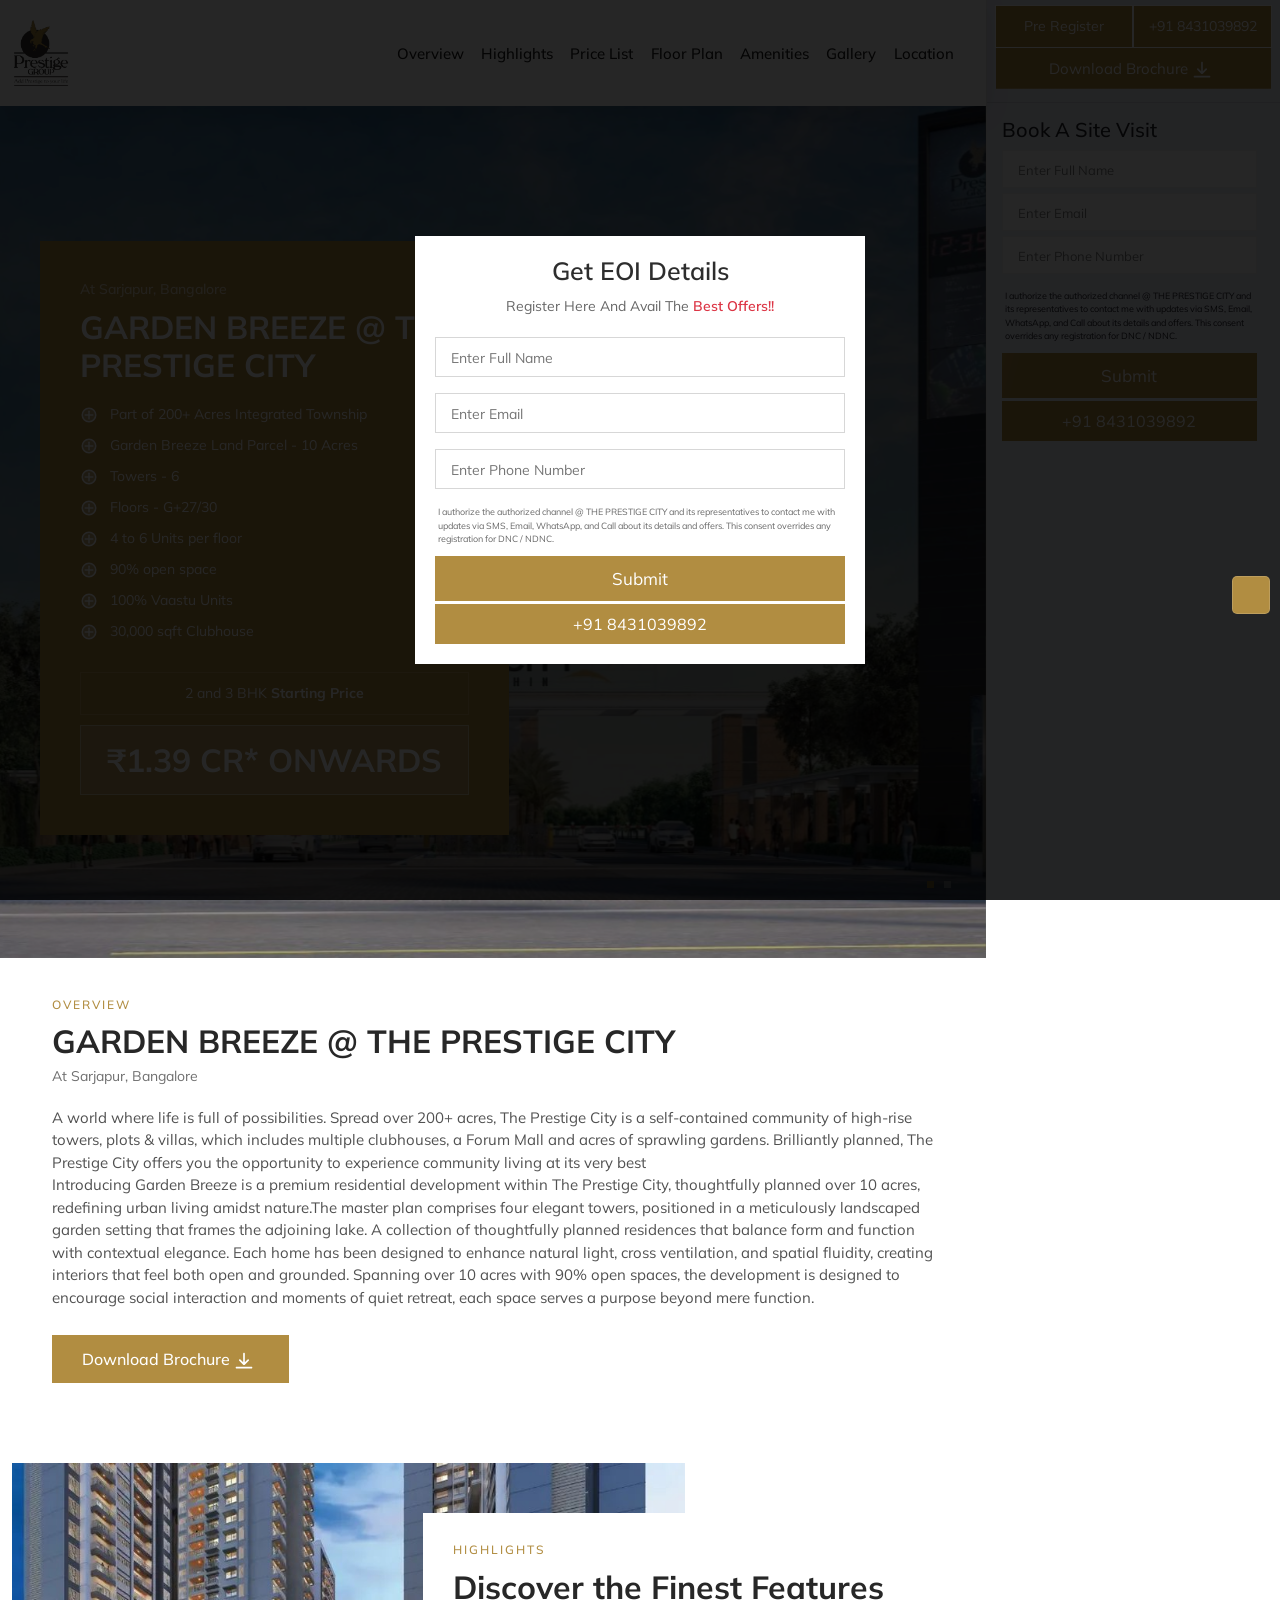
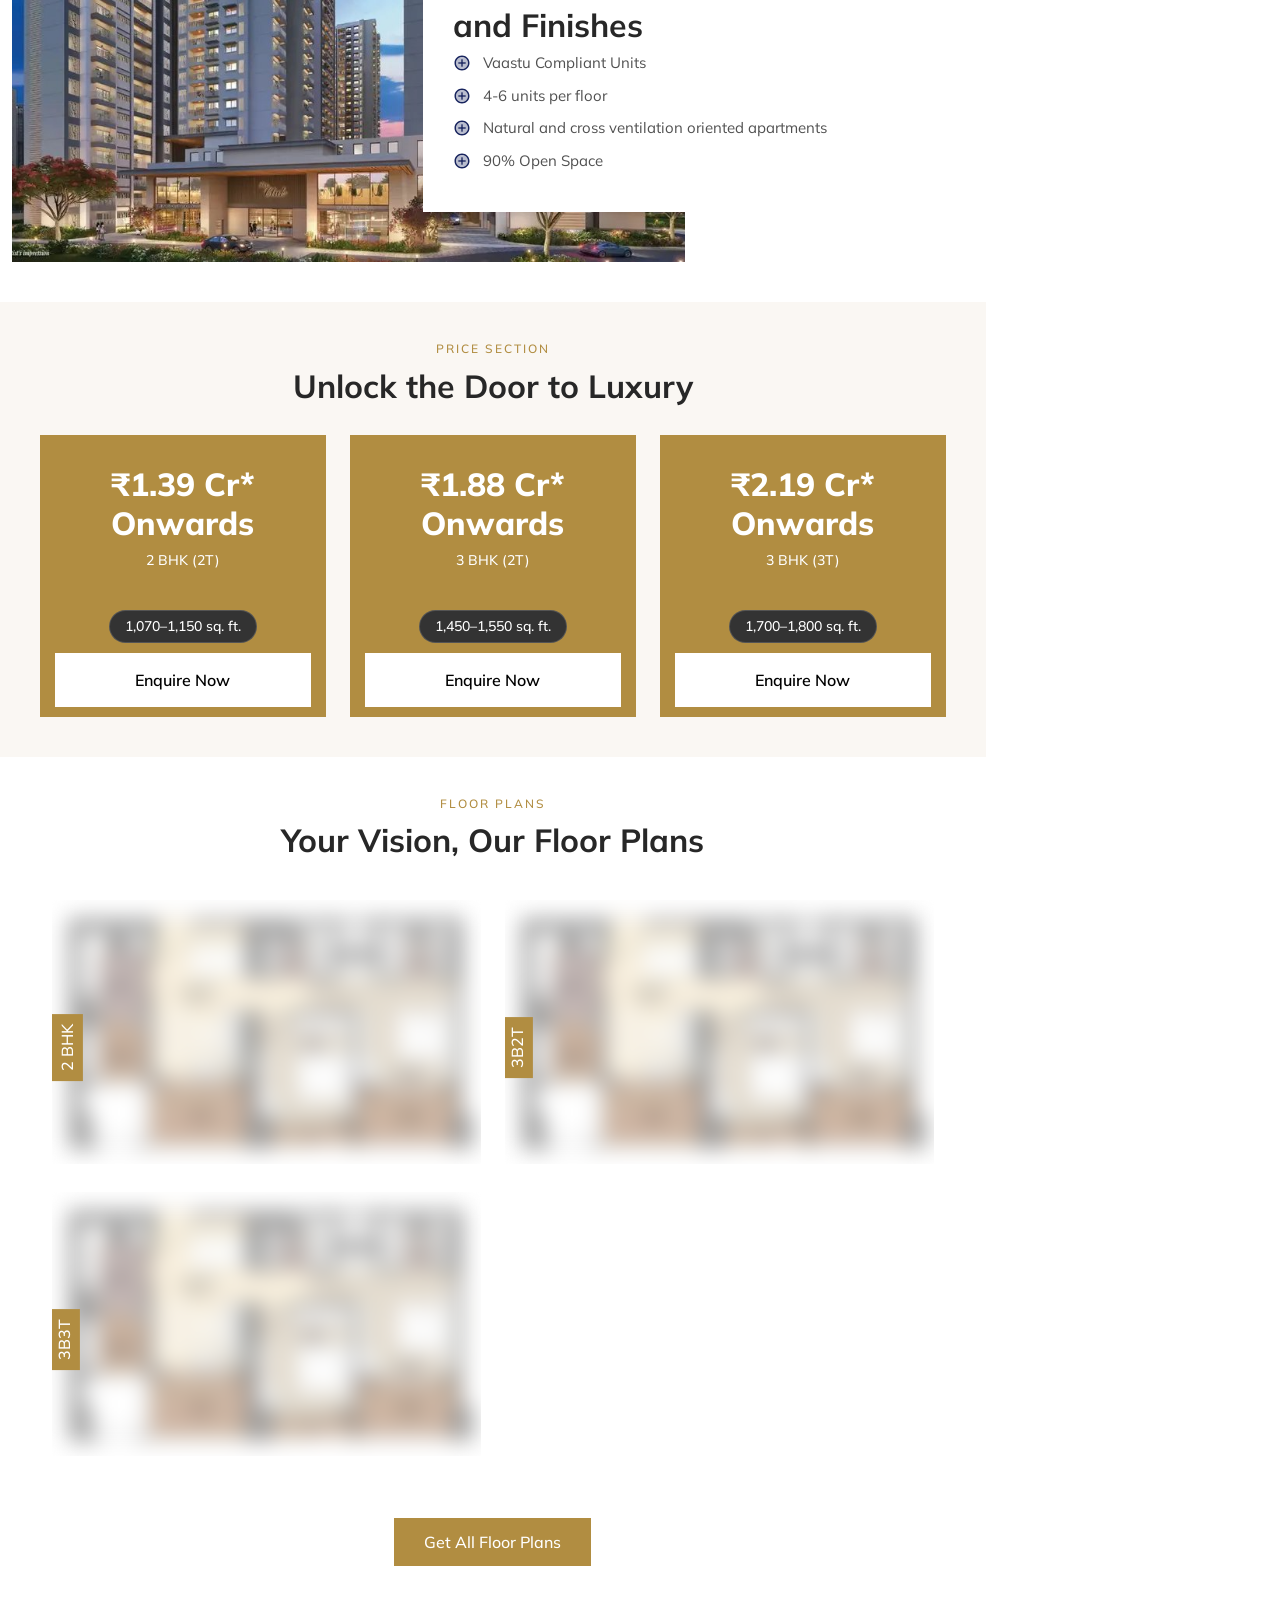
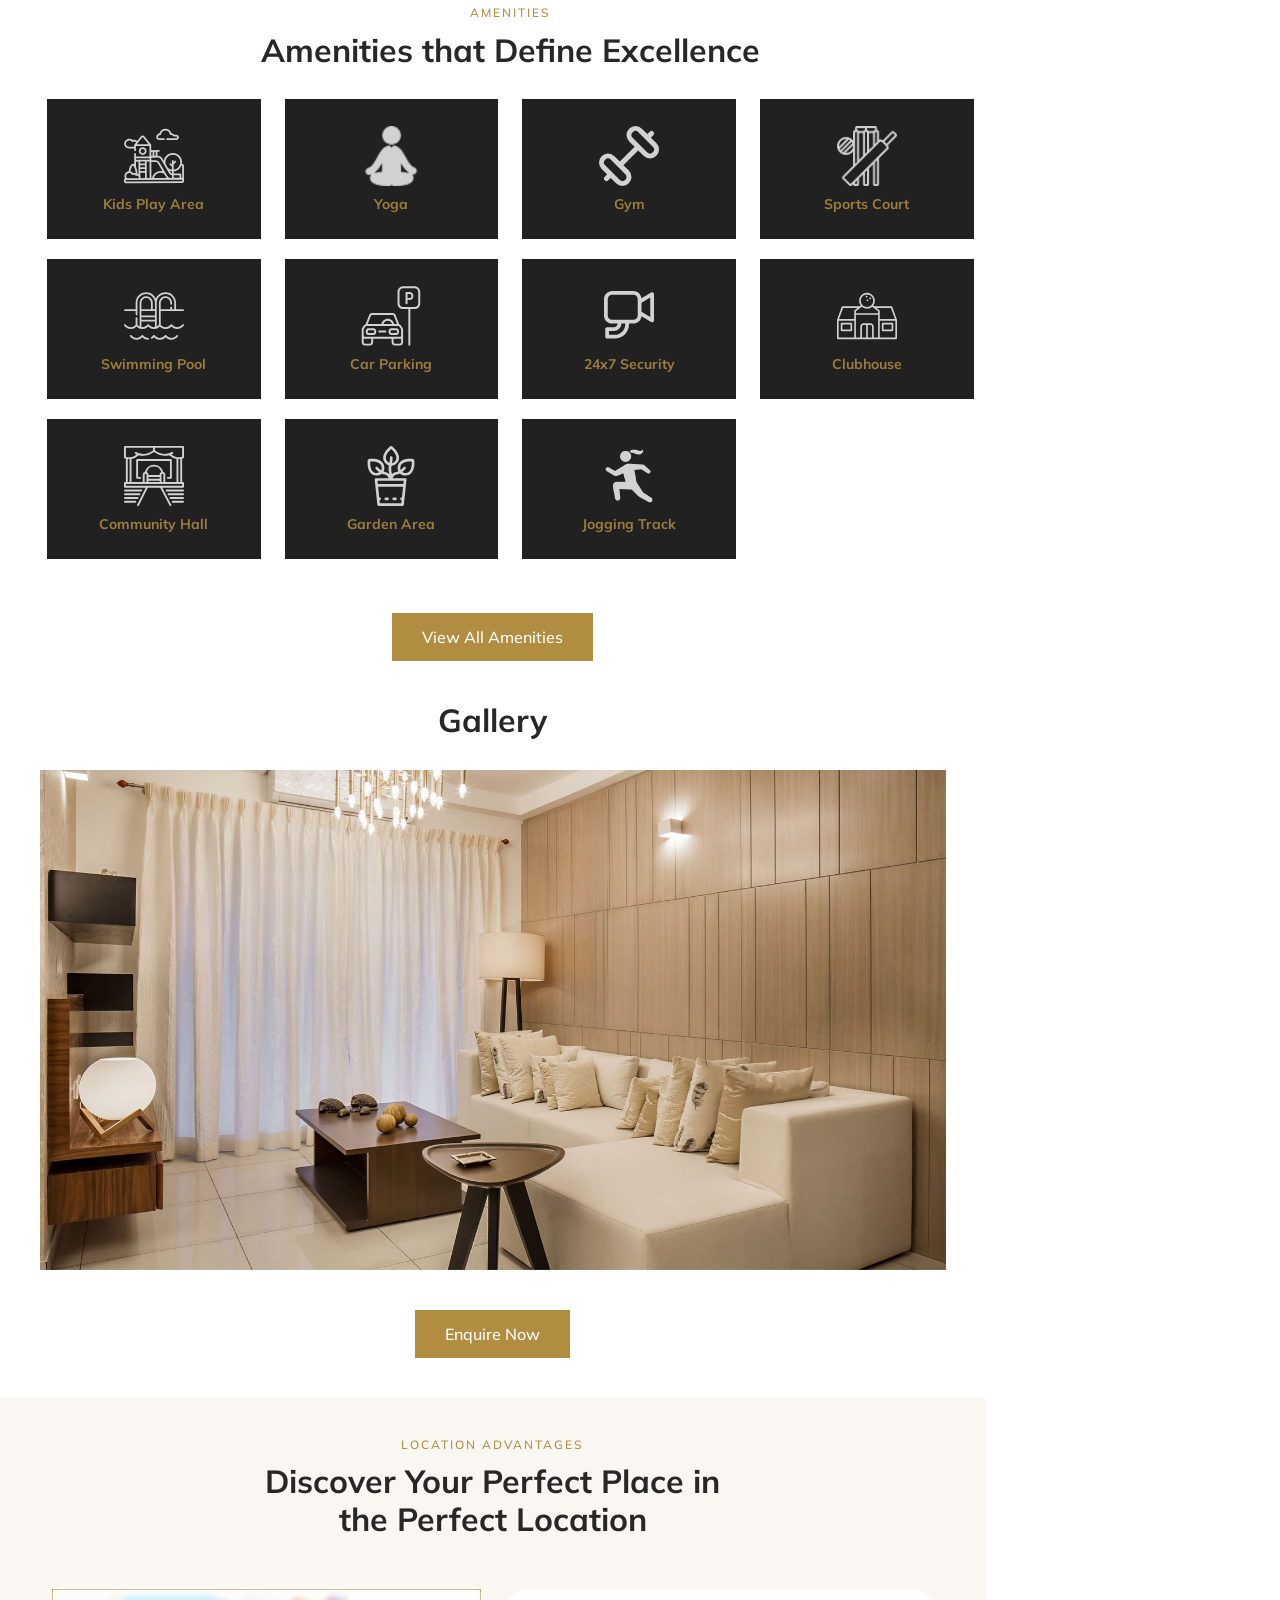
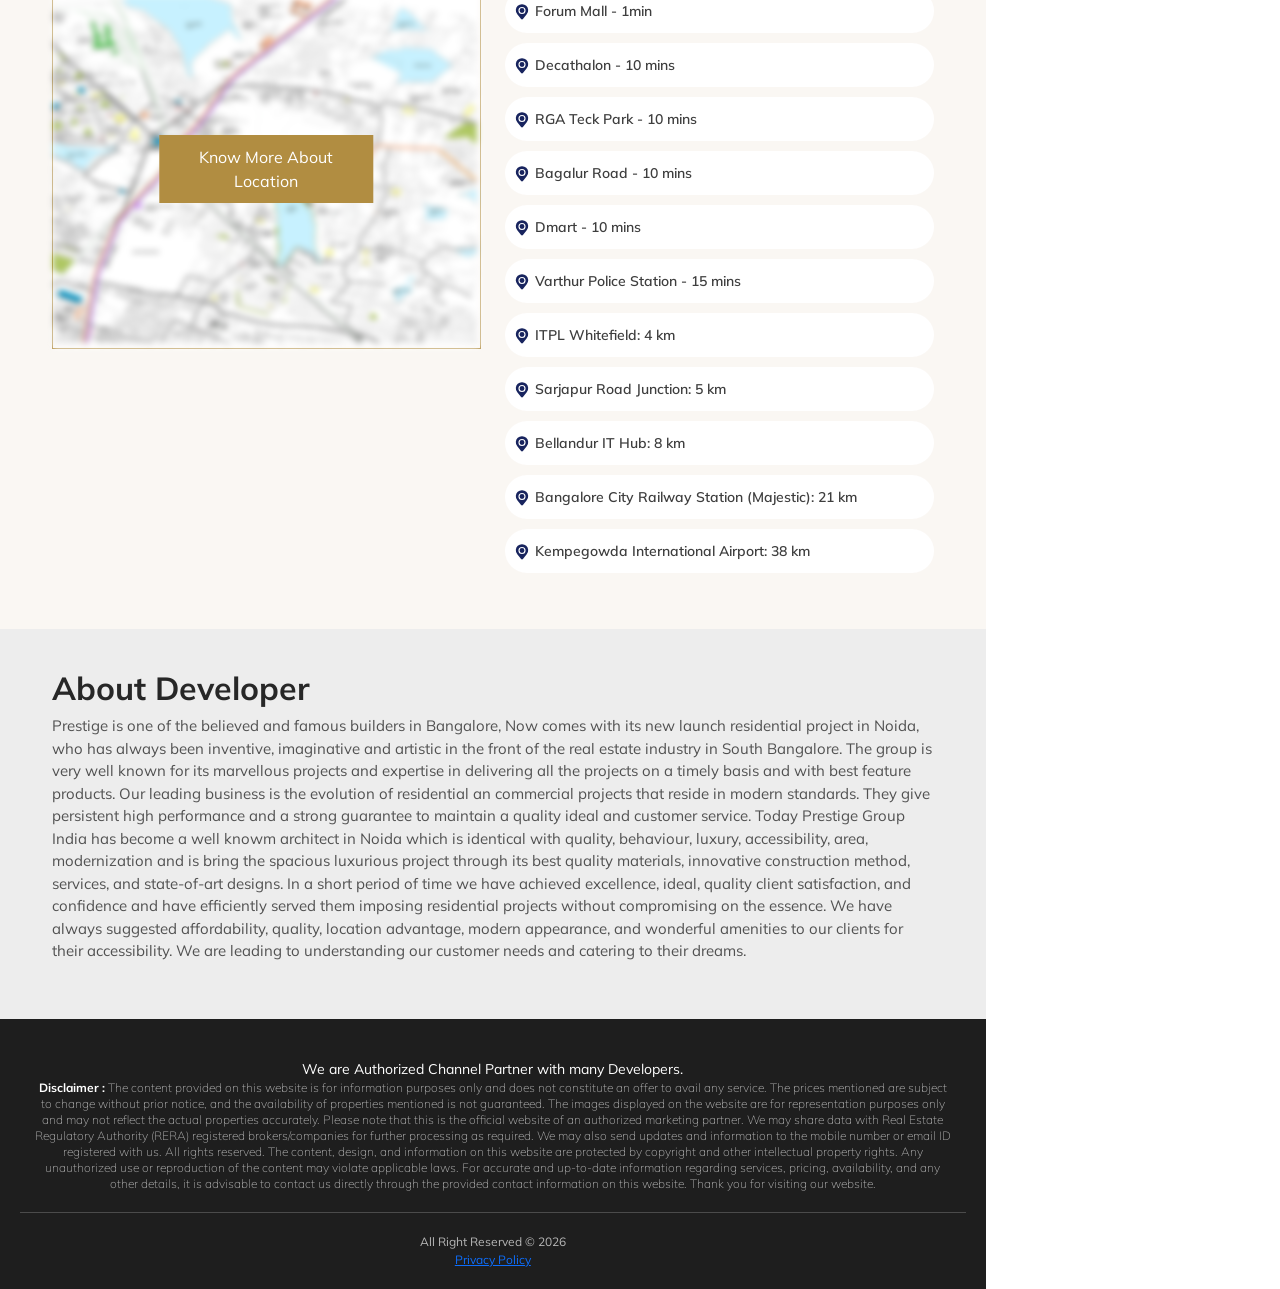
==== commit bc9c466a: "Changes completed" ====
--- a/index.html
+++ b/index.html
@@ -348,11 +348,11 @@
                         <div class="col-lg-4 col-sm-6 prices_slider_item">
                             <div class="price_detail_wrap">
                                 <div class="price_detail_top">
-                                    <h3>₹ 1.45 Cr* Onwards</h3>
-                                    <h5>2 BHK</h5>
+                                    <h3>₹1.39 Cr* Onwards</h3>
+                                    <h5>2 BHK (2T)</h5>
                                     <div class="pricing">
                                         <div class="detail_wrap">
-                                            <h6>1081 to 1138 Sq.Ft.</h6>
+                                            <h6>1,070–1,150 sq. ft.</h6>
                                         </div>
                                     </div>
                                     <a class="price_break_btn btn--glow" style="color: black"
@@ -365,11 +365,11 @@
                         <div class="col-lg-4 col-sm-6 prices_slider_item">
                             <div class="price_detail_wrap">
                                 <div class="price_detail_top">
-                                    <h3>₹ On Request*</h3>
-                                    <h5>3B2T</h5>
+                                    <h3>₹1.88 Cr* Onwards</h3>
+                                    <h5>3 BHK (2T)</h5>
                                     <div class="pricing">
                                         <div class="detail_wrap">
-                                            <h6>1464 to 1564 Sq.Ft.</h6>
+                                            <h6>1,450–1,550 sq. ft.</h6>
                                         </div>
                                     </div>
                                     <a class="price_break_btn btn--glow" style="color: black"
@@ -382,11 +382,11 @@
                         <div class="col-lg-4 col-sm-6 prices_slider_item">
                             <div class="price_detail_wrap">
                                 <div class="price_detail_top">
-                                    <h3>₹ On Request*</h3>
-                                    <h5>3B3T</h5>
+                                    <h3>₹2.19 Cr* Onwards</h3>
+                                    <h5>3 BHK (3T)</h5>
                                     <div class="pricing">
                                         <div class="detail_wrap">
-                                            <h6>1717 to 1789 Sq.Ft.</h6>
+                                            <h6>1,700–1,800 sq. ft.</h6>
                                         </div>
                                     </div>
                                     <a class="price_break_btn btn--glow" style="color: black"
